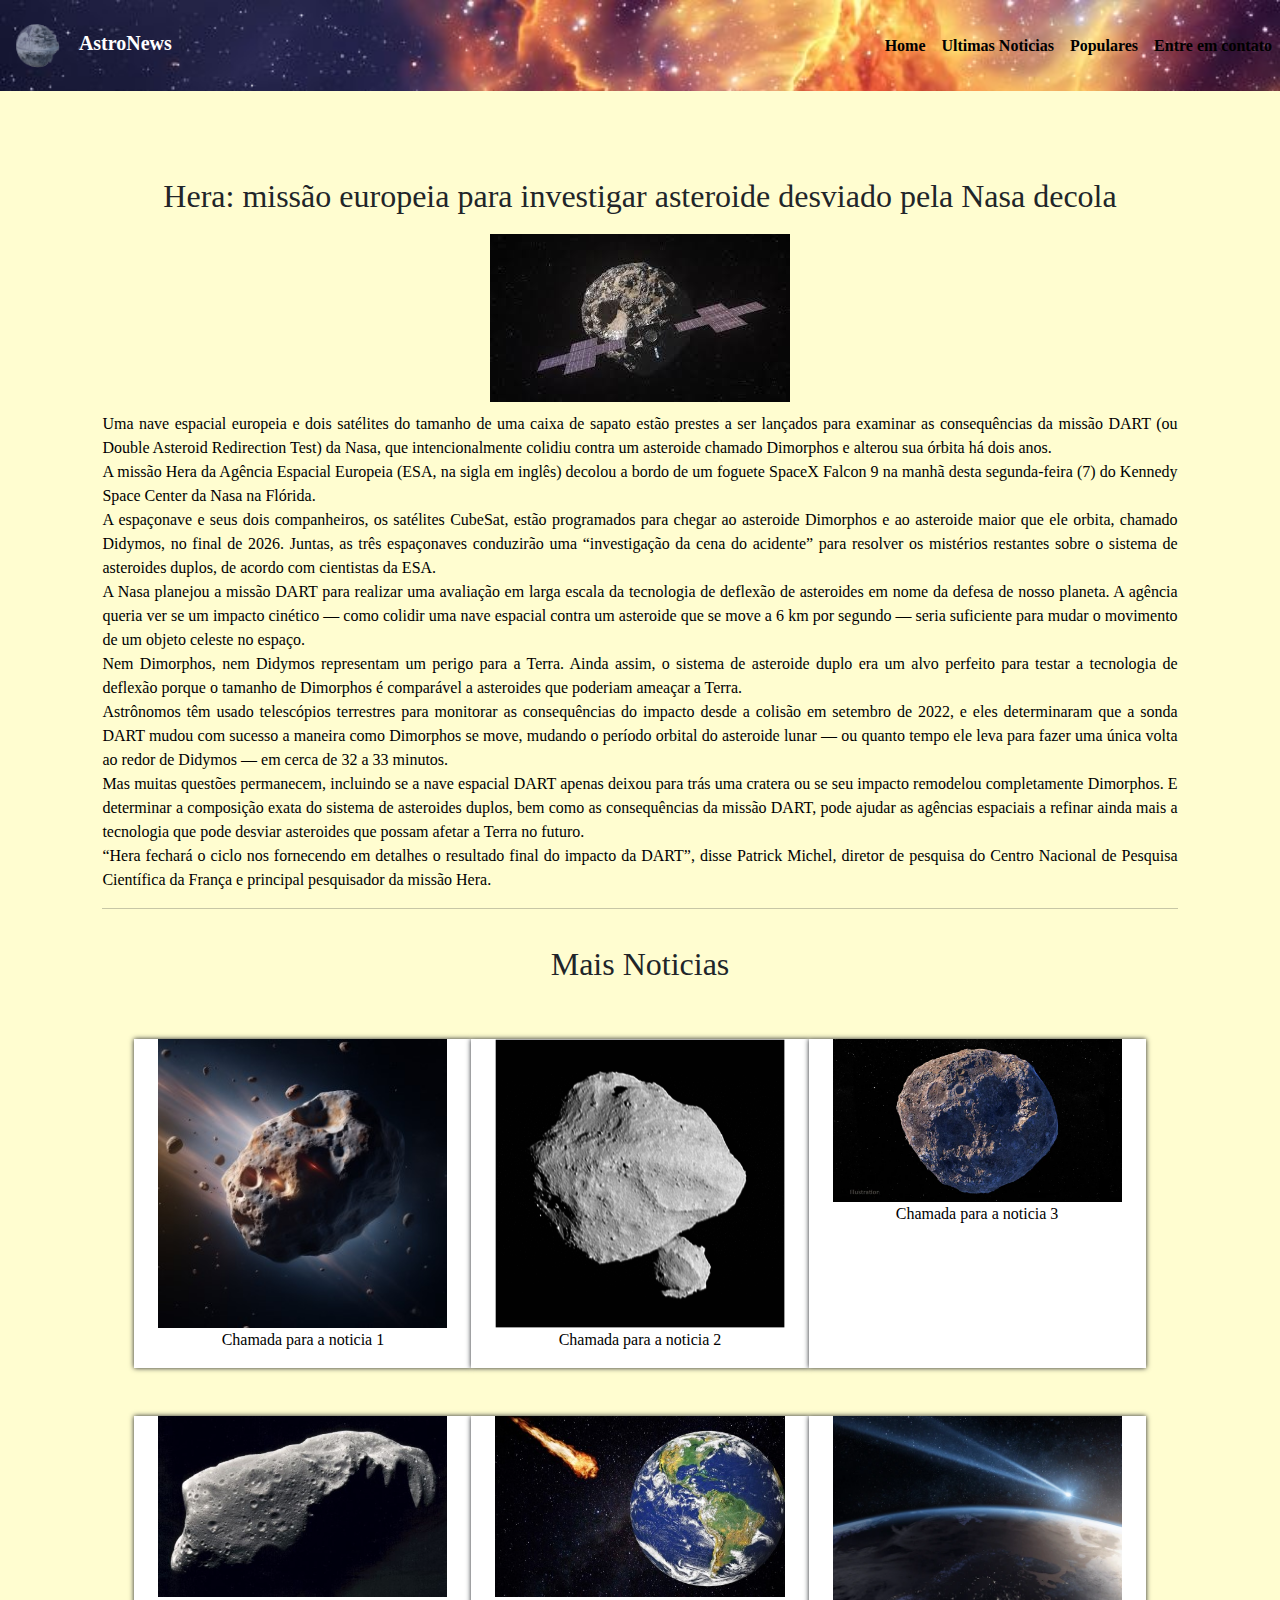
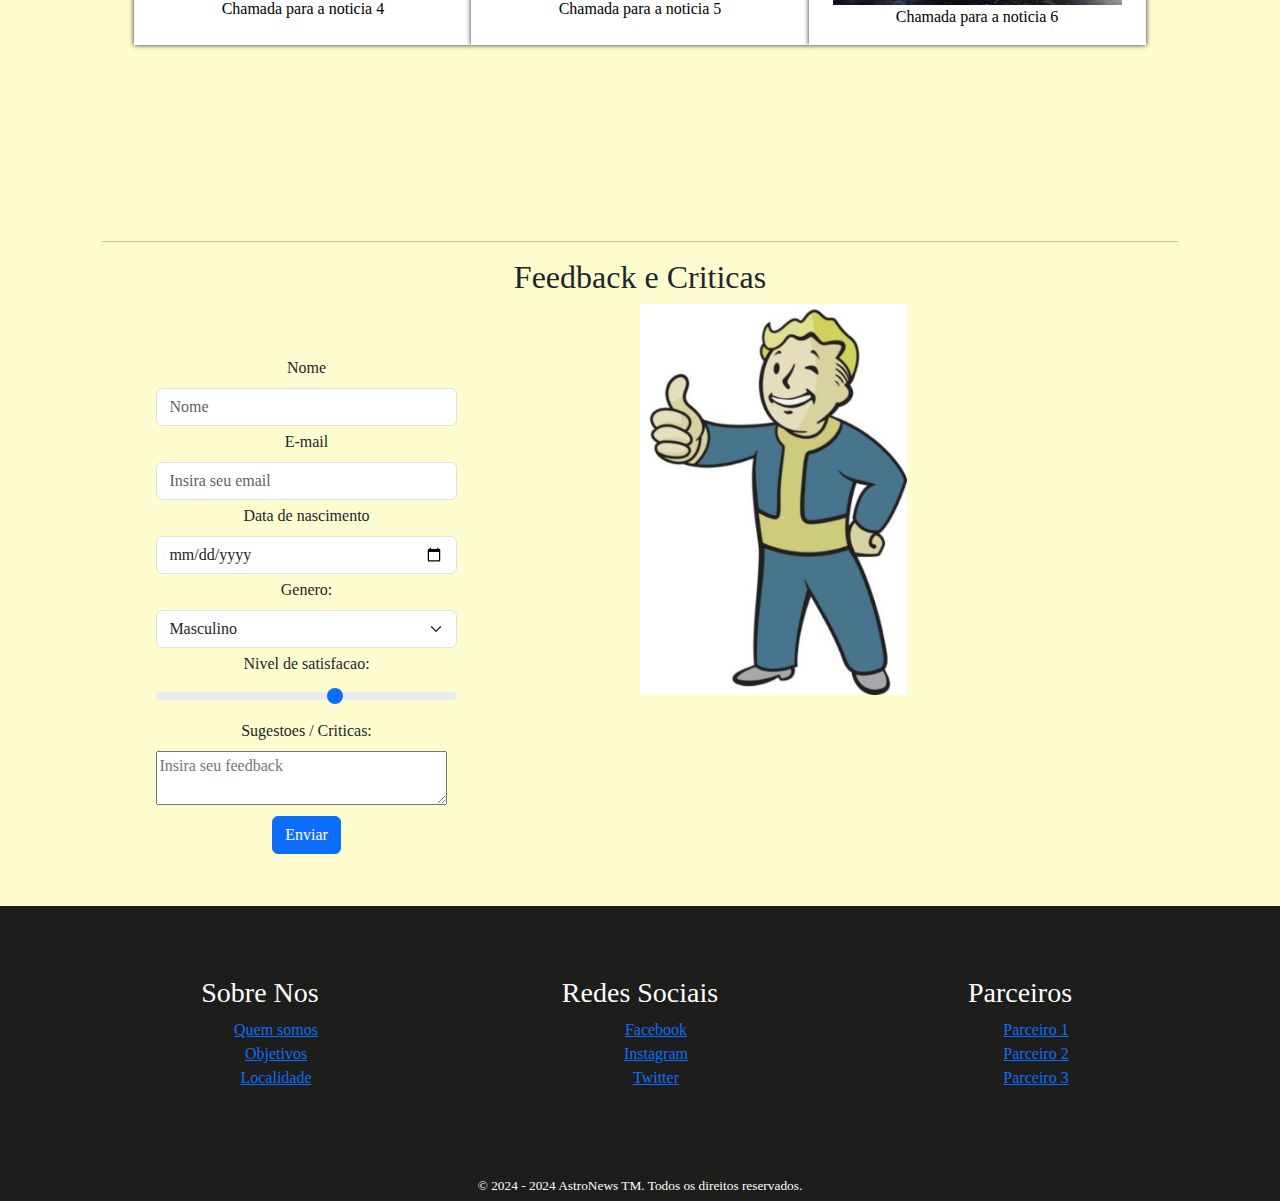
==== index.html @ 1c1b15f2 "Update index.html" ====
<!DOCTYPE html>
<html lang="pt-br">

<head>
    <meta charset="UTF-8">
    <meta name="viewport" content="width=device-width, initial-scale=1.0">
    <!-- Bootstrap -->
    <link href="https://cdn.jsdelivr.net/npm/bootstrap@5.3.3/dist/css/bootstrap.min.css" rel="stylesheet"
        integrity="sha384-QWTKZyjpPEjISv5WaRU9OFeRpok6YctnYmDr5pNlyT2bRjXh0JMhjY6hW+ALEwIH" crossorigin="anonymous">
    <!-- Css -->
    <link rel="stylesheet" href="css/style.css">

    <!-- Primary Meta Tags -->
    <meta name="title" content="AstroNews" />
    <meta name="description" content="Site de noticias desenvolvido na disciplina de Design de Interfaces utilizando html, css e bootstrap 5." />
    
    <!-- Open Graph / Facebook -->
    <meta property="og:type" content="website" />
    <meta property="og:url" content="https://gui-fagundes.github.io/Design-Interfaces/" />
    <meta property="og:title" content="AstroNews" />
    <meta property="og:description" content="Site de noticias desenvolvido na disciplina de Design de Interfaces utilizando html, css e bootstrap 5." />
    <meta property="og:image" content="https://metatags.io/images/meta-tags.png" />
    
    <!-- Twitter -->
    <meta property="twitter:card" content="summary_large_image" />
    <meta property="twitter:url" content="https://gui-fagundes.github.io/Design-Interfaces/" />
    <meta property="twitter:title" content="AstroNews" />
    <meta property="twitter:description" content="Site de noticias desenvolvido na disciplina de Design de Interfaces utilizando html, css e bootstrap 5." />
    <meta property="twitter:image" content="https://metatags.io/images/meta-tags.png" />
    
    <!-- Meta Tags Generated with https://metatags.io -->
    <title>AstroNews</title>

</head>

<body>
    <header>
        <div class="container" id="nav-container">
            <nav class="navbar navbar-expand-lg fixed-top">
                <a href="#" class="navbar-brand">
                    <img id="logo" src="img/logo.png" alt="Logo do site"> AstroNews
                </a>
                <button class="navbar-toggler" type="button" data-toggle="collapse" data-target="#navbar-links"
                    aria-controls="navbar-links" aria-expanded="false" aria-label="Toggle navigation">
                    <span class="navbar-toggler-icon"></span>
                </button>
                <div class="collapse navbar-collapse justify-content-end" id="navbar-links">
                    <div class="navbar-nav">

                        <a class="nav-item nav-link" href="" id="home-menu">Home</a>
                        <a class="nav-item nav-link" href="" id="new-menu">Ultimas Noticias</a>
                        <a class="nav-item nav-link" href="" id="trending-menu">Populares</a>
                        <a class="nav-item nav-link" href="" id="contact-menu">Entre em contato</a>
                    </div>
                </div>
            </nav>
        </div>
    </header>

    <main>
        <!-- coluna principal -->
        <section class="coluna_noticia">
            <h2 class="titulo_noticia">Hera: missão europeia para investigar asteroide desviado pela Nasa decola</h2>
            <img src="img/asteroide.jfif" class="imagem-noticia mx-auto d-block"
                alt="imagem de uma sonda espacial indo em direção a um asteroide">

            <p class="conteudo_noticia text-justify">
                Uma nave espacial europeia e dois satélites do tamanho de uma caixa de sapato estão prestes a ser
                lançados para examinar as consequências da missão DART (ou Double Asteroid Redirection Test) da Nasa,
                que intencionalmente colidiu contra um asteroide chamado Dimorphos e alterou sua órbita há dois
                anos.<br>
                A missão Hera da Agência Espacial Europeia (ESA, na sigla em inglês) decolou a bordo de um foguete
                SpaceX Falcon 9 na manhã desta segunda-feira (7) do Kennedy Space Center da Nasa na Flórida.<br>
                A espaçonave e seus dois companheiros, os satélites CubeSat, estão programados para chegar ao asteroide
                Dimorphos e ao asteroide maior que ele orbita, chamado Didymos, no final de 2026. Juntas, as três
                espaçonaves conduzirão uma “investigação da cena do acidente” para resolver os mistérios restantes sobre
                o sistema de asteroides duplos, de acordo com cientistas da ESA.<br>
                A Nasa planejou a missão DART para realizar uma avaliação em larga escala da tecnologia de deflexão de
                asteroides em nome da defesa de nosso planeta. A agência queria ver se um impacto cinético — como
                colidir uma nave espacial contra um asteroide que se move a 6 km por segundo — seria suficiente para
                mudar o movimento de um objeto celeste no espaço. <br>
                Nem Dimorphos, nem Didymos representam um perigo para a Terra. Ainda assim, o sistema de asteroide duplo
                era um alvo perfeito para testar a tecnologia de deflexão porque o tamanho de Dimorphos é comparável a
                asteroides que poderiam ameaçar a Terra.<br>
                Astrônomos têm usado telescópios terrestres para monitorar as consequências do impacto desde a colisão
                em setembro de 2022, e eles determinaram que a sonda DART mudou com sucesso a maneira como Dimorphos se
                move, mudando o período orbital do asteroide lunar — ou quanto tempo ele leva para fazer uma única volta
                ao redor de Didymos — em cerca de 32 a 33 minutos.<br>
                Mas muitas questões permanecem, incluindo se a nave espacial DART apenas deixou para trás uma cratera ou
                se seu impacto remodelou completamente Dimorphos. E determinar a composição exata do sistema de
                asteroides duplos, bem como as consequências da missão DART, pode ajudar as agências espaciais a refinar
                ainda mais a tecnologia que pode desviar asteroides que possam afetar a Terra no futuro.<br>
                “Hera fechará o ciclo nos fornecendo em detalhes o resultado final do impacto da DART”, disse Patrick
                Michel, diretor de pesquisa do Centro Nacional de Pesquisa Científica da França e principal pesquisador
                da missão Hera.<br>


            </p>
        </section>
        <hr>


        <!-- galeria -->
        <section class="galeria min-vh-100" id="galeria">
            <h2 class="titulo-galeria">Mais Noticias</h2>
            <div class="container-lg">
                <div class="row g-5 row-cols-1 row-cols-sm-2 row-cols-md-3">
                    <div class="col galeria-item">
                        <img src="/img/asteroid-1.jpg" class="gallery-item" alt="galeria" data-bs-toggle="modal"
                            data-bs-target="#galeria-modal-01">
                        <p>Chamada para a noticia 1</p>
                    </div>
                    <div class="col galeria-item">
                        <img src="/img/asteroid-2.webp" class="gallery-item" alt="galeria" data-bs-toggle="modal"
                        data-bs-target="#galeria-modal-02">
                        <p>Chamada para a noticia 2</p>
                    </div>
                    <div class="col galeria-item">
                        <img src="/img/asteroid-3.webp" class="gallery-item" alt="galeria" data-bs-toggle="modal"
                        data-bs-target="#galeria-modal-03">
                        <p>Chamada para a noticia 3</p>
                    </div>
                    <div class="col galeria-item ">
                        <img src="/img/asteroid-4.jpg" class="gallery-item" alt="galeria" data-bs-toggle="modal"
                        data-bs-target="#galeria-modal-04">
                        <p>Chamada para a noticia 4</p>
                    </div>
                    <div class="col galeria-item">
                        <img src="/img/asteroid-5.jpg" class="gallery-item" alt="galeria" data-bs-toggle="modal"
                        data-bs-target="#galeria-modal-05">
                        <p>Chamada para a noticia 5</p>
                    </div>
                    <div class="col galeria-item">
                        <img src="/img/asteroid-6.webp" class="gallery-item" alt="galeria" data-bs-toggle="modal"
                        data-bs-target="#galeria-modal-06">
                        <p>Chamada para a noticia 6</p>
                    </div>
                </div>
            </div>



            <!-- Modals -->
            <div class="modal fade" id="galeria-modal-01" tabindex="-1" aria-labelledby="titulo-galeria-modal-01"
                aria-hidden="true">
                <div class="modal-dialog">
                    <div class="modal-content">
                        <div class="modal-header">
                            <h5 class="modal-title" id="titulo-galeria-modal-01">Breve Titulo da Noticia</h5>
                            <button type="button" class="btn-close" data-bs-dismiss="modal" aria-label="Close"></button>
                        </div>
                        <div class="modal-body">
                            <img src="img/asteroid-1.jpg" alt="imagem">
                            <p>Uma breve descrição da noticia</p>
                        </div>
                        <div class="modal-footer">
                            <button type="button" class="btn btn-secondary" data-bs-dismiss="modal">Fechar</button>
                            <button type="button" class="btn btn-primary">Acessar Noticia</button>
                        </div>
                    </div>
                </div>
            </div>

            <div class="modal fade" id="galeria-modal-02" tabindex="-1" aria-labelledby="titulo-galeria-modal-02"
                aria-hidden="true">
                <div class="modal-dialog">
                    <div class="modal-content">
                        <div class="modal-header">
                            <h5 class="modal-title" id="titulo-galeria-modal-02">Breve Titulo da Noticia</h5>
                            <button type="button" class="btn-close" data-bs-dismiss="modal" aria-label="Close"></button>
                        </div>
                        <div class="modal-body">
                            <img src="img/asteroid-2.webp" alt="imagem">
                            <p>Uma breve descrição da noticia</p>
                        </div>
                        <div class="modal-footer">
                            <button type="button" class="btn btn-secondary" data-bs-dismiss="modal">Fechar</button>
                            <button type="button" class="btn btn-primary">Acessar Noticia</button>
                        </div>
                    </div>
                </div>
            </div>

            <div class="modal fade" id="galeria-modal-03" tabindex="-1" aria-labelledby="titulo-galeria-modal-03"
                aria-hidden="true">
                <div class="modal-dialog">
                    <div class="modal-content">
                        <div class="modal-header">
                            <h5 class="modal-title" id="titulo-galeria-modal-03">Breve Titulo da Noticia</h5>
                            <button type="button" class="btn-close" data-bs-dismiss="modal" aria-label="Close"></button>
                        </div>
                        <div class="modal-body">
                            <img src="img/asteroid-3.webp" alt="imagem">
                            <p>Uma breve descrição da noticia</p>
                        </div>
                        <div class="modal-footer">
                            <button type="button" class="btn btn-secondary" data-bs-dismiss="modal">Fechar</button>
                            <button type="button" class="btn btn-primary">Acessar Noticia</button>
                        </div>
                    </div>
                </div>
            </div>
            <div class="modal fade" id="galeria-modal-04" tabindex="-1" aria-labelledby="titulo-galeria-modal-04"
                aria-hidden="true">
                <div class="modal-dialog">
                    <div class="modal-content">
                        <div class="modal-header">
                            <h5 class="modal-title" id="titulo-galeria-modal-04">Breve Titulo da Noticia</h5>
                            <button type="button" class="btn-close" data-bs-dismiss="modal" aria-label="Close"></button>
                        </div>
                        <div class="modal-body">
                            <img src="img/asteroid-4.jpg" alt="imagem">
                            <p>Uma breve descrição da noticia</p>
                        </div>
                        <div class="modal-footer">
                            <button type="button" class="btn btn-secondary" data-bs-dismiss="modal">Fechar</button>
                            <button type="button" class="btn btn-primary">Acessar Noticia</button>
                        </div>
                    </div>
                </div>
            </div>
            <div class="modal fade" id="galeria-modal-05" tabindex="-1" aria-labelledby="titulo-galeria-modal-05"
                aria-hidden="true">
                <div class="modal-dialog">
                    <div class="modal-content">
                        <div class="modal-header">
                            <h5 class="modal-title" id="titulo-galeria-modal-05">Breve Titulo da Noticia</h5>
                            <button type="button" class="btn-close" data-bs-dismiss="modal" aria-label="Close"></button>
                        </div>
                        <div class="modal-body">
                            <img src="img/asteroid-5.jpg" alt="imagem">
                            <p>Uma breve descrição da noticia</p>
                        </div>
                        <div class="modal-footer">
                            <button type="button" class="btn btn-secondary" data-bs-dismiss="modal">Fechar</button>
                            <button type="button" class="btn btn-primary">Acessar Noticia</button>
                        </div>
                    </div>
                </div>
            </div>
            <div class="modal fade" id="galeria-modal-06" tabindex="-1" aria-labelledby="titulo-galeria-modal-06"
                aria-hidden="true">
                <div class="modal-dialog">
                    <div class="modal-content">
                        <div class="modal-header">
                            <h5 class="modal-title" id="titulo-galeria-modal-06">Breve Titulo da Noticia</h5>
                            <button type="button" class="btn-close" data-bs-dismiss="modal" aria-label="Close"></button>
                        </div>
                        <div class="modal-body">
                            <img src="img/asteroid-6.webp" alt="imagem">
                            <p>Uma breve descrição da noticia</p>
                        </div>
                        <div class="modal-footer">
                            <button type="button" class="btn btn-secondary" data-bs-dismiss="modal">Fechar</button>
                            <button type="button" class="btn btn-primary">Acessar Noticia</button>
                        </div>
                    </div>
                </div>
            </div>
        </section>
        <hr>




        <!-- formulario -->
        <section id="formulario">
            <h2>Feedback e Criticas</h2>
            <div class="row g-0 m-1">
                <div class="col-md-6">

                    <form class="col-md-9">
                        <fieldset class="row g-1 m-5">

                            <div class="col-md-12">
                                <label for="nome" class="form-label">Nome</label>
                                <input type="text" class="form-control" id="nome" placeholder="Nome">
                            </div>
                            <div class="col-md-12">
                                <label for="email" class="form-label">E-mail</label>
                                <input type="email" class="form-control" id="email" placeholder="Insira seu email">
                            </div>
                            <div class="col-md-12">
                                <label for="nascimento" class="form-label">Data de nascimento</label>
                                <input type="date" class="form-control" name="nascimento" id="nascimento">
                            </div>
                            <div class="col-md-12">
                                <label for="genero" class="form-label"> Genero:</label>
                                <select name="genero" class="form-select" id="genero">
                                    <option value="masculino">Masculino</option>
                                    <option value="feminino">Feminino</option>
                                    <option value="outros">Outros</option>
                                </select>
                            </div>
                            <div class="col-md-12">
                                <label for="satisfacao" class="form-label ">Nivel de satisfacao:</label>
                                <input type="range" class="form-range" name="satisfacao" id="satisfacao" step="1"
                                    min="0" max="5">
                            </div>
                            <div class="col-md-12">
                                <label for="sugestoes" class="form-label">Sugestoes / Criticas:</label><br>
                                <textarea name="sugestoes" class="form-check-inline" id="sugestoes" cols="30" rows="2"
                                    placeholder="Insira seu feedback"></textarea>
                            </div>
                            <div>
                                <button type="submit" class="btn btn-primary">Enviar</button>
                            </div>
                        </fieldset>
                    </form>
                </div>
                <div class="col-md-3">
                    <img src="img/vb.jfif" alt="imagem">
                </div>
            </div>
        </section>



    </main>
    <!-- rodape -->
    <footer class="rodape">
        <div id="contact-area">
            <div class="container">
                <div class="row">
                    <div class="col-md-4 rodapeinfo">
                        <h3>Sobre Nos</h3>
                        <ul class="rodape_lista">
                            <li><a href="">Quem somos</a> </li>
                            <li><a href="">Objetivos</a></li>
                            <li><a href="">Localidade</a></li>
                        </ul>
                    </div>
                    <div class="col-md-4 rodapeinfo">
                        <h3>Redes Sociais</h3>
                        <ul class="rodape_lista">
                            <li><a href="">Facebook</a></li>
                            <li><a href="">Instagram</a></li>
                            <li><a href="">Twitter</a></li>
                        </ul>
                    </div>
                    <div class="col-md-4 rodapeinfo">

                        <h3>Parceiros</h3>
                        <ul class="rodape_lista">
                            <li><a href="">Parceiro 1</a></li>
                            <li><a href="">Parceiro 2</a></li>
                            <li><a href="">Parceiro 3</a></li>
                        </ul>
                    </div>
                </div>
            </div>
            <div class="d-flex justify-content-center copyright"> © 2024 - 2024 AstroNews TM. Todos os direitos
                reservados.</div>
        </div>



    </footer>

    <script src="https://cdn.jsdelivr.net/npm/bootstrap@5.3.3/dist/js/bootstrap.bundle.min.js"
        integrity="sha384-YvpcrYf0tY3lHB60NNkmXc5s9fDVZLESaAA55NDzOxhy9GkcIdslK1eN7N6jIeHz"
        crossorigin="anonymous"></script>
</body>

</html>
---- css/style.css ----
/* Regras Gerais */
body {
    min-height: 100vh;
    padding-top: 75px;
    font-family: 'roboto', 'sans-serif';
    background-color: #FFFDD0;
    margin: 8%;
    justify-content: center;
    justify-items: center;
    text-align: center;

}

.row {
    margin: 0;

}

.container {
    padding: 70px 0;
}

p,
li {
    color: black;
}

.text-justify {
    text-align: justify;
}

/* Navegacao */

header,
.navbar {
    background-image: url(../img/banner-topo.jpg);
    background-size: cover;
    background-color: #131862;
}

#nav-container {
    padding-top: 0;
    padding-bottom: 0;
}

#logo {
    width: 75px;
}

.navbar-brand {
    padding: 0;
    color: white;
    font-weight: bold;
}

.navbar-brand:hover {
    color: white;
}

#navbar-links a {
    color: black;
    font-weight: bolder;
}

.navbar-expand-lg .navbar-nav .nav-ling {
    padding: 1rem .8rem;
}

/* noticia principal */

.imagem-noticia {
    padding: 10px
}

.titulo-noticia {
    text-align: center;
}

.coluna-noticia {
    justify-content: center;
}

/* galeria */
img {
    max-width: 100%;
}

.galeria {
    padding: 20px 20px;
}

.titulo-galeria {
    text-align: center;
}

.galeria-item {
    background-color: white;
    box-shadow: 0 0 5px;
    cursor: pointer;
}


/* formulario */

.formulario {
    justify-content: center;
    justify-items: center;
}

.form {
    width: 84%;
    margin: 8%;
    background-color: white;
}

/* rodape */

.rodape {
    background: #1d1d1c;
    color: white;
    width: 100%;
    margin: 0;
    left: 0;
    right: 0;
    position: absolute;
}

.rodape_lista {
    list-style: none;

}

.copyright {
    font-weight: lighter;
    font-size: smaller;
    margin-bottom: 5px;
}
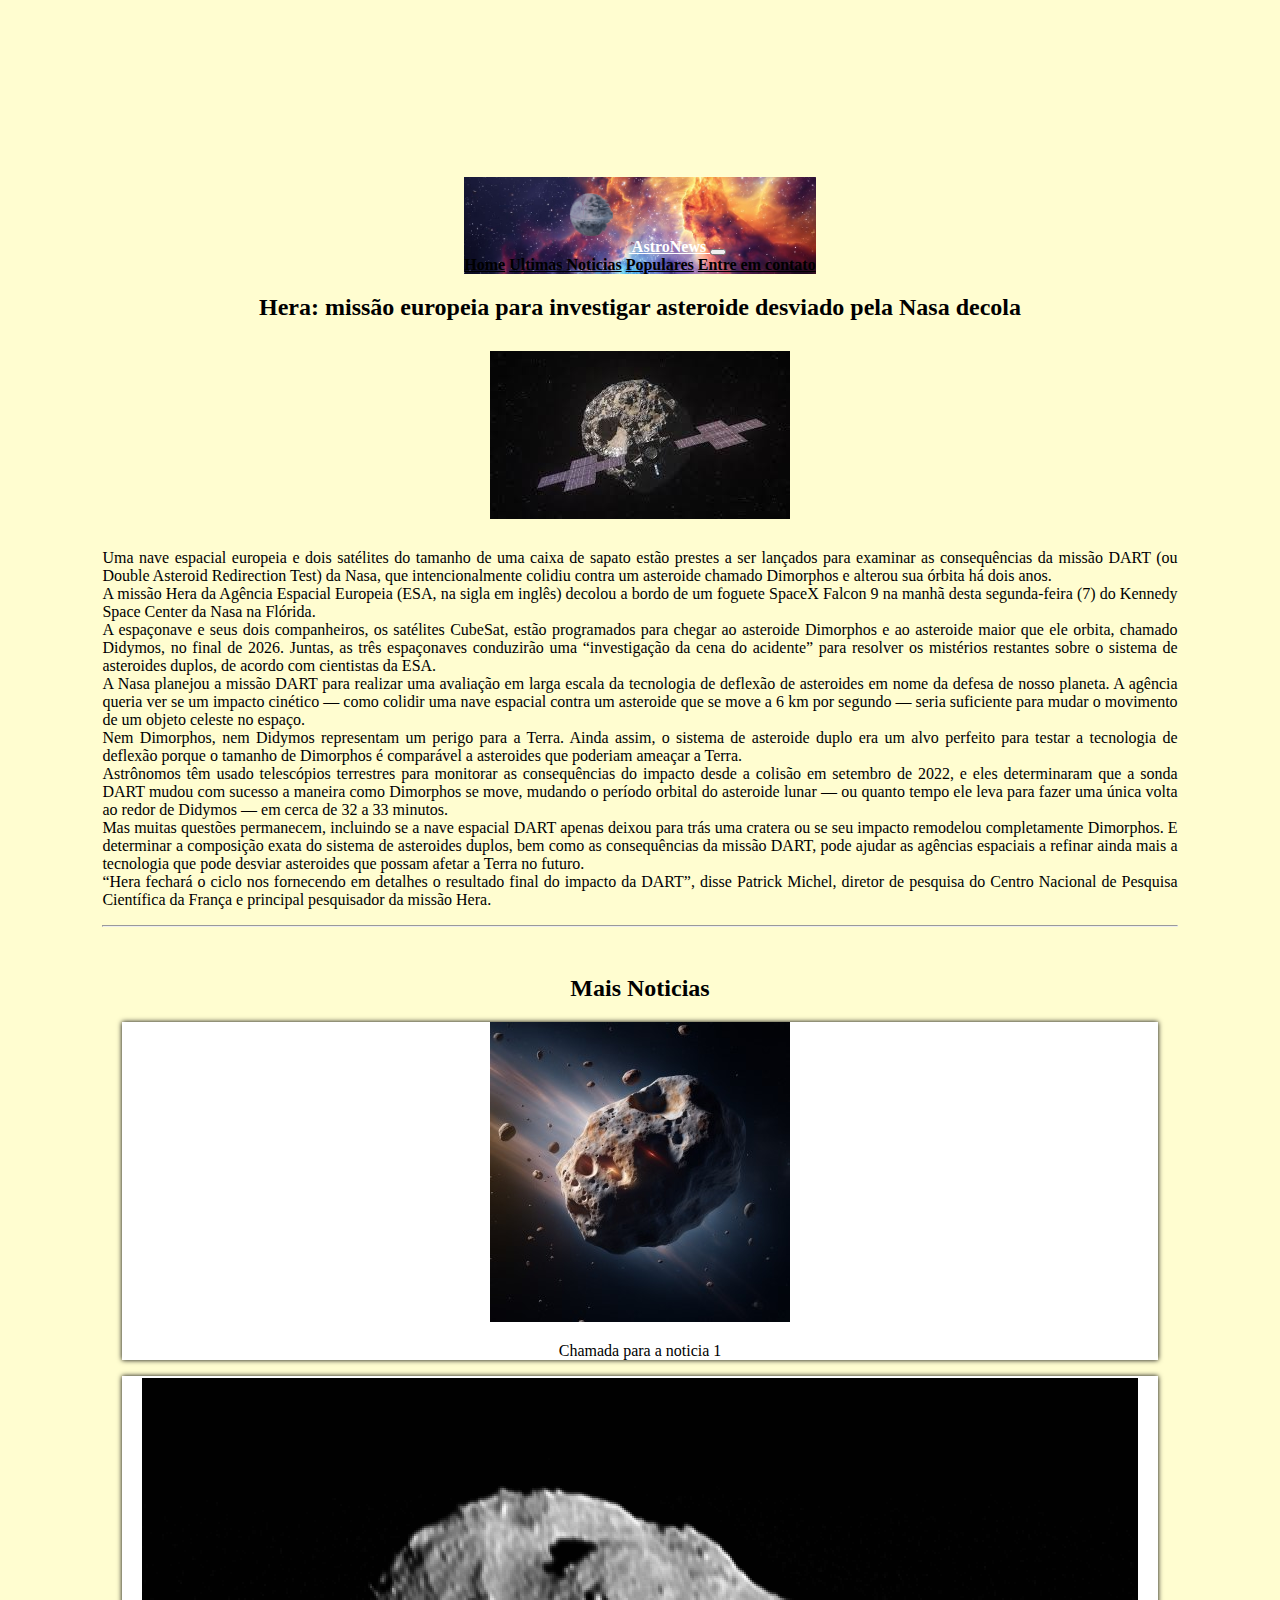
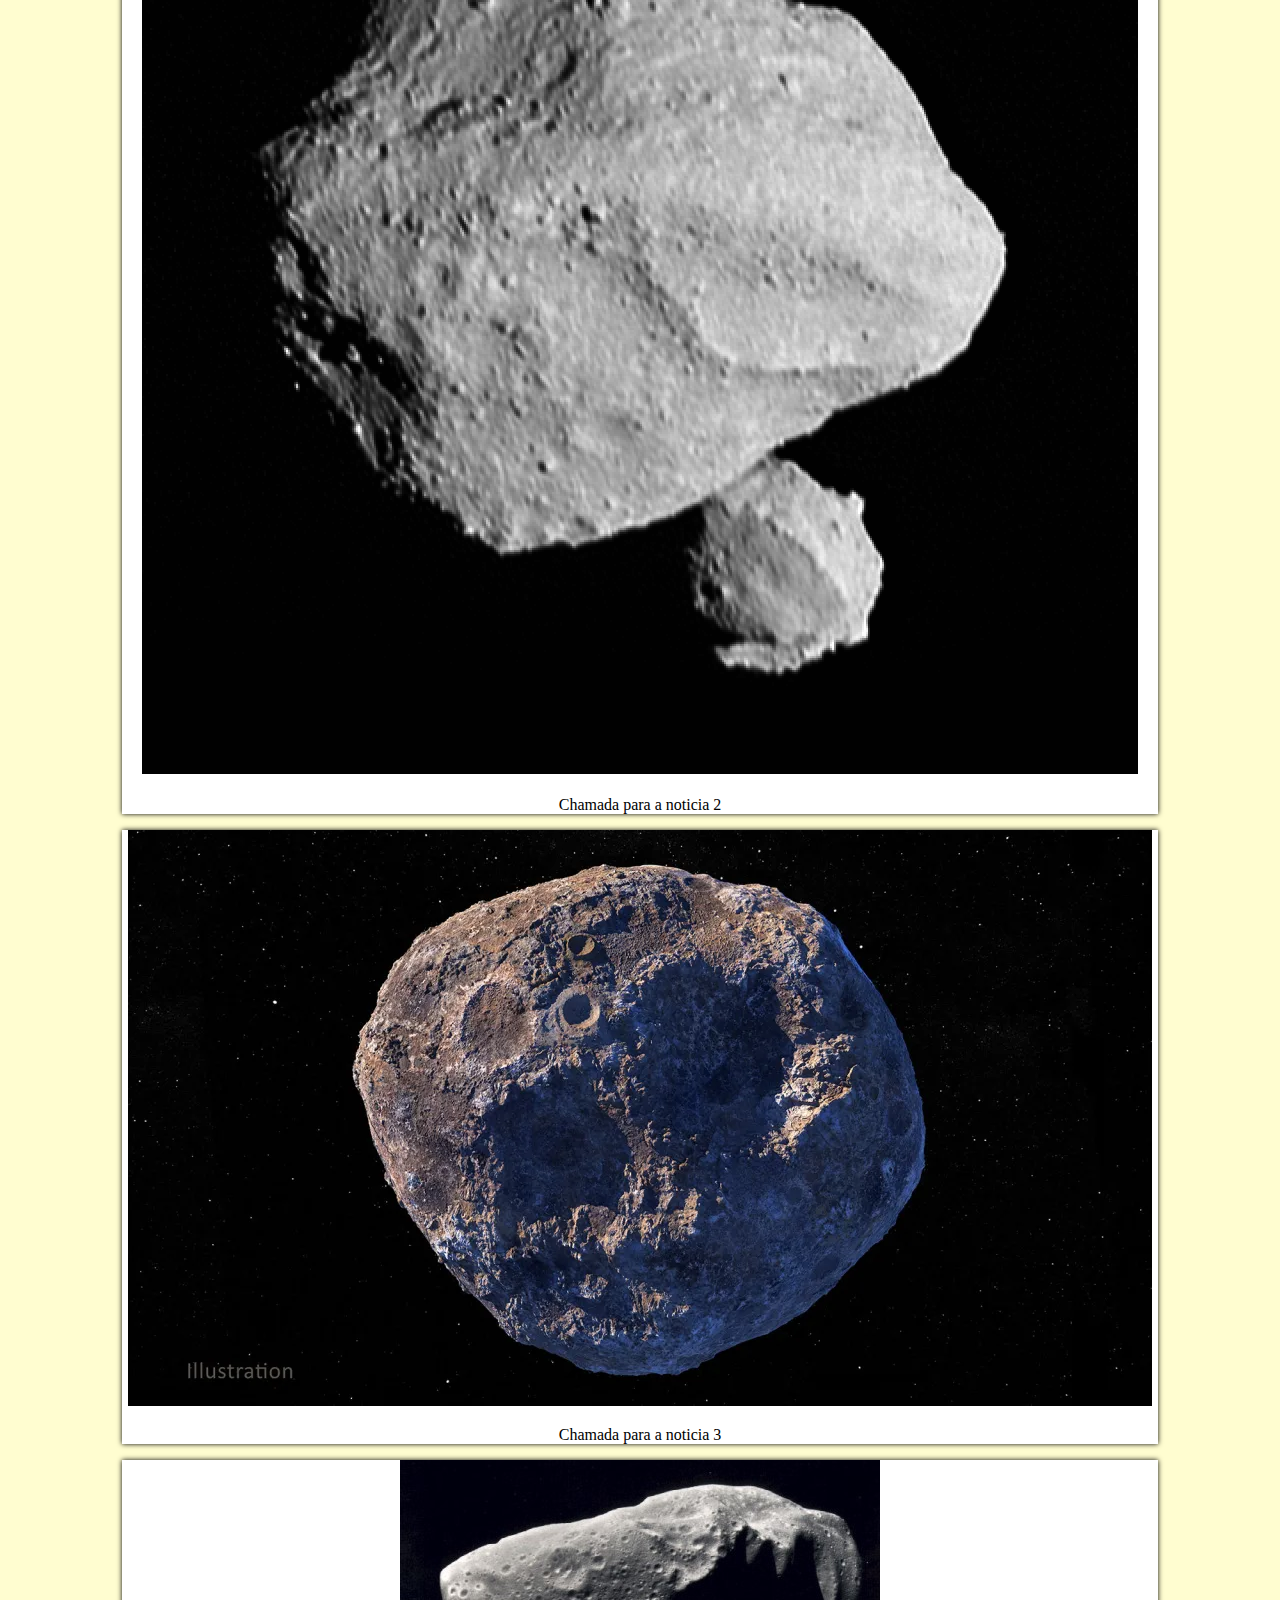
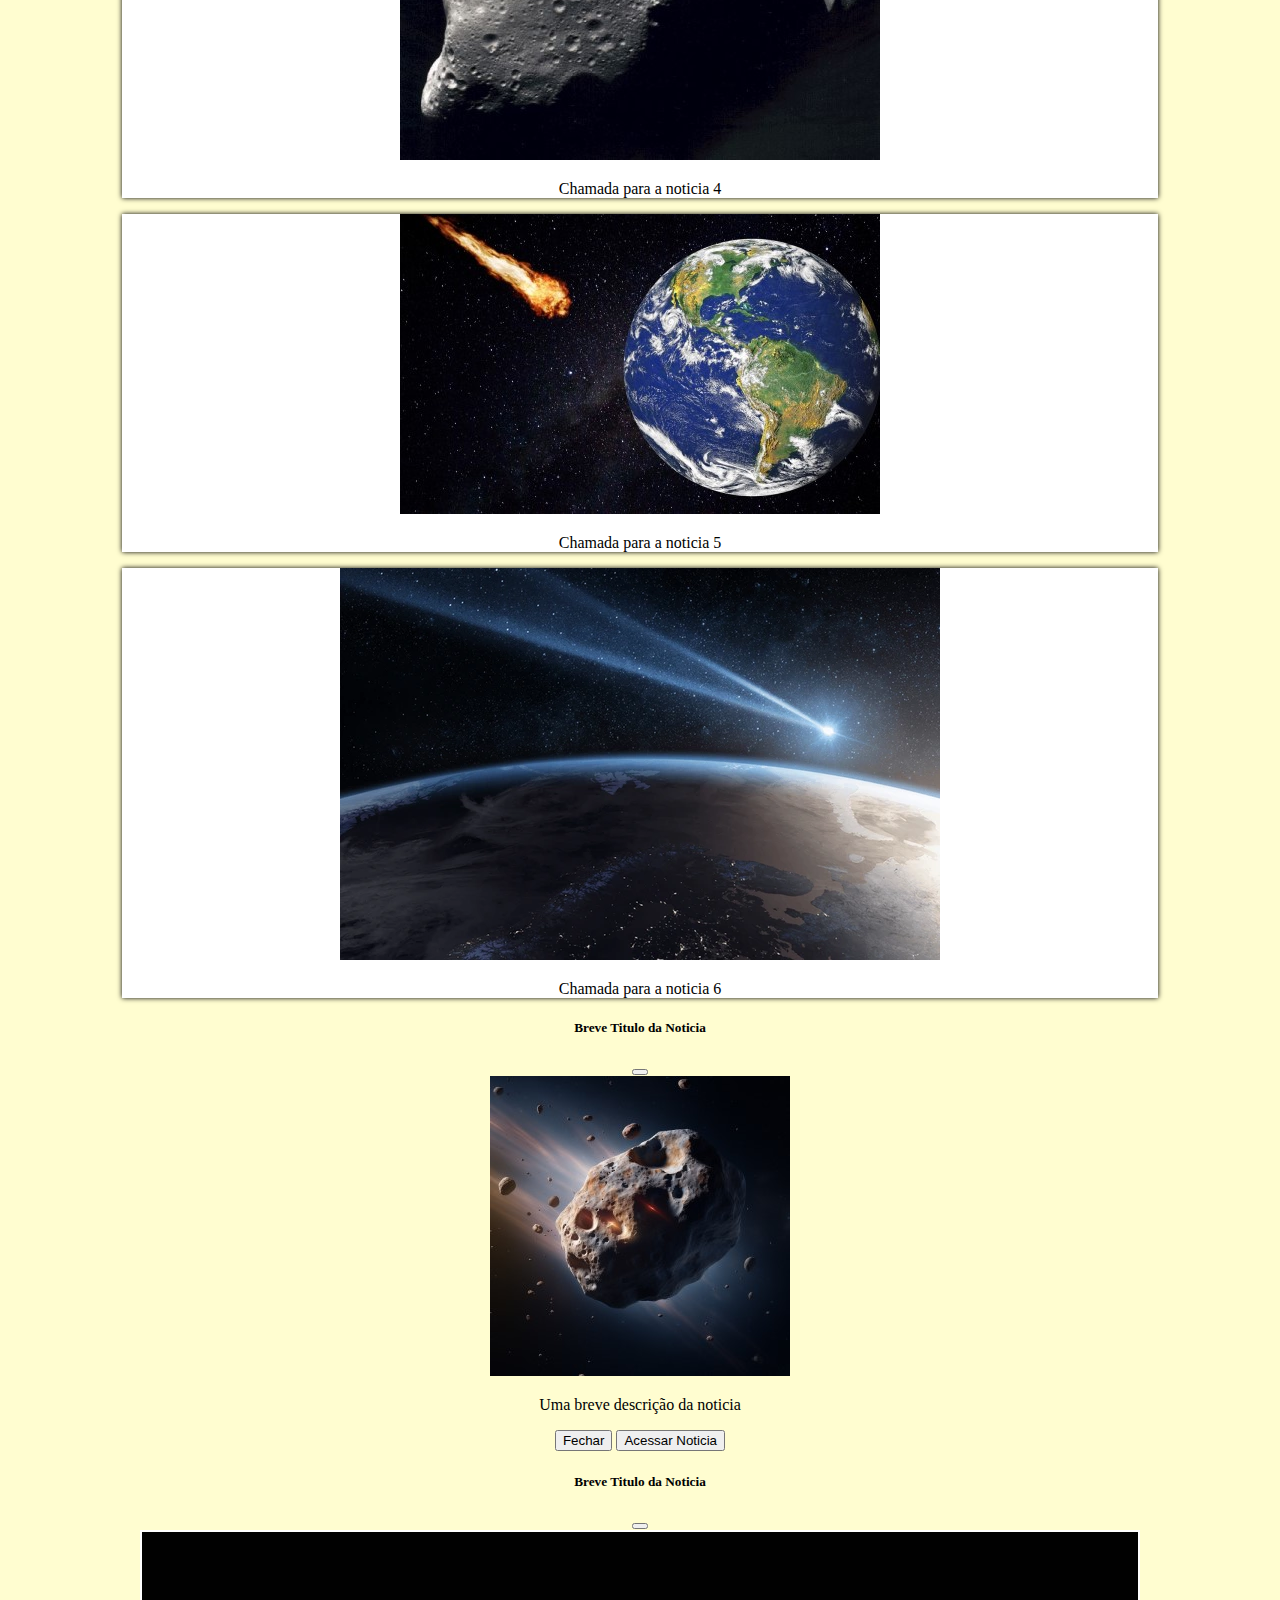
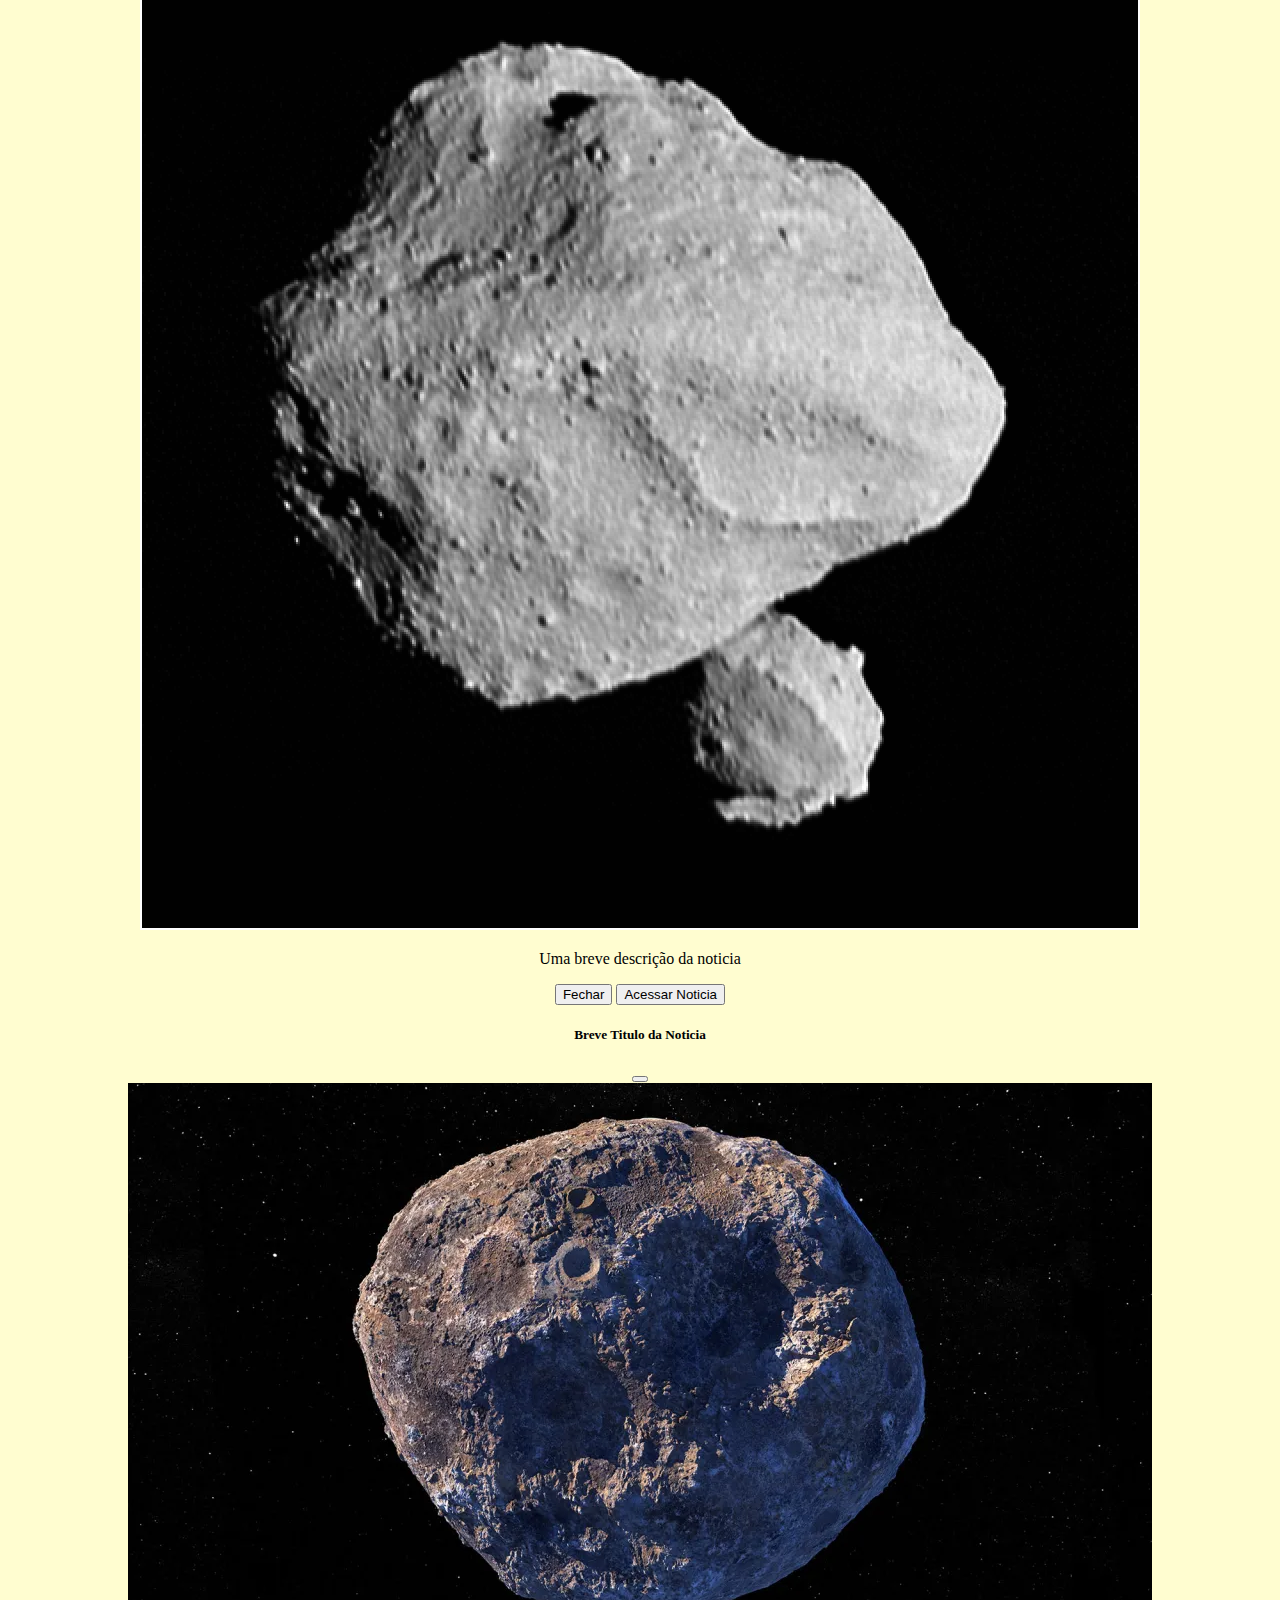
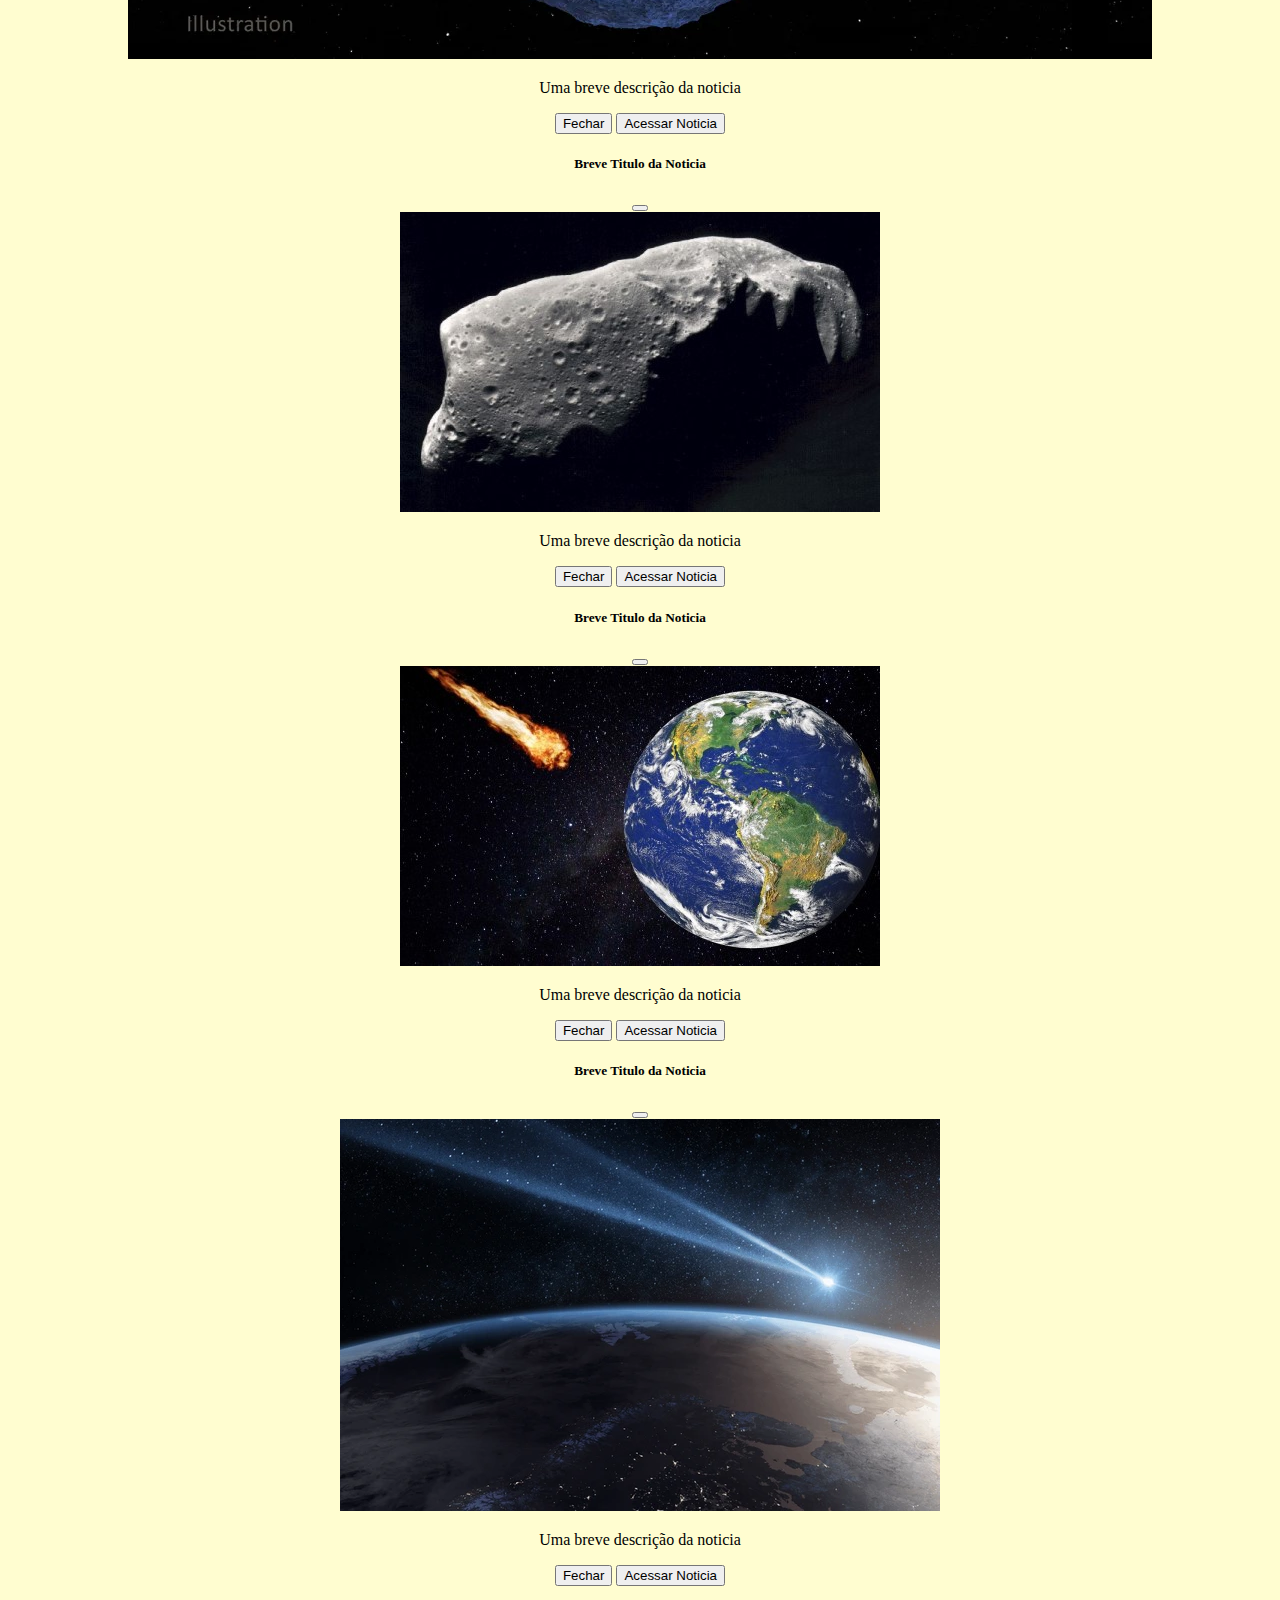
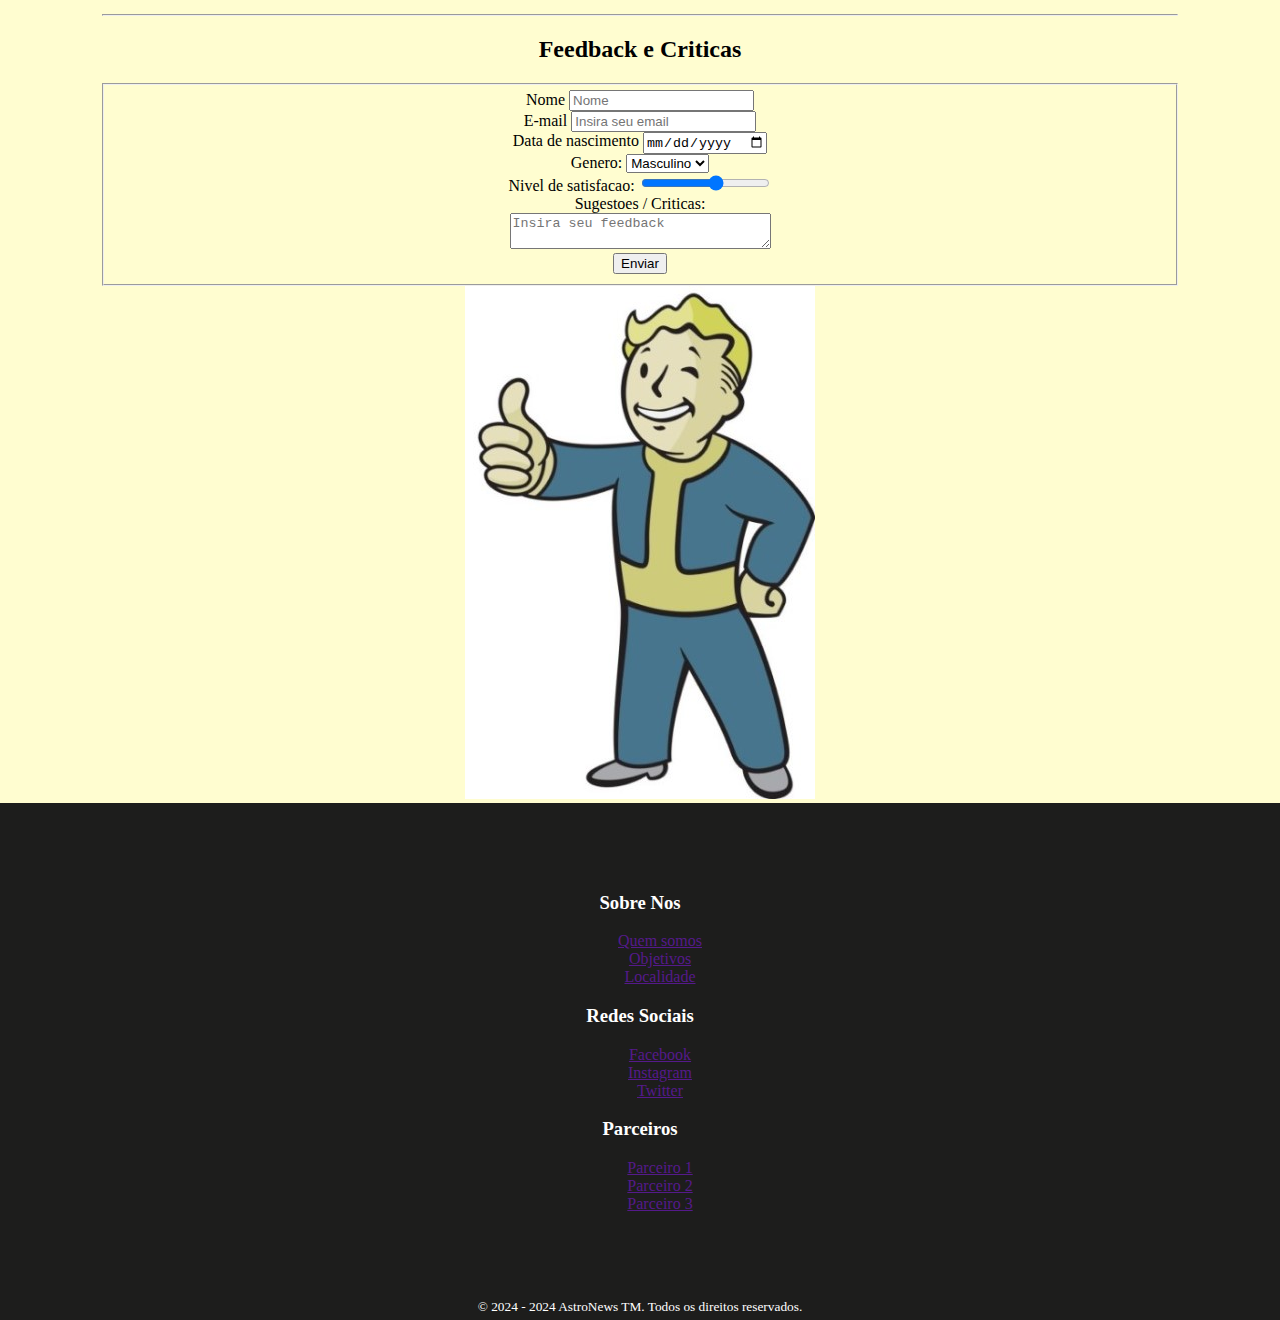
==== commit 43c84bf0: "Add files via upload" ====
--- a/index.html
+++ b/index.html
@@ -5,31 +5,39 @@
     <meta charset="UTF-8">
     <meta name="viewport" content="width=device-width, initial-scale=1.0">
     <!-- Bootstrap -->
-    <link href="https://cdn.jsdelivr.net/npm/bootstrap@5.3.3/dist/css/bootstrap.min.css" rel="stylesheet"
-        integrity="sha384-QWTKZyjpPEjISv5WaRU9OFeRpok6YctnYmDr5pNlyT2bRjXh0JMhjY6hW+ALEwIH" crossorigin="anonymous">
+    <link href="https://cdn.jsdelivr.net/npm/bootstrap@5.0.2/dist/css/bootstrap.min.css" rel="stylesheet"
+        integrity="sha384-EVSTQN3/azprG1Anm3QDgpJLIm9Nao0Yz1ztcQTwFspd3yD65VohhpuuCOmLASjC" crossorigin="anonymous">
+    <script src="https://cdn.jsdelivr.net/npm/bootstrap@5.0.2/dist/js/bootstrap.bundle.min.js"
+        integrity="sha384-MrcW6ZMFYlzcLA8Nl+NtUVF0sA7MsXsP1UyJoMp4YLEuNSfAP+JcXn/tWtIaxVXM"
+        crossorigin="anonymous"></script>
+
     <!-- Css -->
     <link rel="stylesheet" href="css/style.css">
 
     <!-- Primary Meta Tags -->
     <meta name="title" content="AstroNews" />
-    <meta name="description" content="Site de noticias desenvolvido na disciplina de Design de Interfaces utilizando html, css e bootstrap 5." />
-    
+    <meta name="description"
+        content="Site de noticias desenvolvido na disciplina de Design de Interfaces utilizando html, css e bootstrap 5." />
+
     <!-- Open Graph / Facebook -->
     <meta property="og:type" content="website" />
     <meta property="og:url" content="https://gui-fagundes.github.io/Design-Interfaces/" />
     <meta property="og:title" content="AstroNews" />
-    <meta property="og:description" content="Site de noticias desenvolvido na disciplina de Design de Interfaces utilizando html, css e bootstrap 5." />
+    <meta property="og:description"
+        content="Site de noticias desenvolvido na disciplina de Design de Interfaces utilizando html, css e bootstrap 5." />
     <meta property="og:image" content="https://metatags.io/images/meta-tags.png" />
-    
+
     <!-- Twitter -->
     <meta property="twitter:card" content="summary_large_image" />
     <meta property="twitter:url" content="https://gui-fagundes.github.io/Design-Interfaces/" />
     <meta property="twitter:title" content="AstroNews" />
-    <meta property="twitter:description" content="Site de noticias desenvolvido na disciplina de Design de Interfaces utilizando html, css e bootstrap 5." />
+    <meta property="twitter:description"
+        content="Site de noticias desenvolvido na disciplina de Design de Interfaces utilizando html, css e bootstrap 5." />
     <meta property="twitter:image" content="https://metatags.io/images/meta-tags.png" />
-    
+
     <!-- Meta Tags Generated with https://metatags.io -->
     <title>AstroNews</title>
+
 
 </head>
 
@@ -61,7 +69,7 @@
         <!-- coluna principal -->
         <section class="coluna_noticia">
             <h2 class="titulo_noticia">Hera: missão europeia para investigar asteroide desviado pela Nasa decola</h2>
-            <img src="img/asteroide.jfif" class="imagem-noticia mx-auto d-block"
+            <img src="./img/asteroide.jfif" class="imagem-noticia mx-auto d-block"
                 alt="imagem de uma sonda espacial indo em direção a um asteroide">
 
             <p class="conteudo_noticia text-justify">
@@ -105,34 +113,28 @@
             <h2 class="titulo-galeria">Mais Noticias</h2>
             <div class="container-lg">
                 <div class="row g-5 row-cols-1 row-cols-sm-2 row-cols-md-3">
-                    <div class="col galeria-item">
-                        <img src="/img/asteroid-1.jpg" class="gallery-item" alt="galeria" data-bs-toggle="modal"
-                            data-bs-target="#galeria-modal-01">
+                    <div class="col galeria-item" data-bs-toggle="modal" data-bs-target="#galeria-modal-01">
+                        <img src="./img/asteroid-1.jpg" class="gallery-item" alt="galeria">
                         <p>Chamada para a noticia 1</p>
                     </div>
-                    <div class="col galeria-item">
-                        <img src="/img/asteroid-2.webp" class="gallery-item" alt="galeria" data-bs-toggle="modal"
-                        data-bs-target="#galeria-modal-02">
+                    <div class="col galeria-item" data-bs-toggle="modal" data-bs-target="#galeria-modal-02">
+                        <img src="./img/asteroid-2.webp" class="gallery-item" alt="galeria">
                         <p>Chamada para a noticia 2</p>
                     </div>
-                    <div class="col galeria-item">
-                        <img src="/img/asteroid-3.webp" class="gallery-item" alt="galeria" data-bs-toggle="modal"
-                        data-bs-target="#galeria-modal-03">
+                    <div class="col galeria-item" data-bs-toggle="modal" data-bs-target="#galeria-modal-03">
+                        <img src="./img/asteroid-3.webp" class="gallery-item" alt="galeria">
                         <p>Chamada para a noticia 3</p>
                     </div>
-                    <div class="col galeria-item ">
-                        <img src="/img/asteroid-4.jpg" class="gallery-item" alt="galeria" data-bs-toggle="modal"
-                        data-bs-target="#galeria-modal-04">
+                    <div class="col galeria-item " data-bs-toggle="modal" data-bs-target="#galeria-modal-04">
+                        <img src="./img/asteroid-4.jpg" class="gallery-item" alt="galeria">
                         <p>Chamada para a noticia 4</p>
                     </div>
-                    <div class="col galeria-item">
-                        <img src="/img/asteroid-5.jpg" class="gallery-item" alt="galeria" data-bs-toggle="modal"
-                        data-bs-target="#galeria-modal-05">
+                    <div class="col galeria-item" data-bs-toggle="modal" data-bs-target="#galeria-modal-05">
+                        <img src="./img/asteroid-5.jpg" class="gallery-item" alt="galeria">
                         <p>Chamada para a noticia 5</p>
                     </div>
-                    <div class="col galeria-item">
-                        <img src="/img/asteroid-6.webp" class="gallery-item" alt="galeria" data-bs-toggle="modal"
-                        data-bs-target="#galeria-modal-06">
+                    <div class="col galeria-item" data-bs-toggle="modal" data-bs-target="#galeria-modal-06">
+                        <img src="./img/asteroid-6.webp" class="gallery-item" alt="galeria">
                         <p>Chamada para a noticia 6</p>
                     </div>
                 </div>
@@ -150,7 +152,7 @@
                             <button type="button" class="btn-close" data-bs-dismiss="modal" aria-label="Close"></button>
                         </div>
                         <div class="modal-body">
-                            <img src="img/asteroid-1.jpg" alt="imagem">
+                            <img src="./img/asteroid-1.jpg" alt="imagem">
                             <p>Uma breve descrição da noticia</p>
                         </div>
                         <div class="modal-footer">
@@ -170,7 +172,7 @@
                             <button type="button" class="btn-close" data-bs-dismiss="modal" aria-label="Close"></button>
                         </div>
                         <div class="modal-body">
-                            <img src="img/asteroid-2.webp" alt="imagem">
+                            <img src="./img/asteroid-2.webp" alt="imagem">
                             <p>Uma breve descrição da noticia</p>
                         </div>
                         <div class="modal-footer">
@@ -190,7 +192,7 @@
                             <button type="button" class="btn-close" data-bs-dismiss="modal" aria-label="Close"></button>
                         </div>
                         <div class="modal-body">
-                            <img src="img/asteroid-3.webp" alt="imagem">
+                            <img src="./img/asteroid-3.webp" alt="imagem">
                             <p>Uma breve descrição da noticia</p>
                         </div>
                         <div class="modal-footer">
@@ -209,7 +211,7 @@
                             <button type="button" class="btn-close" data-bs-dismiss="modal" aria-label="Close"></button>
                         </div>
                         <div class="modal-body">
-                            <img src="img/asteroid-4.jpg" alt="imagem">
+                            <img src="./img/asteroid-4.jpg" alt="imagem">
                             <p>Uma breve descrição da noticia</p>
                         </div>
                         <div class="modal-footer">
@@ -228,7 +230,7 @@
                             <button type="button" class="btn-close" data-bs-dismiss="modal" aria-label="Close"></button>
                         </div>
                         <div class="modal-body">
-                            <img src="img/asteroid-5.jpg" alt="imagem">
+                            <img src="./img/asteroid-5.jpg" alt="imagem">
                             <p>Uma breve descrição da noticia</p>
                         </div>
                         <div class="modal-footer">
@@ -247,7 +249,7 @@
                             <button type="button" class="btn-close" data-bs-dismiss="modal" aria-label="Close"></button>
                         </div>
                         <div class="modal-body">
-                            <img src="img/asteroid-6.webp" alt="imagem">
+                            <img src="./img/asteroid-6.webp" alt="imagem">
                             <p>Uma breve descrição da noticia</p>
                         </div>
                         <div class="modal-footer">
@@ -356,10 +358,6 @@
 
 
     </footer>
-
-    <script src="https://cdn.jsdelivr.net/npm/bootstrap@5.3.3/dist/js/bootstrap.bundle.min.js"
-        integrity="sha384-YvpcrYf0tY3lHB60NNkmXc5s9fDVZLESaAA55NDzOxhy9GkcIdslK1eN7N6jIeHz"
-        crossorigin="anonymous"></script>
 </body>
 
-</html>
+</html>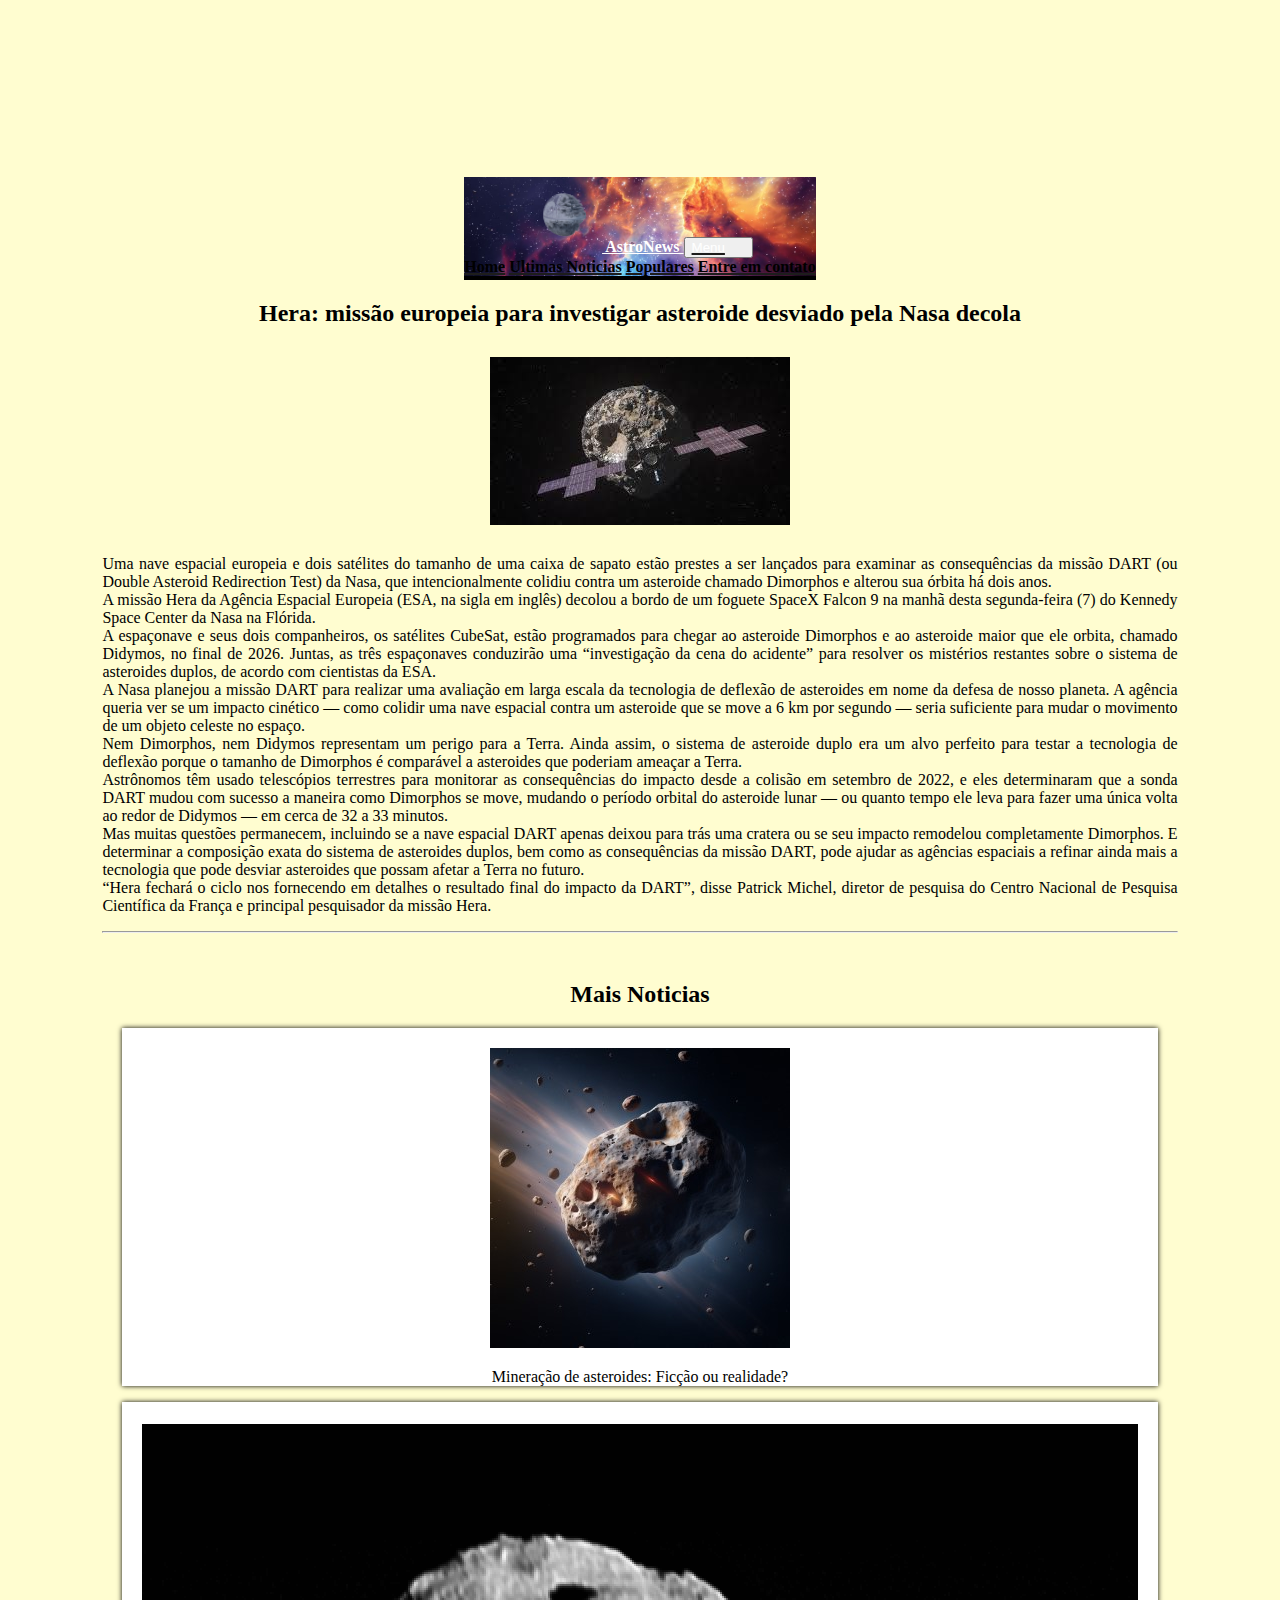
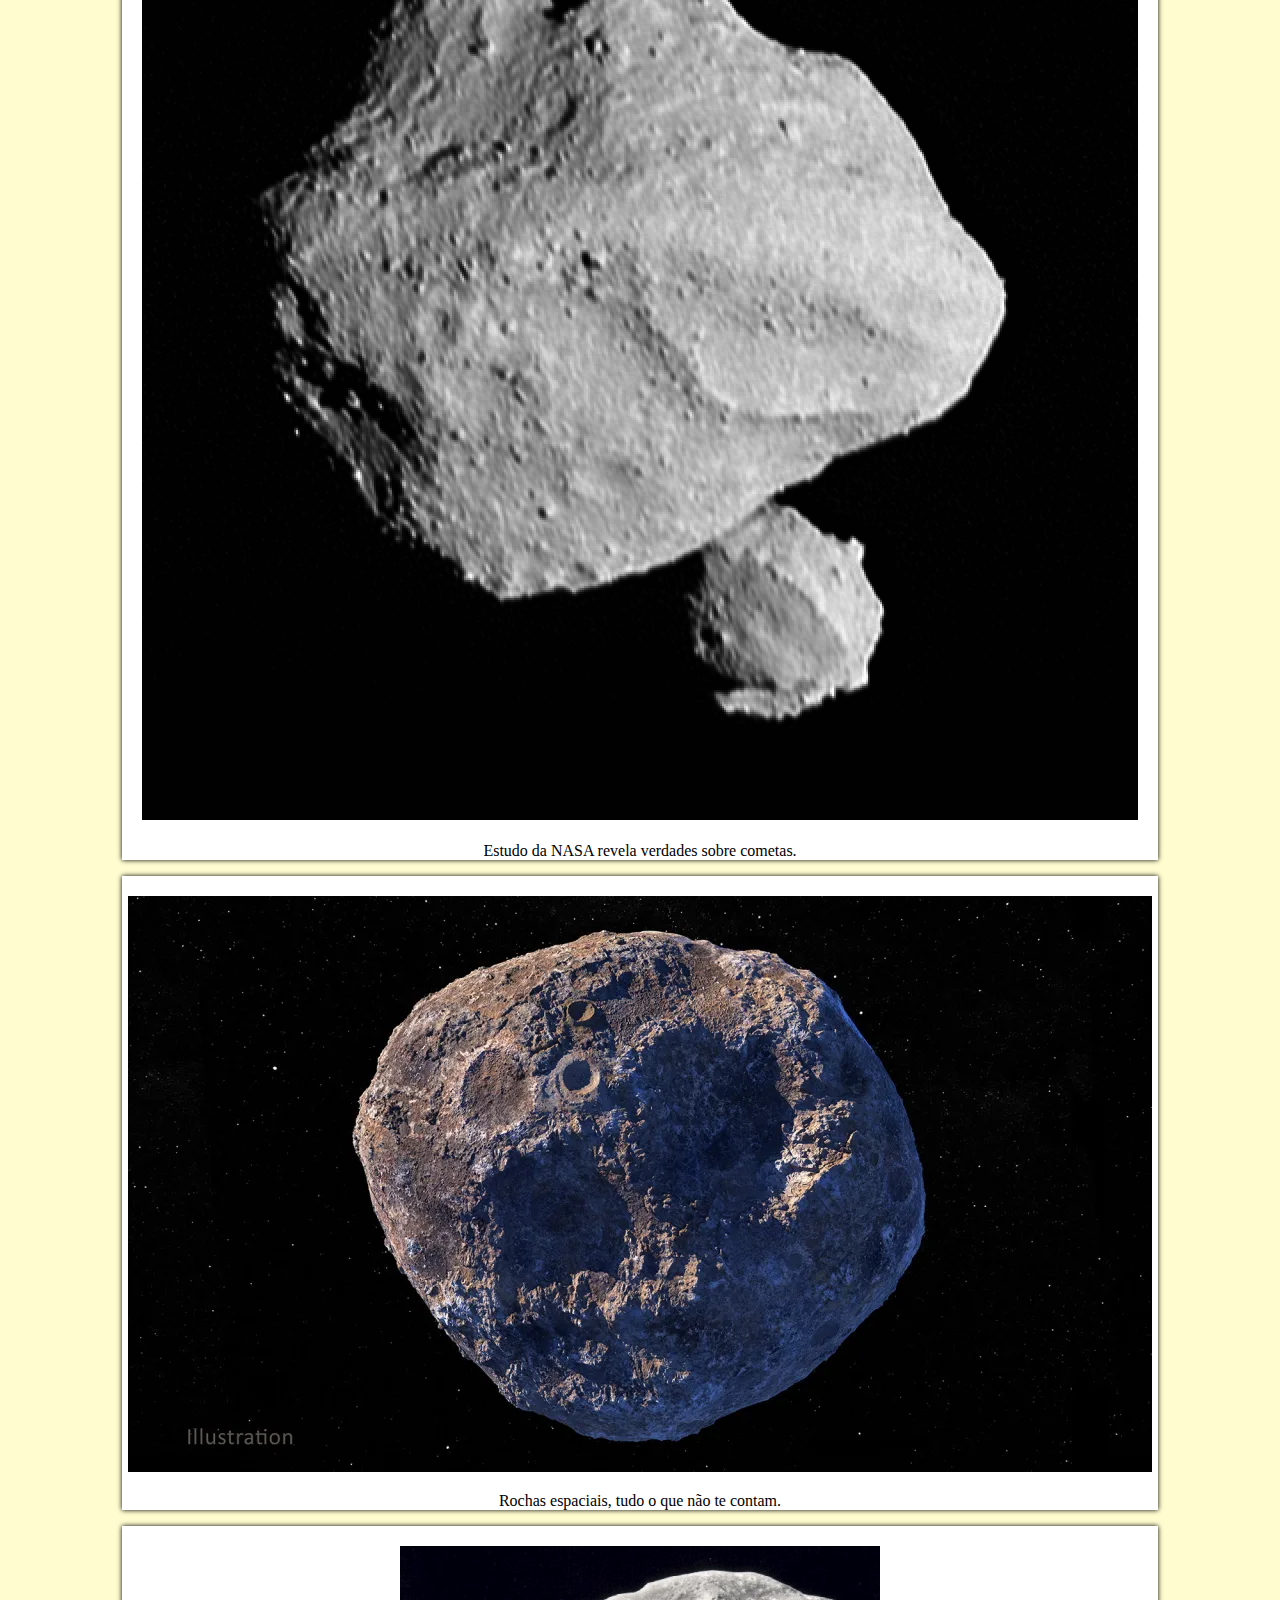
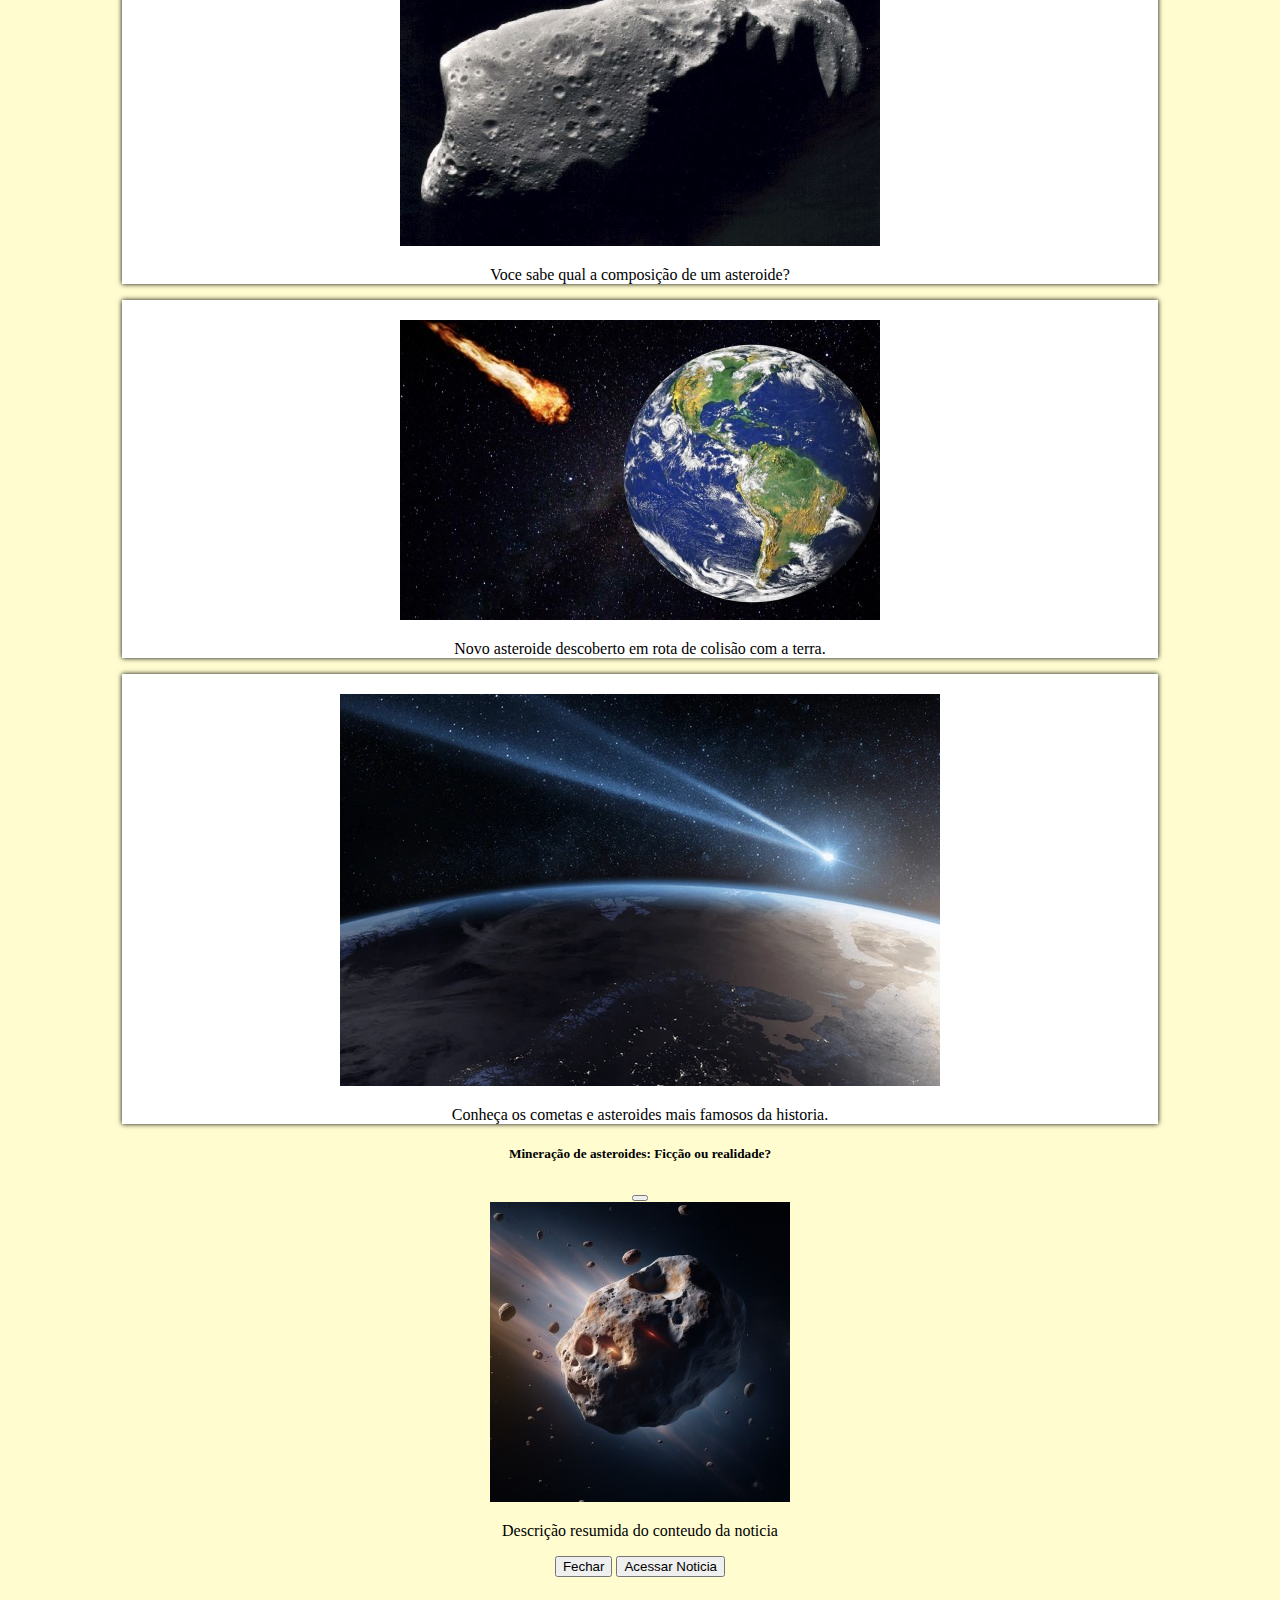
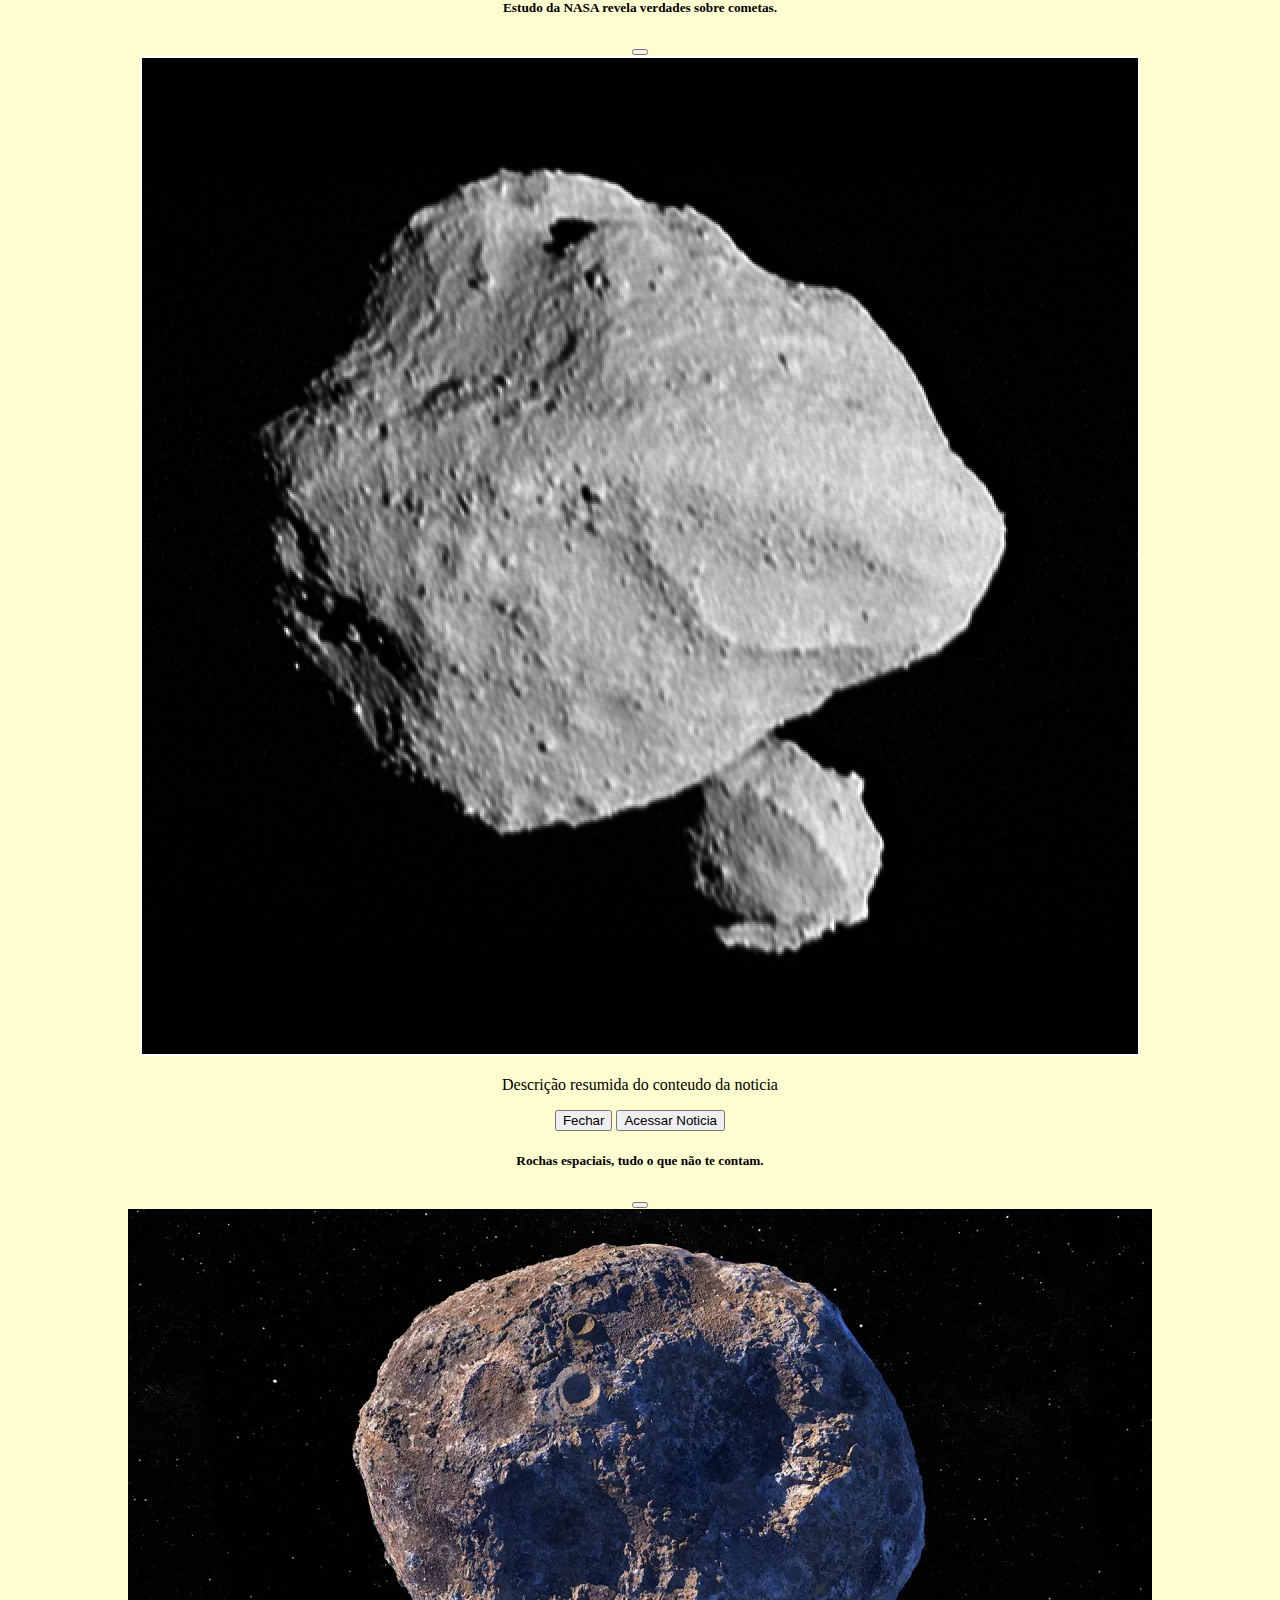
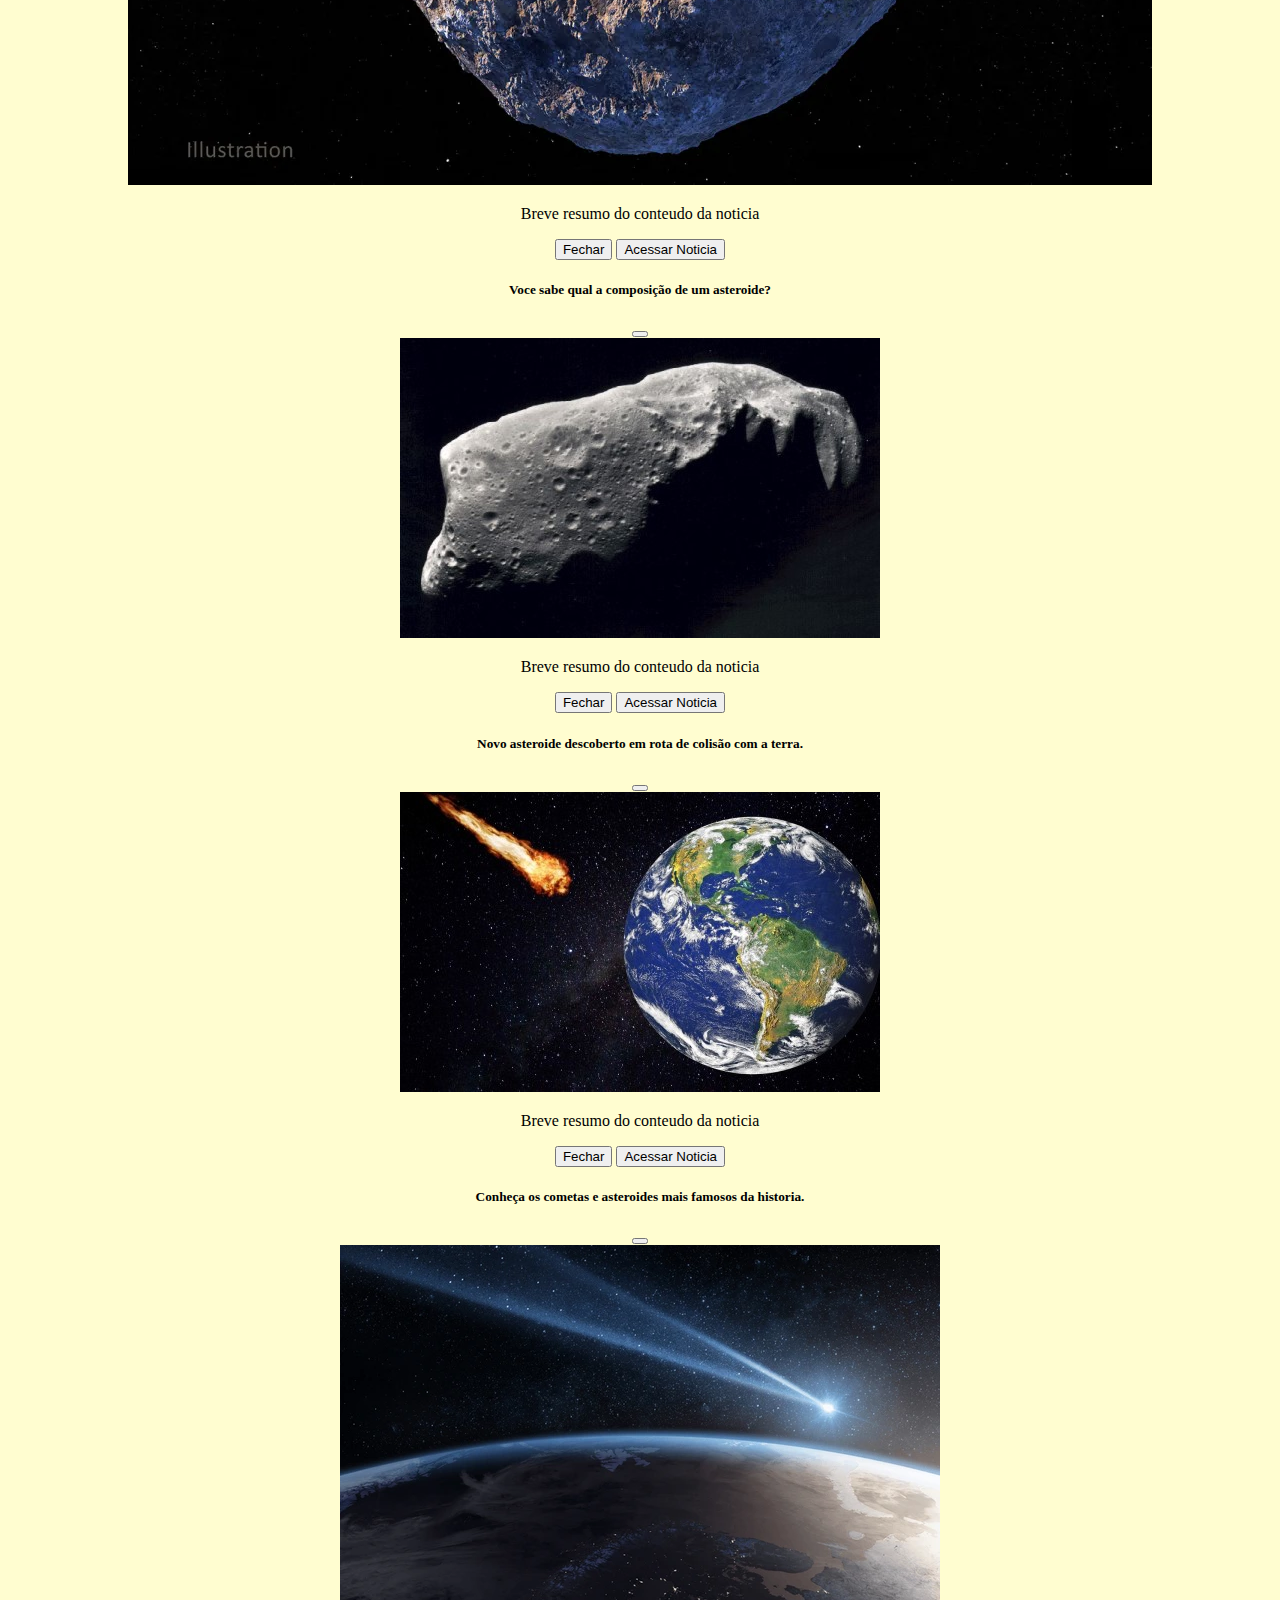
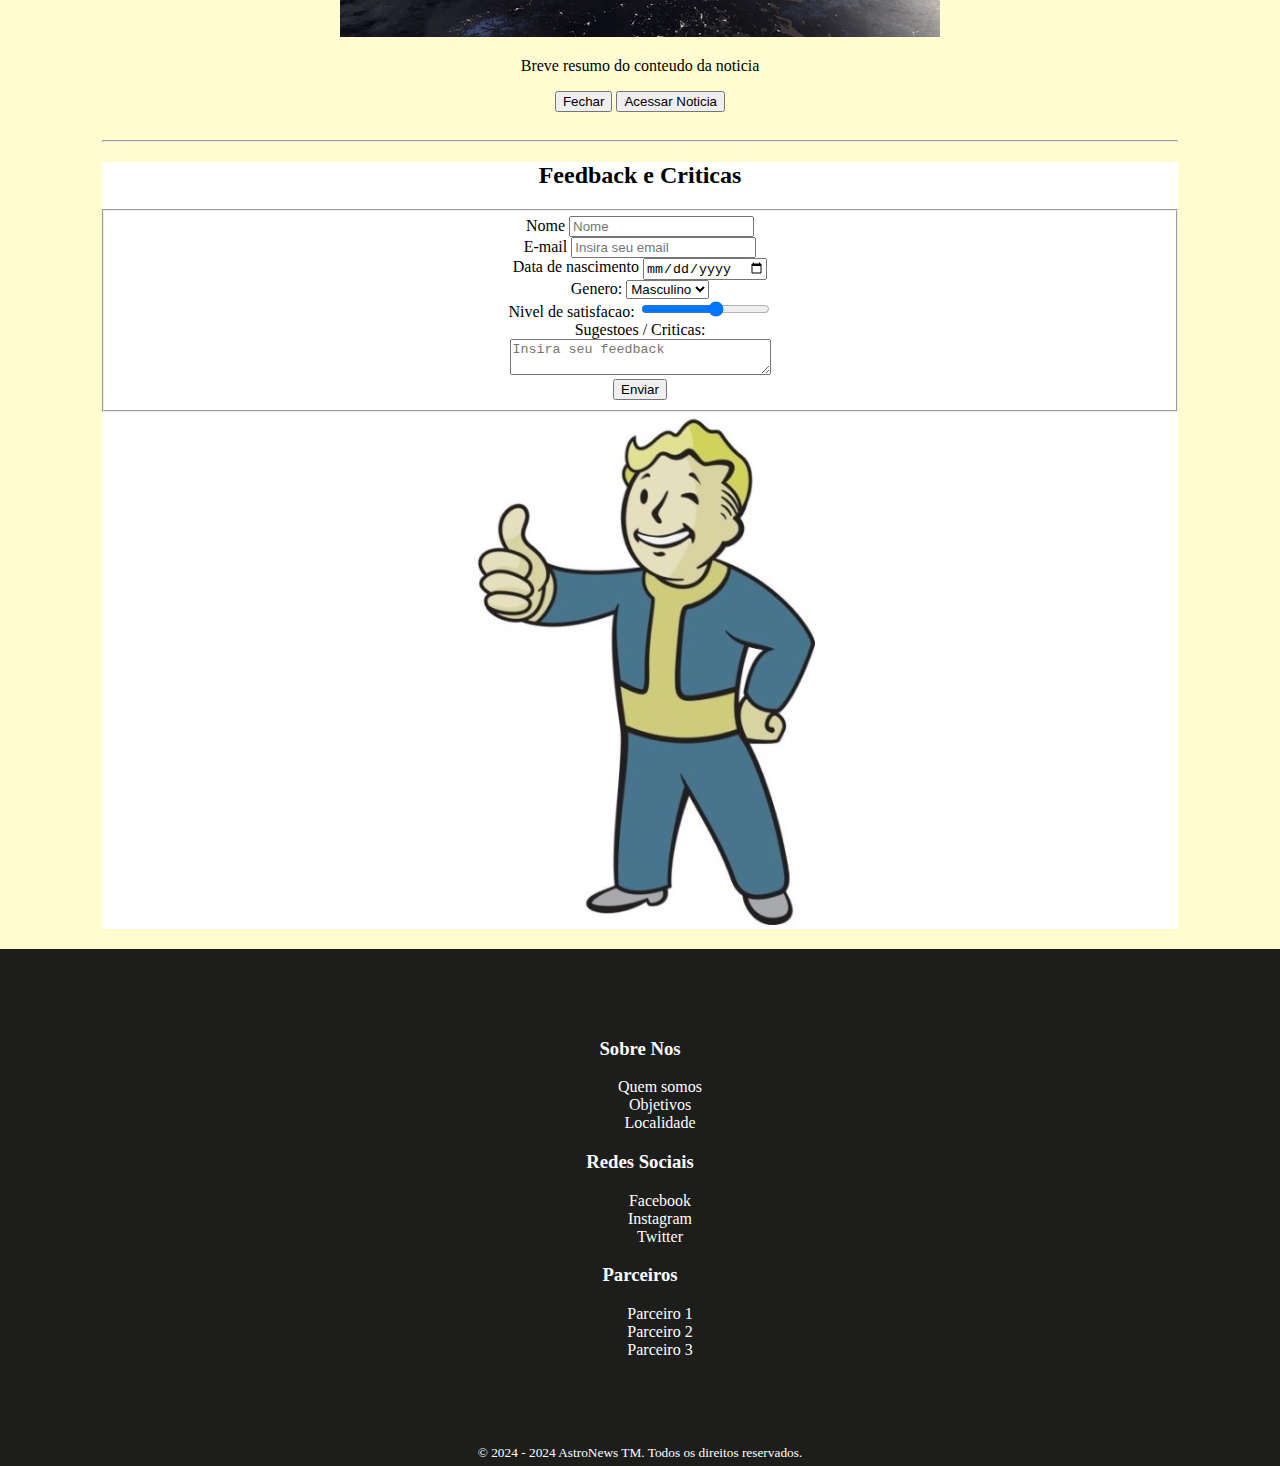
==== commit 7e066dfc: "Add files via upload" ====
--- a/index.html
+++ b/index.html
@@ -42,17 +42,18 @@
 </head>
 
 <body>
+    <!-- Navegacao -->
     <header>
         <div class="container" id="nav-container">
             <nav class="navbar navbar-expand-lg fixed-top">
                 <a href="#" class="navbar-brand">
                     <img id="logo" src="img/logo.png" alt="Logo do site"> AstroNews
                 </a>
-                <button class="navbar-toggler" type="button" data-toggle="collapse" data-target="#navbar-links"
-                    aria-controls="navbar-links" aria-expanded="false" aria-label="Toggle navigation">
-                    <span class="navbar-toggler-icon"></span>
+                <button class="navbar-toggler ms-auto " type="button" data-bs-toggle="collapse" data-bs-target="#navbar-links"
+                    aria-controls="navbar-links" aria-expanded="true" aria-label="Toggle navigation">
+                    <span class="navbar-toggler-icon">Menu</span>
                 </button>
-                <div class="collapse navbar-collapse justify-content-end" id="navbar-links">
+                <div class="collapse navbar-collapse collapse justify-content-end" id="navbar-links">
                     <div class="navbar-nav">
 
                         <a class="nav-item nav-link" href="" id="home-menu">Home</a>
@@ -115,27 +116,27 @@
                 <div class="row g-5 row-cols-1 row-cols-sm-2 row-cols-md-3">
                     <div class="col galeria-item" data-bs-toggle="modal" data-bs-target="#galeria-modal-01">
                         <img src="./img/asteroid-1.jpg" class="gallery-item" alt="galeria">
-                        <p>Chamada para a noticia 1</p>
+                        <p>Mineração de asteroides: Ficção ou realidade?</p>
                     </div>
                     <div class="col galeria-item" data-bs-toggle="modal" data-bs-target="#galeria-modal-02">
                         <img src="./img/asteroid-2.webp" class="gallery-item" alt="galeria">
-                        <p>Chamada para a noticia 2</p>
+                        <p>Estudo da NASA revela verdades sobre cometas.</p>
                     </div>
                     <div class="col galeria-item" data-bs-toggle="modal" data-bs-target="#galeria-modal-03">
                         <img src="./img/asteroid-3.webp" class="gallery-item" alt="galeria">
-                        <p>Chamada para a noticia 3</p>
+                        <p>Rochas espaciais, tudo o que não te contam.</p>
                     </div>
                     <div class="col galeria-item " data-bs-toggle="modal" data-bs-target="#galeria-modal-04">
                         <img src="./img/asteroid-4.jpg" class="gallery-item" alt="galeria">
-                        <p>Chamada para a noticia 4</p>
+                        <p>Voce sabe qual a composição de um asteroide?</p>
                     </div>
                     <div class="col galeria-item" data-bs-toggle="modal" data-bs-target="#galeria-modal-05">
                         <img src="./img/asteroid-5.jpg" class="gallery-item" alt="galeria">
-                        <p>Chamada para a noticia 5</p>
+                        <p>Novo asteroide descoberto em rota de colisão com a terra.</p>
                     </div>
                     <div class="col galeria-item" data-bs-toggle="modal" data-bs-target="#galeria-modal-06">
                         <img src="./img/asteroid-6.webp" class="gallery-item" alt="galeria">
-                        <p>Chamada para a noticia 6</p>
+                        <p>Conheça os cometas e asteroides mais famosos da historia.</p>
                     </div>
                 </div>
             </div>
@@ -148,12 +149,12 @@
                 <div class="modal-dialog">
                     <div class="modal-content">
                         <div class="modal-header">
-                            <h5 class="modal-title" id="titulo-galeria-modal-01">Breve Titulo da Noticia</h5>
+                            <h5 class="modal-title" id="titulo-galeria-modal-01">Mineração de asteroides: Ficção ou realidade?</h5>
                             <button type="button" class="btn-close" data-bs-dismiss="modal" aria-label="Close"></button>
                         </div>
                         <div class="modal-body">
                             <img src="./img/asteroid-1.jpg" alt="imagem">
-                            <p>Uma breve descrição da noticia</p>
+                            <p>Descrição resumida do conteudo da noticia</p>
                         </div>
                         <div class="modal-footer">
                             <button type="button" class="btn btn-secondary" data-bs-dismiss="modal">Fechar</button>
@@ -168,12 +169,12 @@
                 <div class="modal-dialog">
                     <div class="modal-content">
                         <div class="modal-header">
-                            <h5 class="modal-title" id="titulo-galeria-modal-02">Breve Titulo da Noticia</h5>
+                            <h5 class="modal-title" id="titulo-galeria-modal-02">Estudo da NASA revela verdades sobre cometas.</h5>
                             <button type="button" class="btn-close" data-bs-dismiss="modal" aria-label="Close"></button>
                         </div>
                         <div class="modal-body">
                             <img src="./img/asteroid-2.webp" alt="imagem">
-                            <p>Uma breve descrição da noticia</p>
+                            <p>Descrição resumida do conteudo da noticia</p>
                         </div>
                         <div class="modal-footer">
                             <button type="button" class="btn btn-secondary" data-bs-dismiss="modal">Fechar</button>
@@ -188,12 +189,12 @@
                 <div class="modal-dialog">
                     <div class="modal-content">
                         <div class="modal-header">
-                            <h5 class="modal-title" id="titulo-galeria-modal-03">Breve Titulo da Noticia</h5>
+                            <h5 class="modal-title" id="titulo-galeria-modal-03">Rochas espaciais, tudo o que não te contam.</h5>
                             <button type="button" class="btn-close" data-bs-dismiss="modal" aria-label="Close"></button>
                         </div>
                         <div class="modal-body">
                             <img src="./img/asteroid-3.webp" alt="imagem">
-                            <p>Uma breve descrição da noticia</p>
+                            <p>Breve resumo do conteudo da noticia</p>
                         </div>
                         <div class="modal-footer">
                             <button type="button" class="btn btn-secondary" data-bs-dismiss="modal">Fechar</button>
@@ -207,12 +208,12 @@
                 <div class="modal-dialog">
                     <div class="modal-content">
                         <div class="modal-header">
-                            <h5 class="modal-title" id="titulo-galeria-modal-04">Breve Titulo da Noticia</h5>
+                            <h5 class="modal-title" id="titulo-galeria-modal-04">Voce sabe qual a composição de um asteroide?</h5>
                             <button type="button" class="btn-close" data-bs-dismiss="modal" aria-label="Close"></button>
                         </div>
                         <div class="modal-body">
                             <img src="./img/asteroid-4.jpg" alt="imagem">
-                            <p>Uma breve descrição da noticia</p>
+                            <p>Breve resumo do conteudo da noticia</p>
                         </div>
                         <div class="modal-footer">
                             <button type="button" class="btn btn-secondary" data-bs-dismiss="modal">Fechar</button>
@@ -226,12 +227,12 @@
                 <div class="modal-dialog">
                     <div class="modal-content">
                         <div class="modal-header">
-                            <h5 class="modal-title" id="titulo-galeria-modal-05">Breve Titulo da Noticia</h5>
+                            <h5 class="modal-title" id="titulo-galeria-modal-05">Novo asteroide descoberto em rota de colisão com a terra.</h5>
                             <button type="button" class="btn-close" data-bs-dismiss="modal" aria-label="Close"></button>
                         </div>
                         <div class="modal-body">
                             <img src="./img/asteroid-5.jpg" alt="imagem">
-                            <p>Uma breve descrição da noticia</p>
+                            <p>Breve resumo do conteudo da noticia</p>
                         </div>
                         <div class="modal-footer">
                             <button type="button" class="btn btn-secondary" data-bs-dismiss="modal">Fechar</button>
@@ -245,12 +246,12 @@
                 <div class="modal-dialog">
                     <div class="modal-content">
                         <div class="modal-header">
-                            <h5 class="modal-title" id="titulo-galeria-modal-06">Breve Titulo da Noticia</h5>
+                            <h5 class="modal-title" id="titulo-galeria-modal-06">Conheça os cometas e asteroides mais famosos da historia.</h5>
                             <button type="button" class="btn-close" data-bs-dismiss="modal" aria-label="Close"></button>
                         </div>
                         <div class="modal-body">
                             <img src="./img/asteroid-6.webp" alt="imagem">
-                            <p>Uma breve descrição da noticia</p>
+                            <p>Breve resumo do conteudo da noticia</p>
                         </div>
                         <div class="modal-footer">
                             <button type="button" class="btn btn-secondary" data-bs-dismiss="modal">Fechar</button>
--- a/css/style.css
+++ b/css/style.css
@@ -35,7 +35,8 @@
 .navbar {
     background-image: url(../img/banner-topo.jpg);
     background-size: cover;
-    background-color: #131862;
+    /* background-color: #131862; */
+    border-bottom: solid 2px black;
 }
 
 #nav-container {
@@ -60,11 +61,23 @@
 #navbar-links a {
     color: black;
     font-weight: bolder;
+    text-decoration: underline #1d1d1c;
+    text-decoration-thickness: 2px;
+
 }
 
 .navbar-expand-lg .navbar-nav .nav-ling {
     padding: 1rem .8rem;
 }
+
+.navbar-toggler-icon {
+    margin-right: 20px;
+    text-align: center;
+    color: white;
+    text-decoration: underline #1d1d1c;
+    text-decoration-thickness: 2px;
+}
+
 
 /* noticia principal */
 
@@ -94,6 +107,7 @@
 }
 
 .galeria-item {
+    padding-top: 20px;
     background-color: white;
     box-shadow: 0 0 5px;
     cursor: pointer;
@@ -102,6 +116,10 @@
 
 /* formulario */
 
+#formulario{
+    background-color: white;
+    margin-bottom: 20px;
+}
 .formulario {
     justify-content: center;
     justify-items: center;
@@ -130,6 +148,12 @@
 
 }
 
+.rodape_lista a {
+    text-decoration: none;
+    color: white;
+    text-align: center;
+}
+
 .copyright {
     font-weight: lighter;
     font-size: smaller;
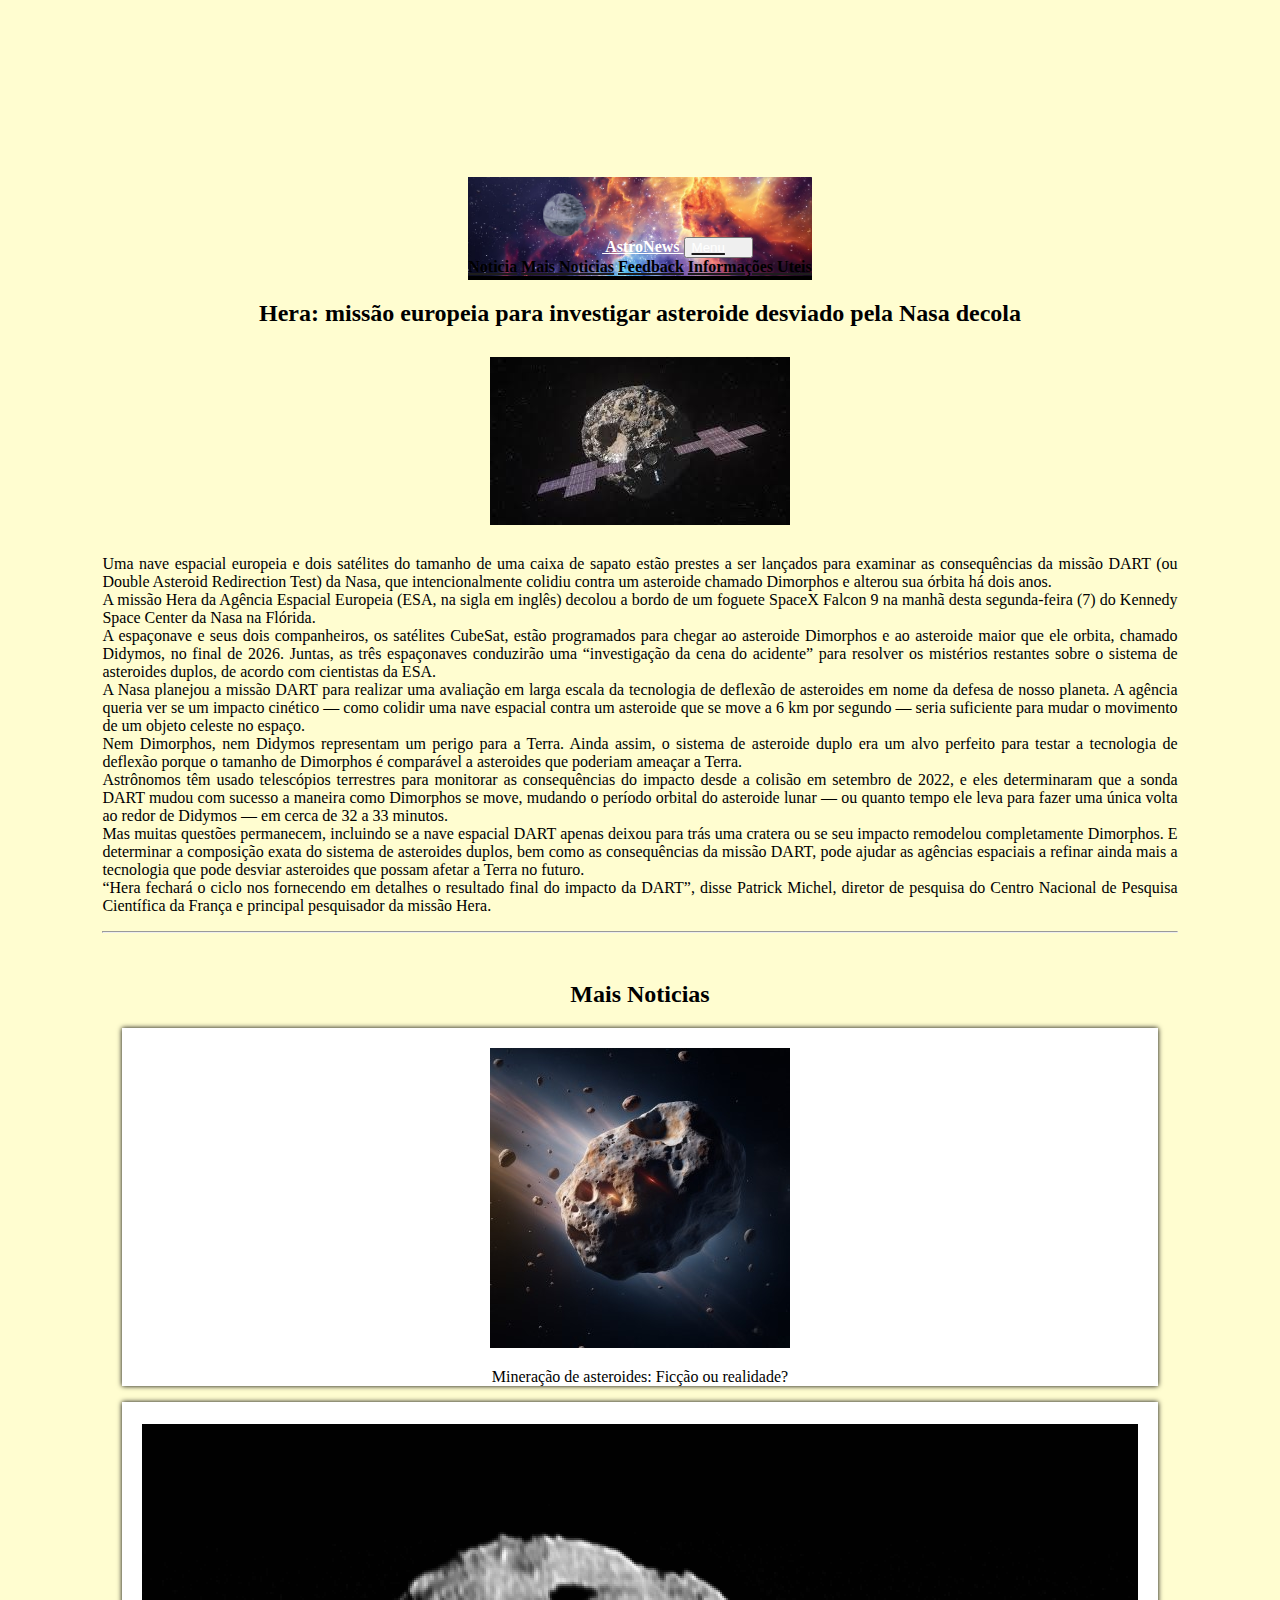
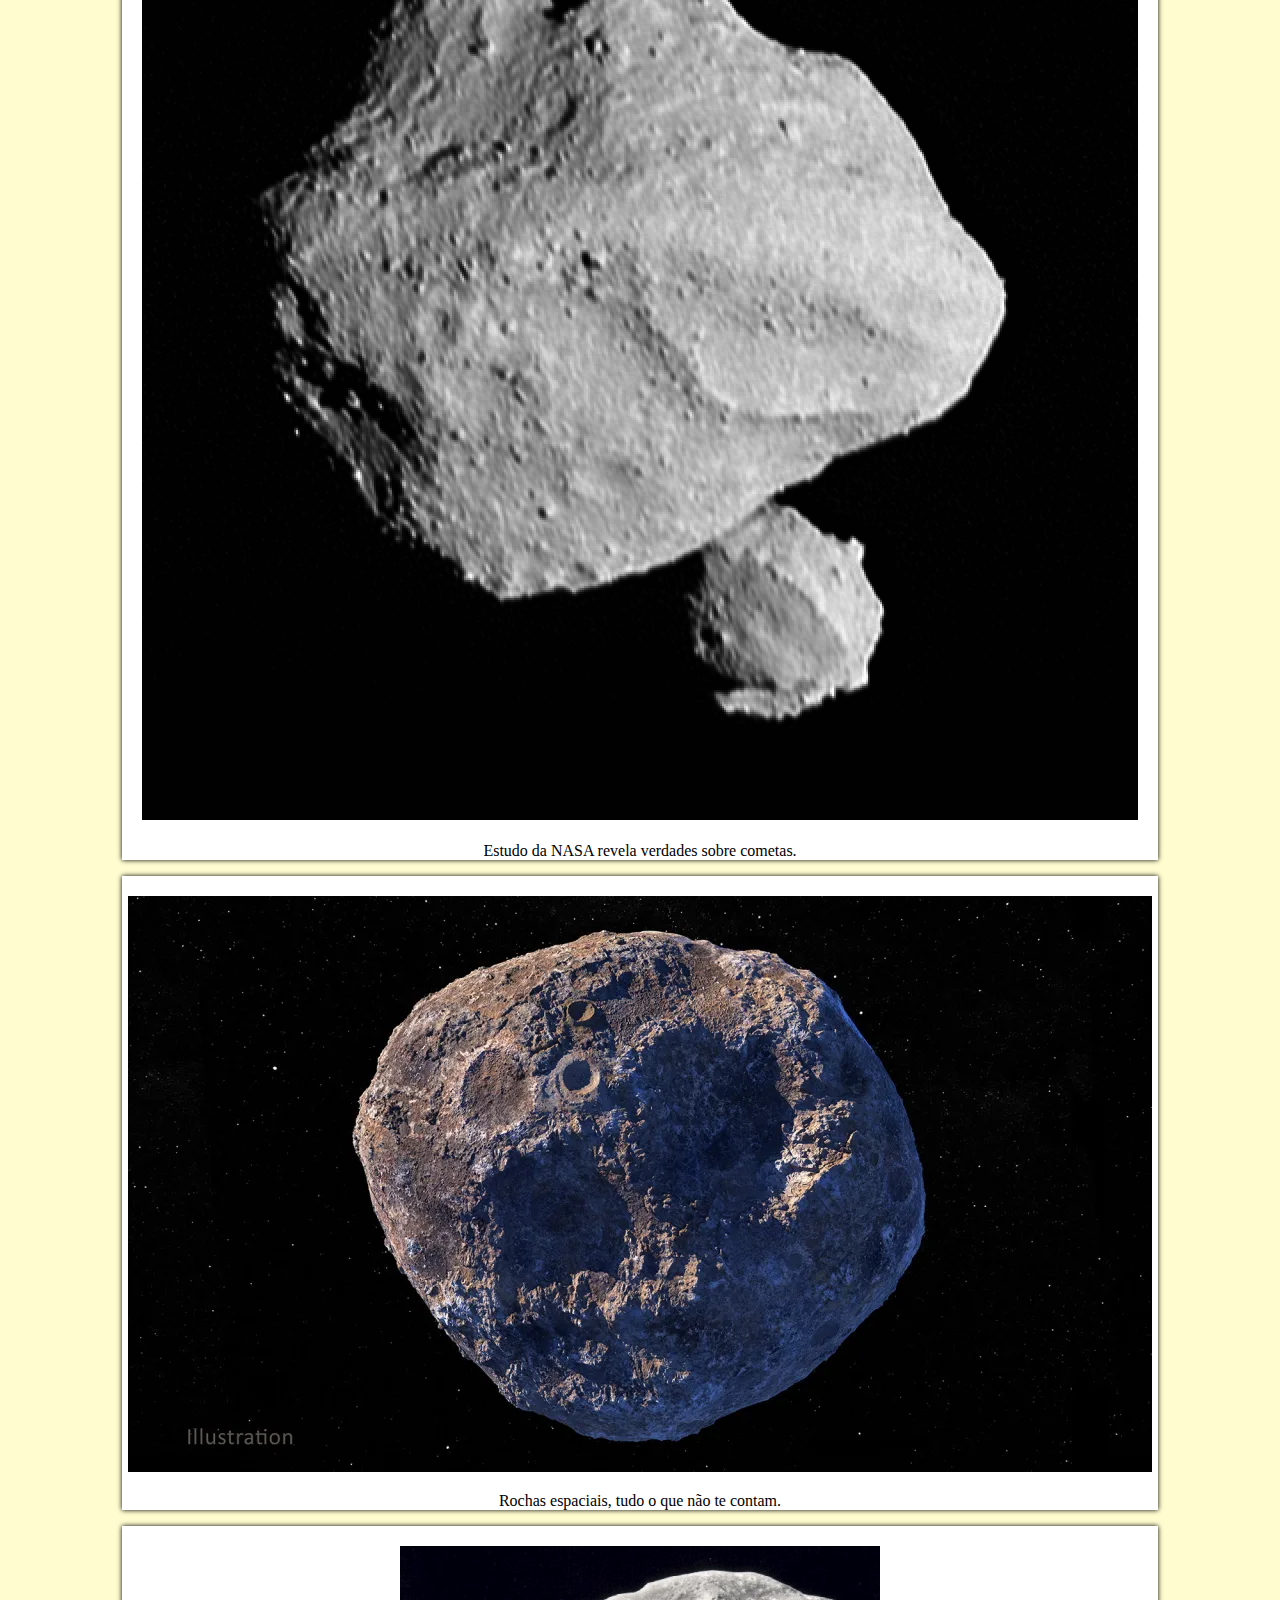
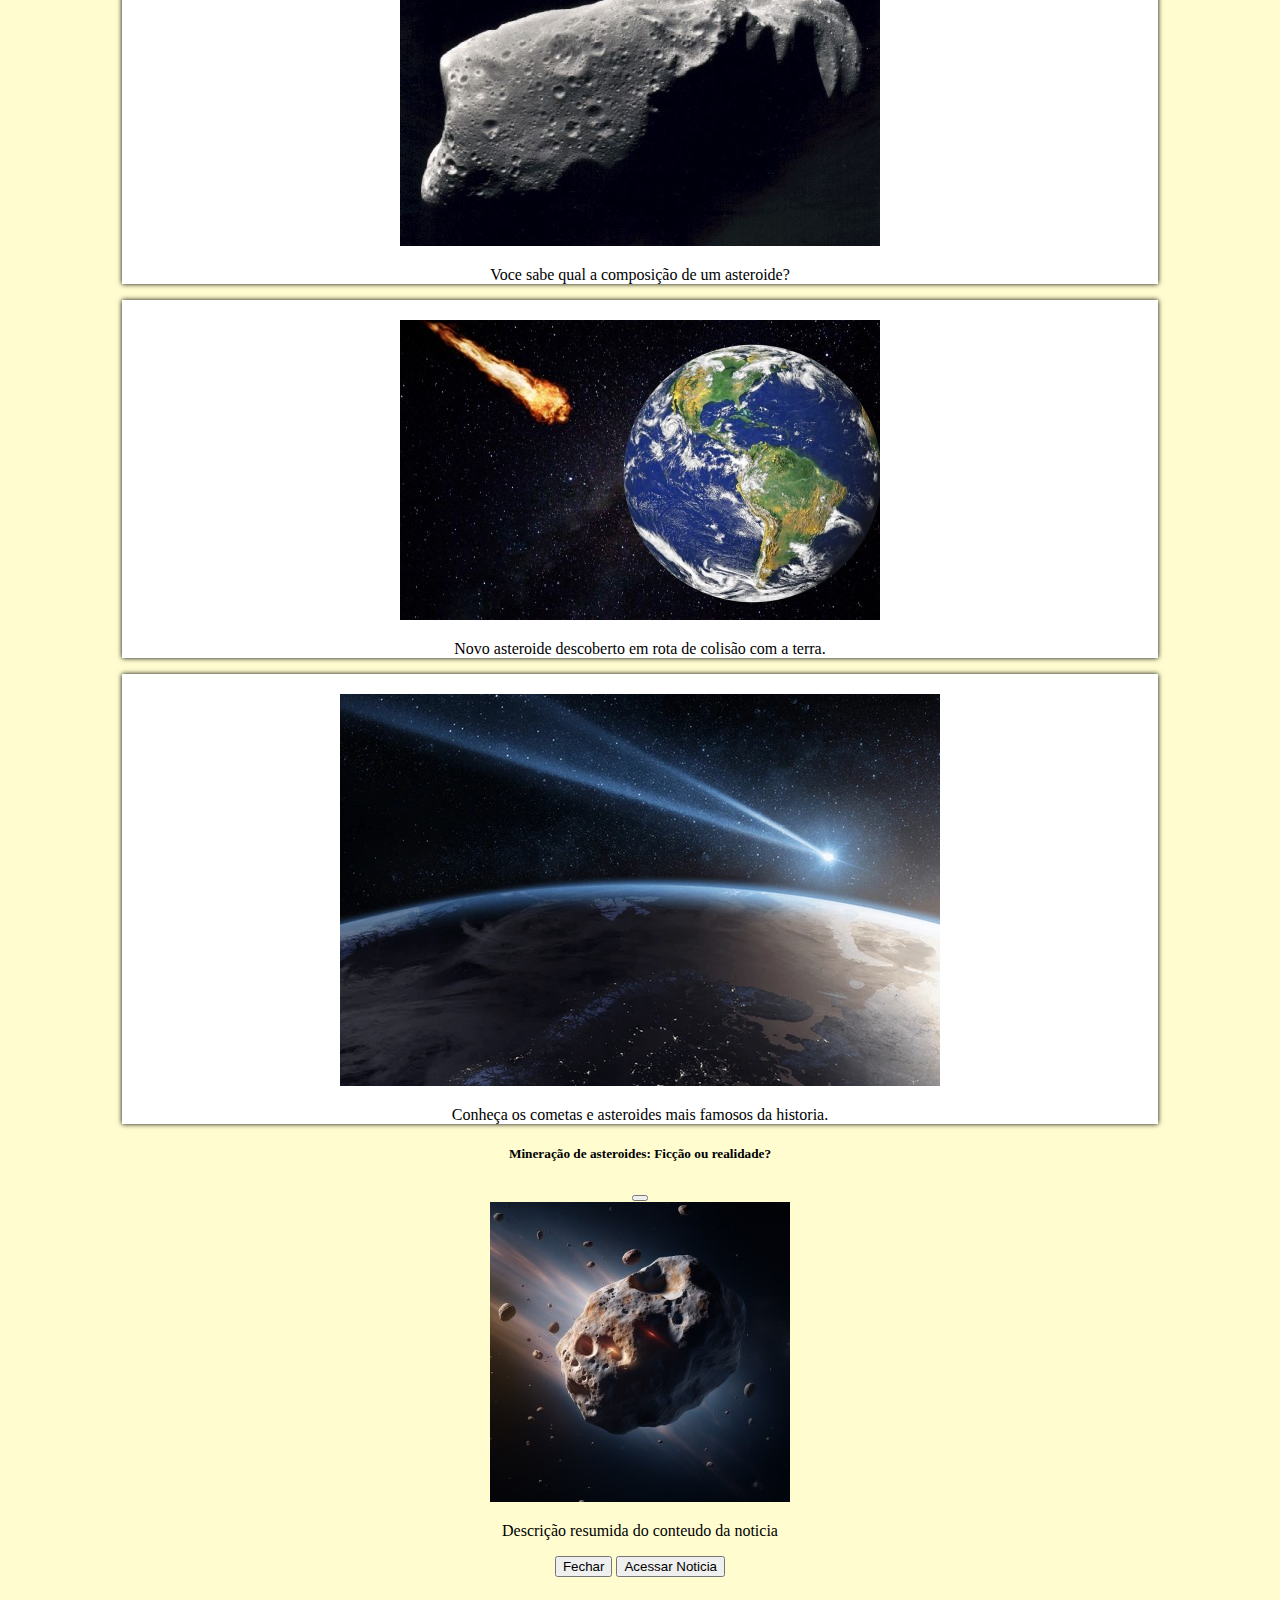
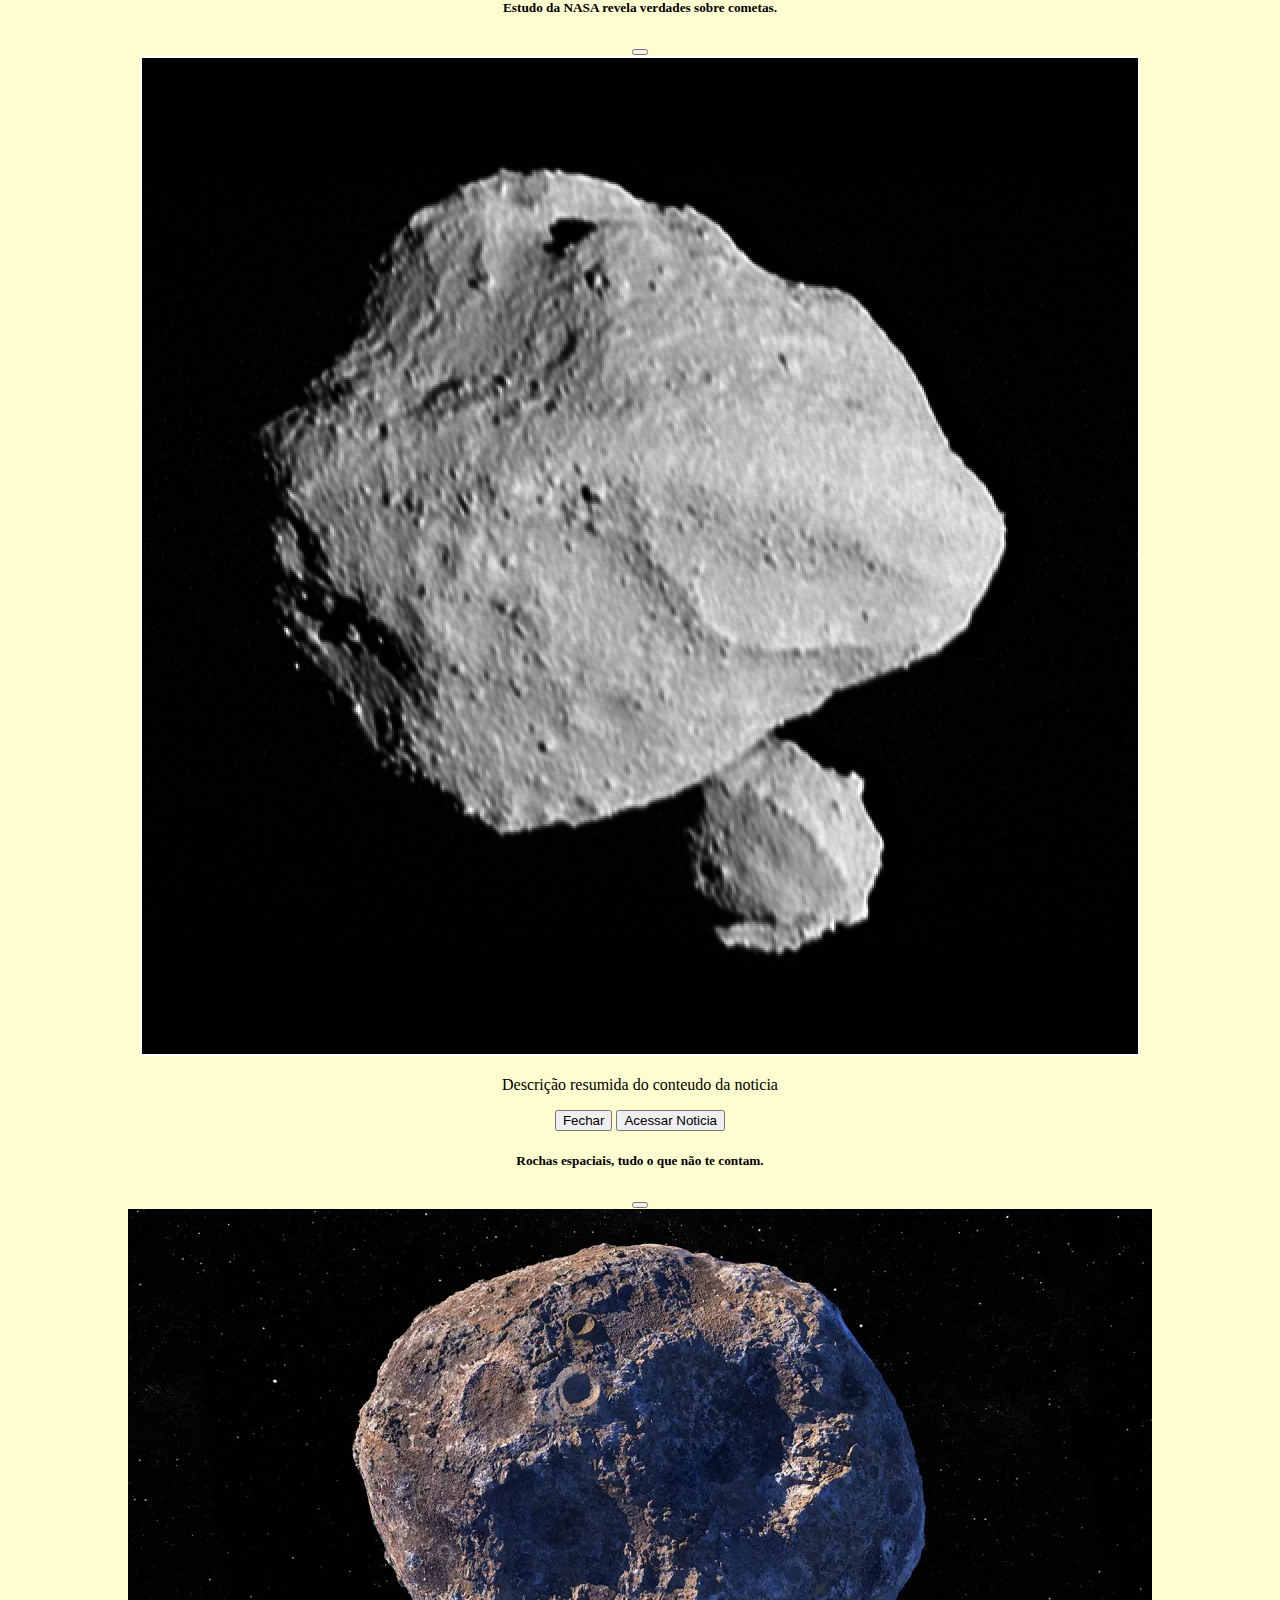
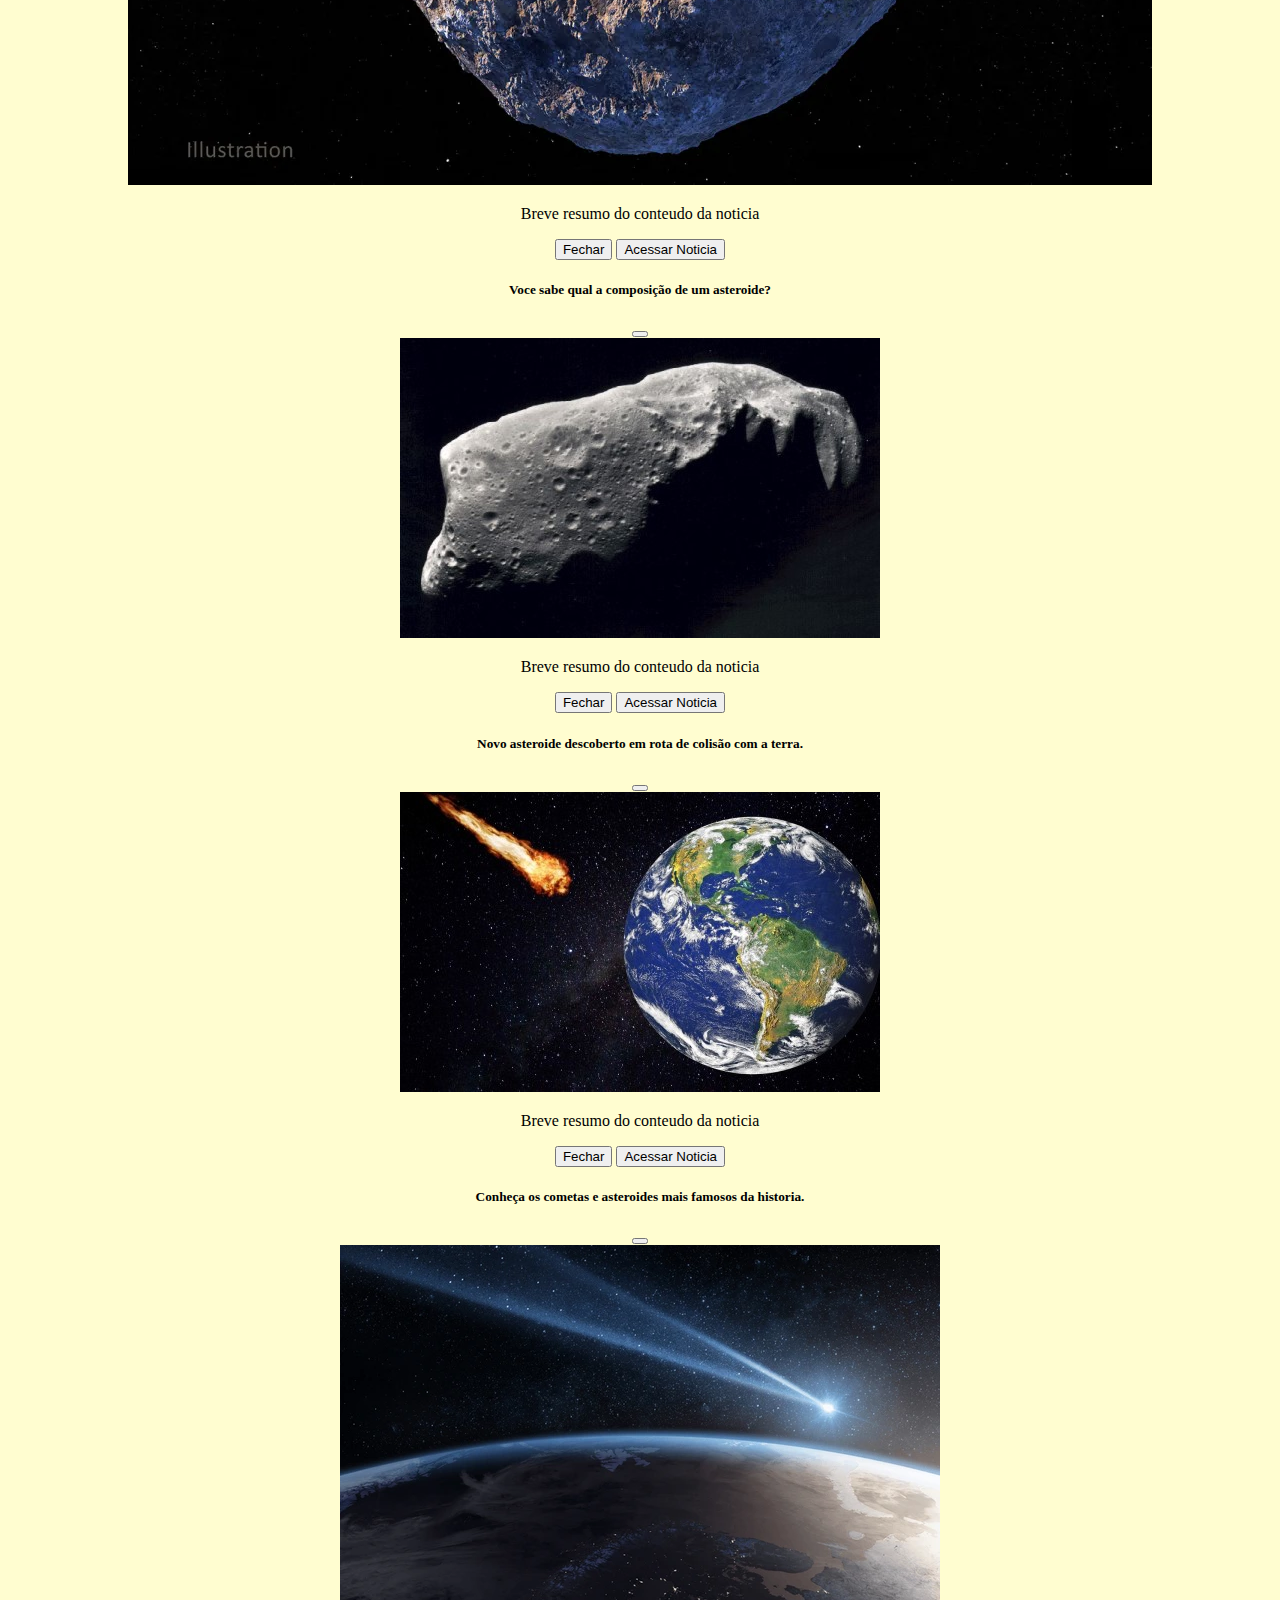
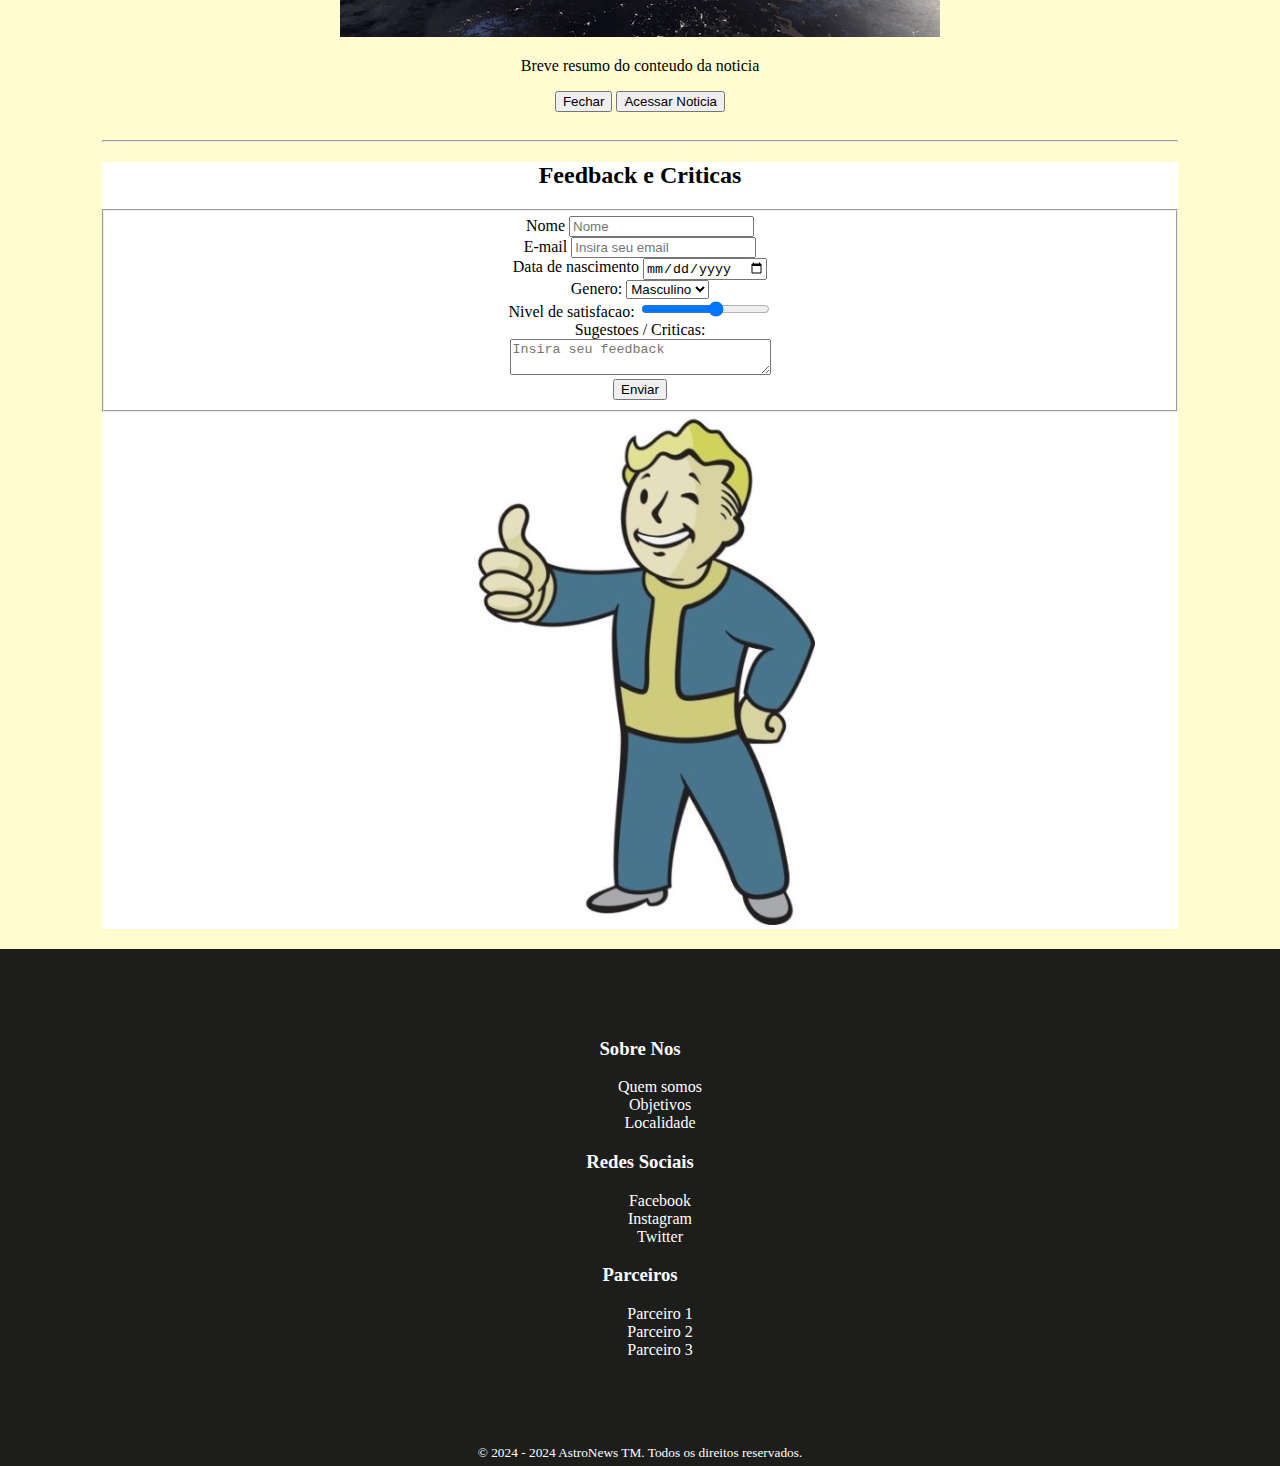
==== commit fc3cc573: "Update index.html" ====
--- a/index.html
+++ b/index.html
@@ -56,10 +56,10 @@
                 <div class="collapse navbar-collapse collapse justify-content-end" id="navbar-links">
                     <div class="navbar-nav">
 
-                        <a class="nav-item nav-link" href="" id="home-menu">Home</a>
-                        <a class="nav-item nav-link" href="" id="new-menu">Ultimas Noticias</a>
-                        <a class="nav-item nav-link" href="" id="trending-menu">Populares</a>
-                        <a class="nav-item nav-link" href="" id="contact-menu">Entre em contato</a>
+                        <a class="nav-item nav-link" href="#coluna_noticia" id="home-menu">Noticia</a>
+                        <a class="nav-item nav-link" href="#galeria" id="new-menu">Mais Noticias</a>
+                        <a class="nav-item nav-link" href="#formulario" id="trending-menu">Feedback</a>
+                        <a class="nav-item nav-link" href="#rodape" id="contact-menu">Informações Uteis</a>
                     </div>
                 </div>
             </nav>
@@ -68,7 +68,7 @@
 
     <main>
         <!-- coluna principal -->
-        <section class="coluna_noticia">
+        <section class="coluna_noticia" id="coluna_noticia">
             <h2 class="titulo_noticia">Hera: missão europeia para investigar asteroide desviado pela Nasa decola</h2>
             <img src="./img/asteroide.jfif" class="imagem-noticia mx-auto d-block"
                 alt="imagem de uma sonda espacial indo em direção a um asteroide">
@@ -321,7 +321,7 @@
 
     </main>
     <!-- rodape -->
-    <footer class="rodape">
+    <footer class="rodape" id="rodape">
         <div id="contact-area">
             <div class="container">
                 <div class="row">
@@ -361,4 +361,4 @@
     </footer>
 </body>
 
-</html>+</html>
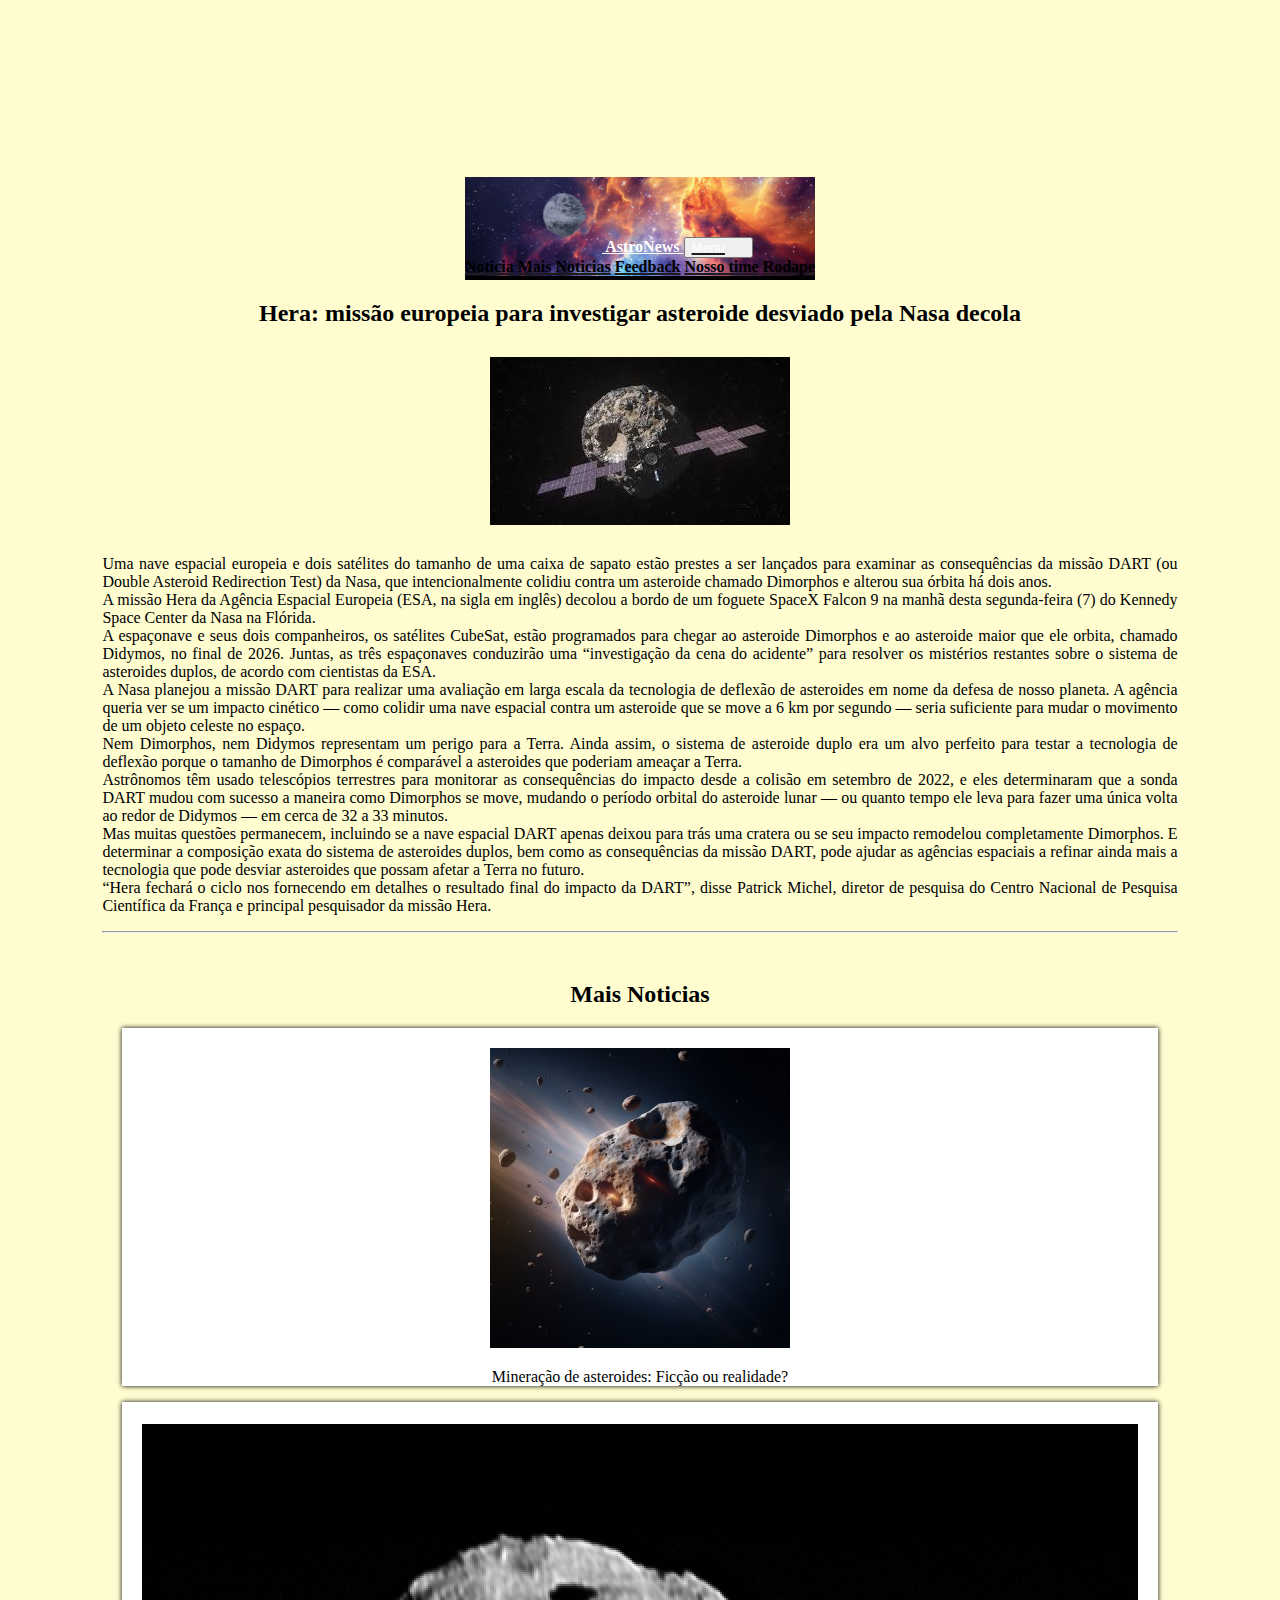
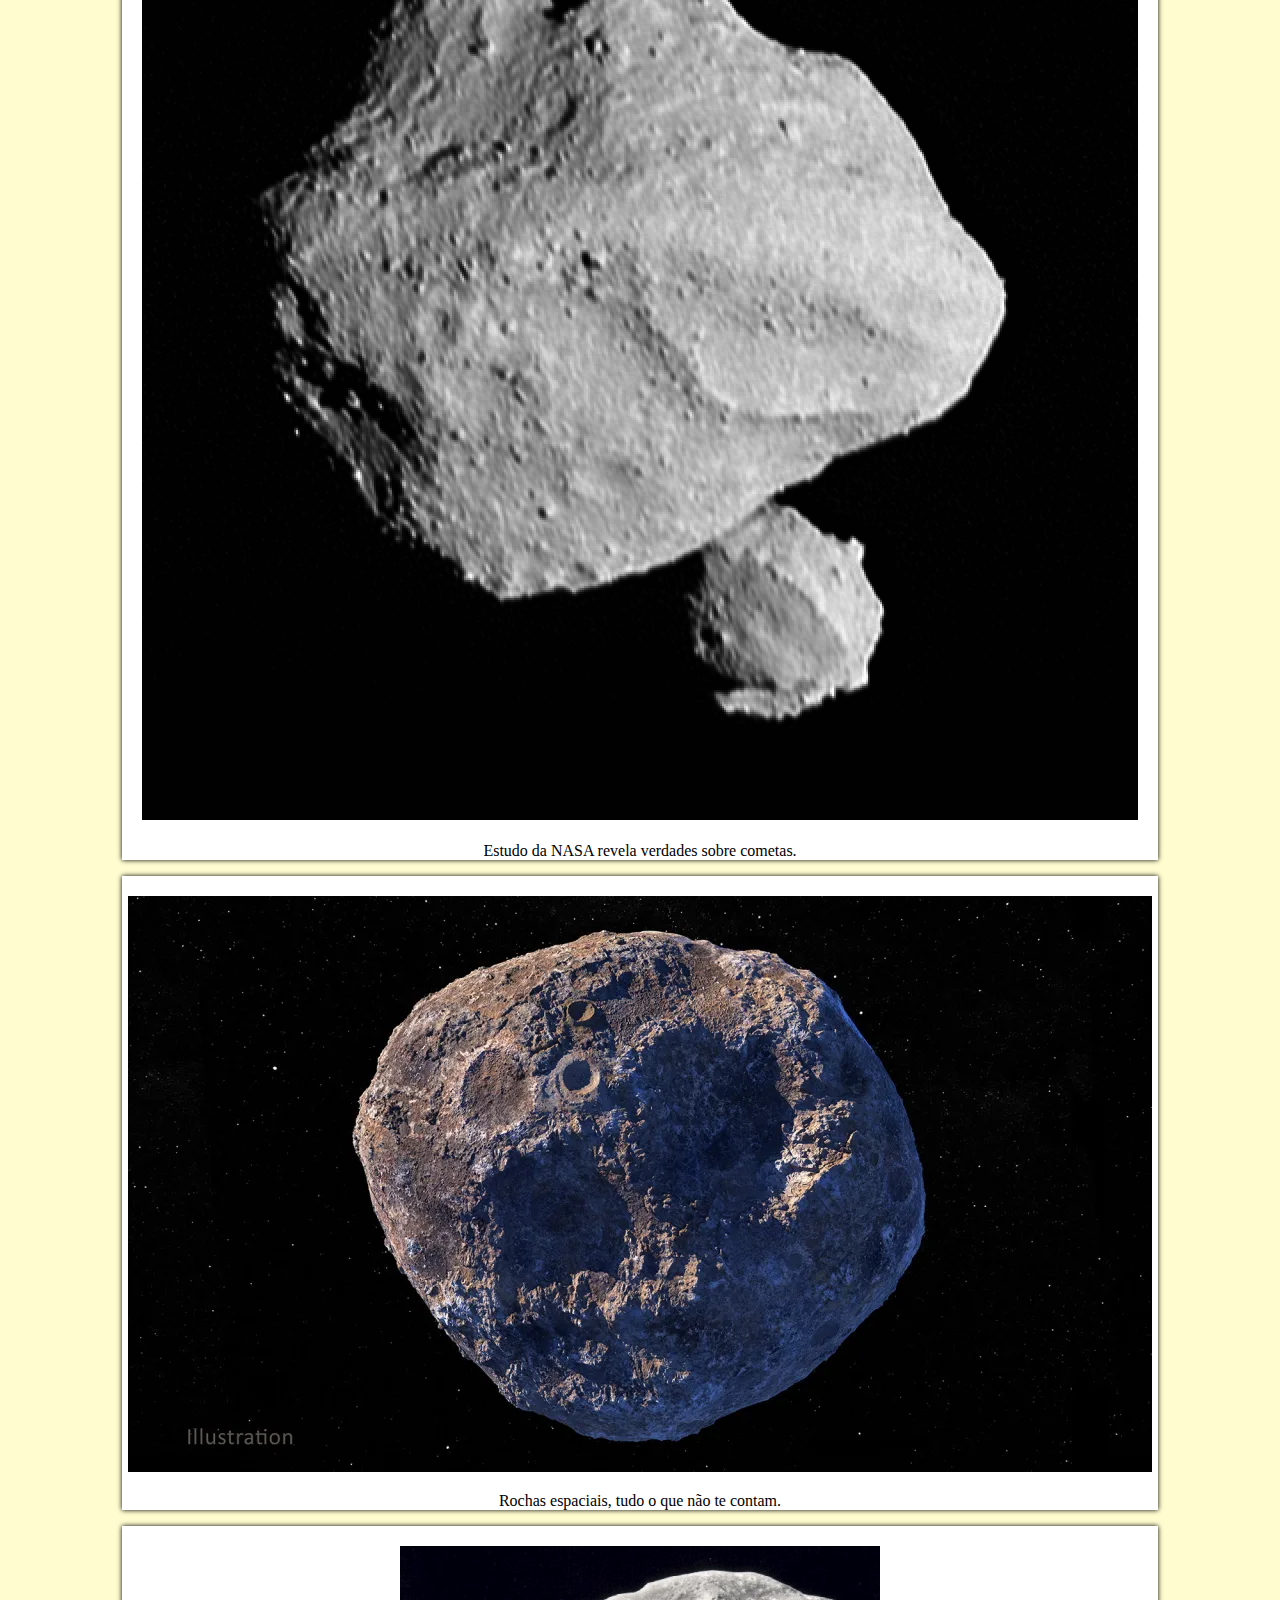
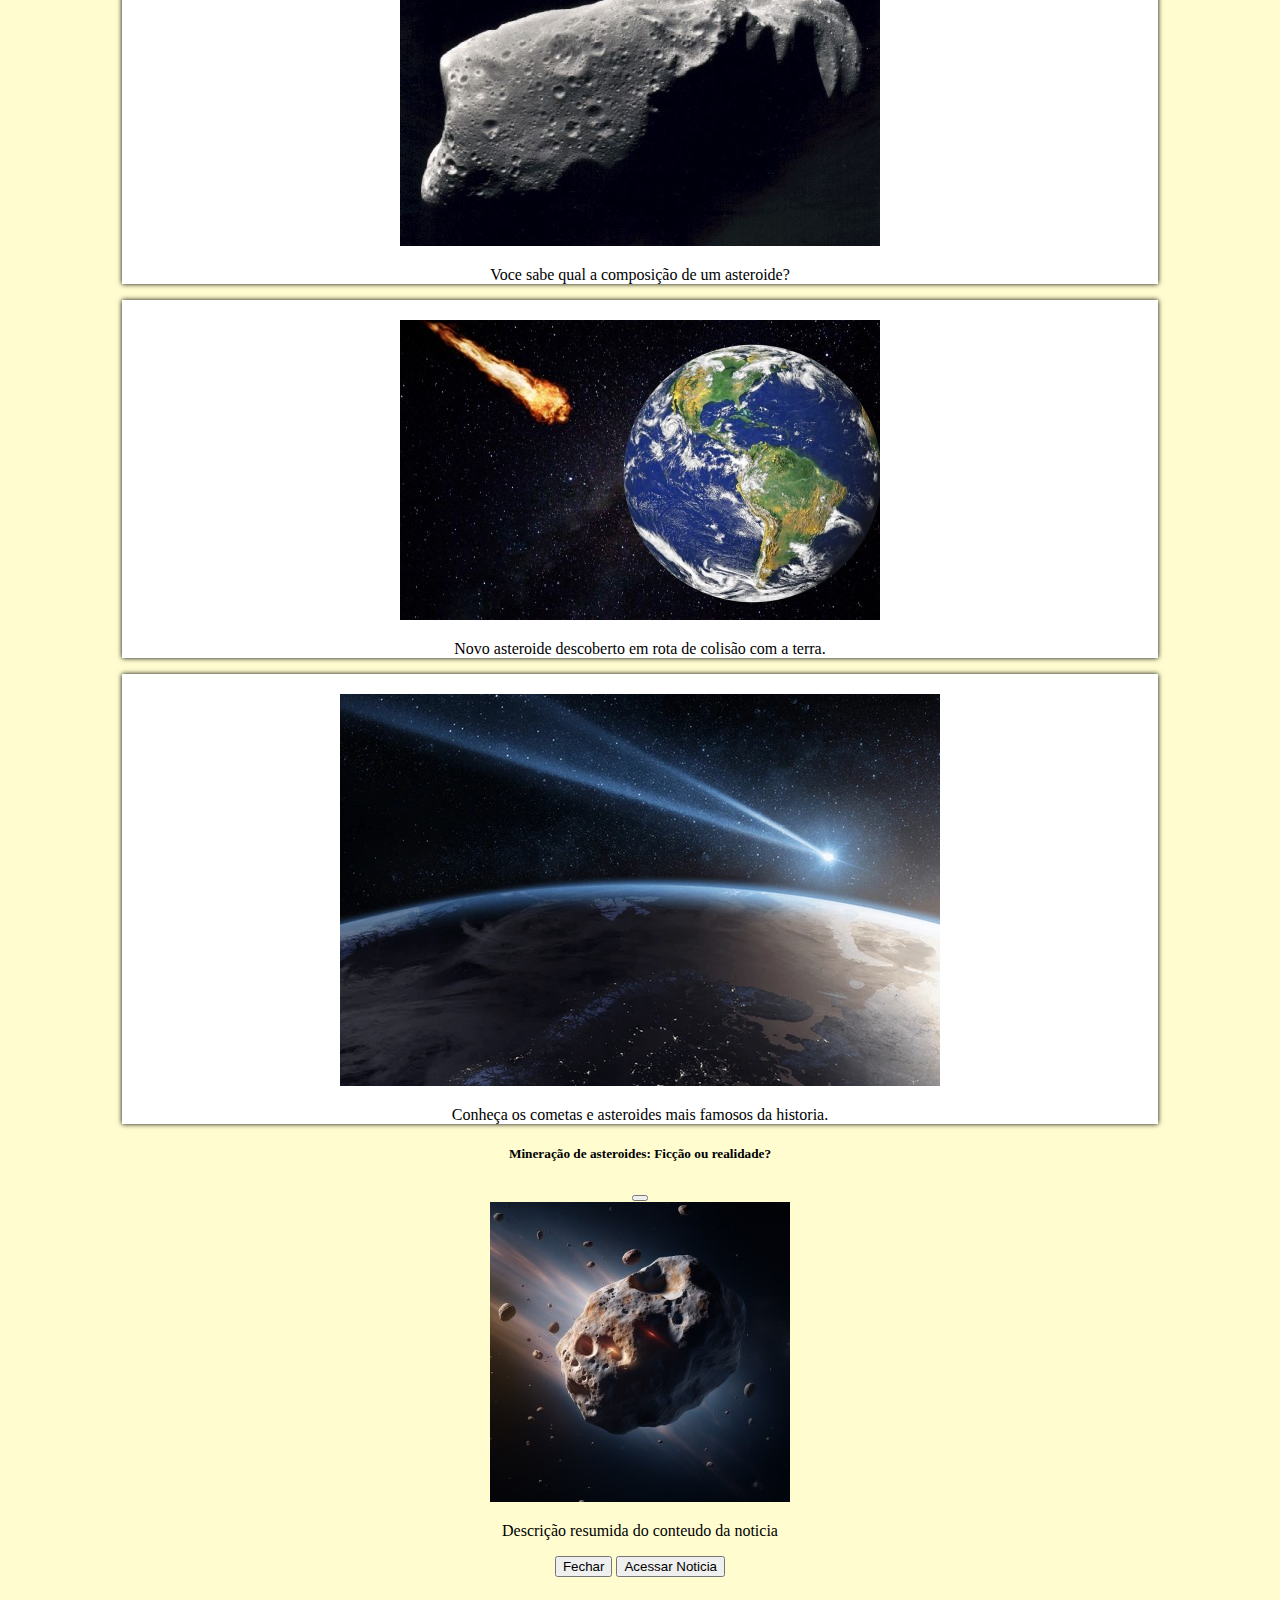
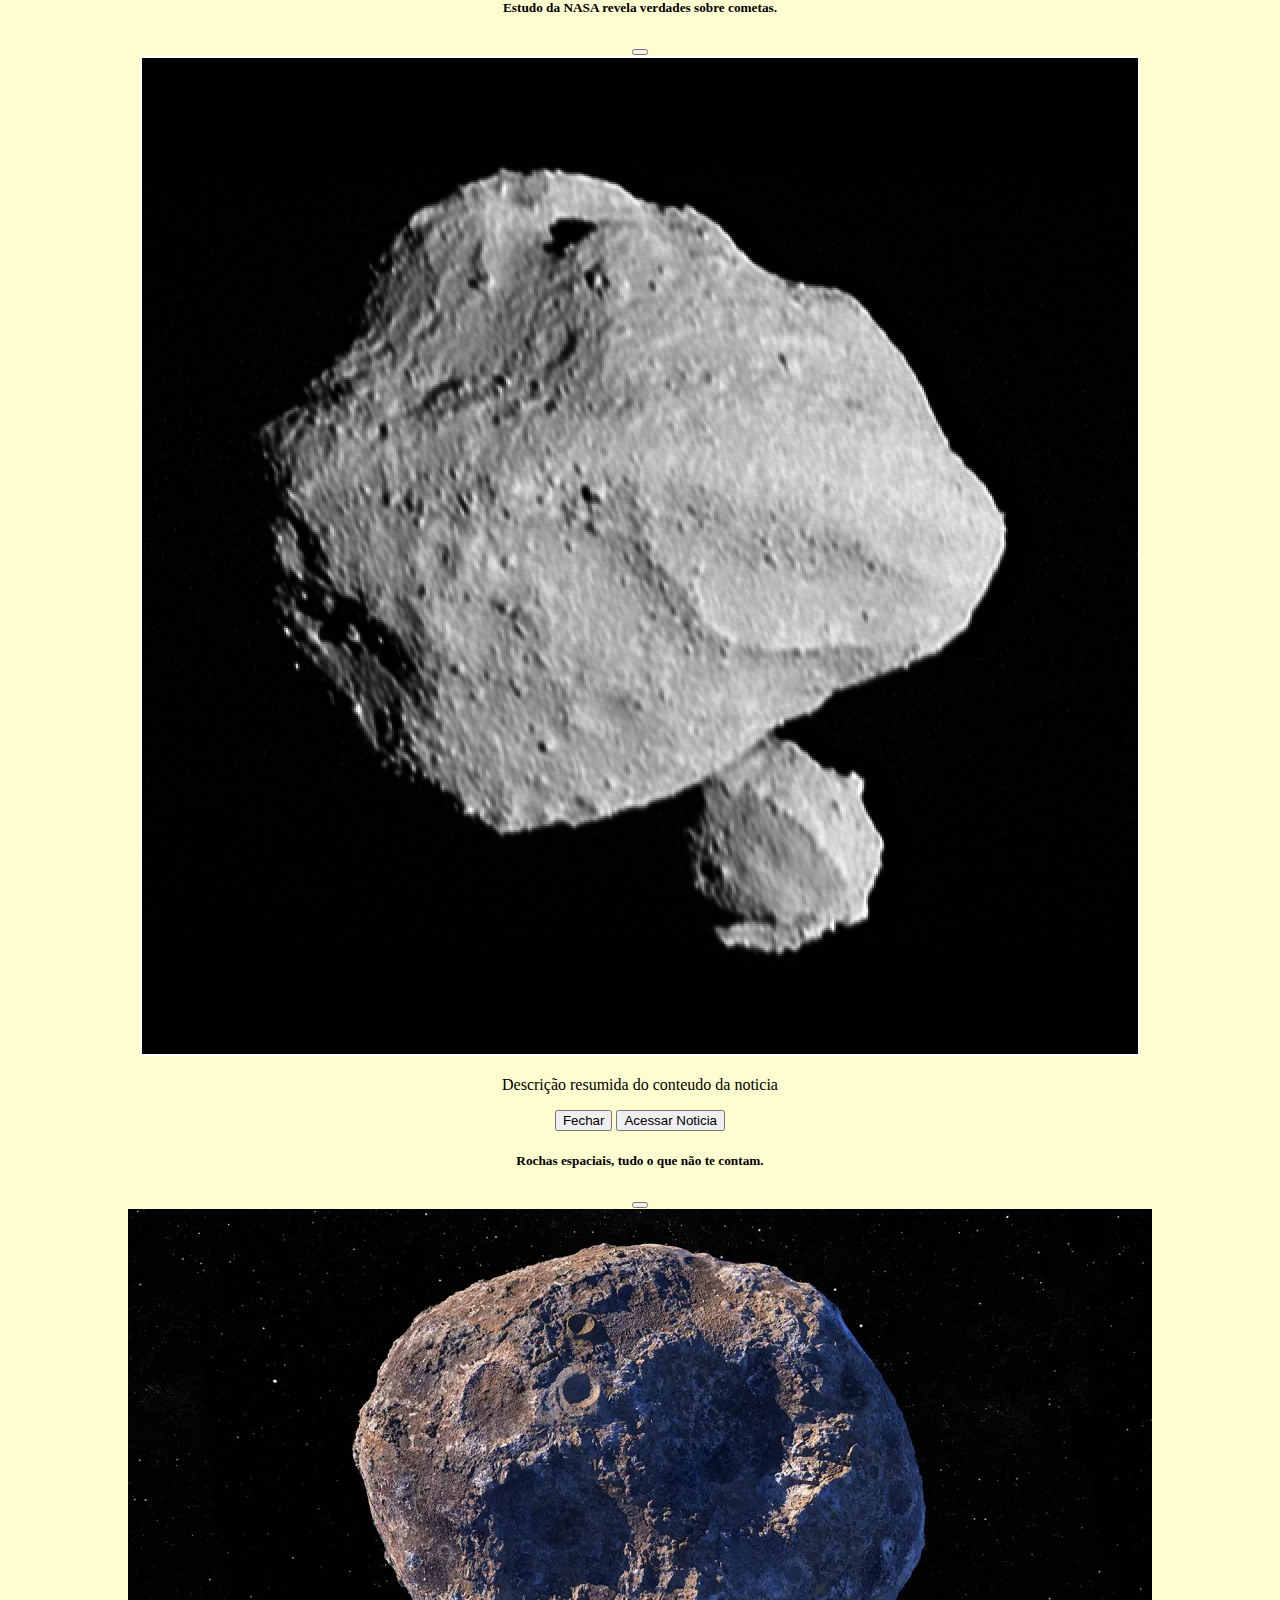
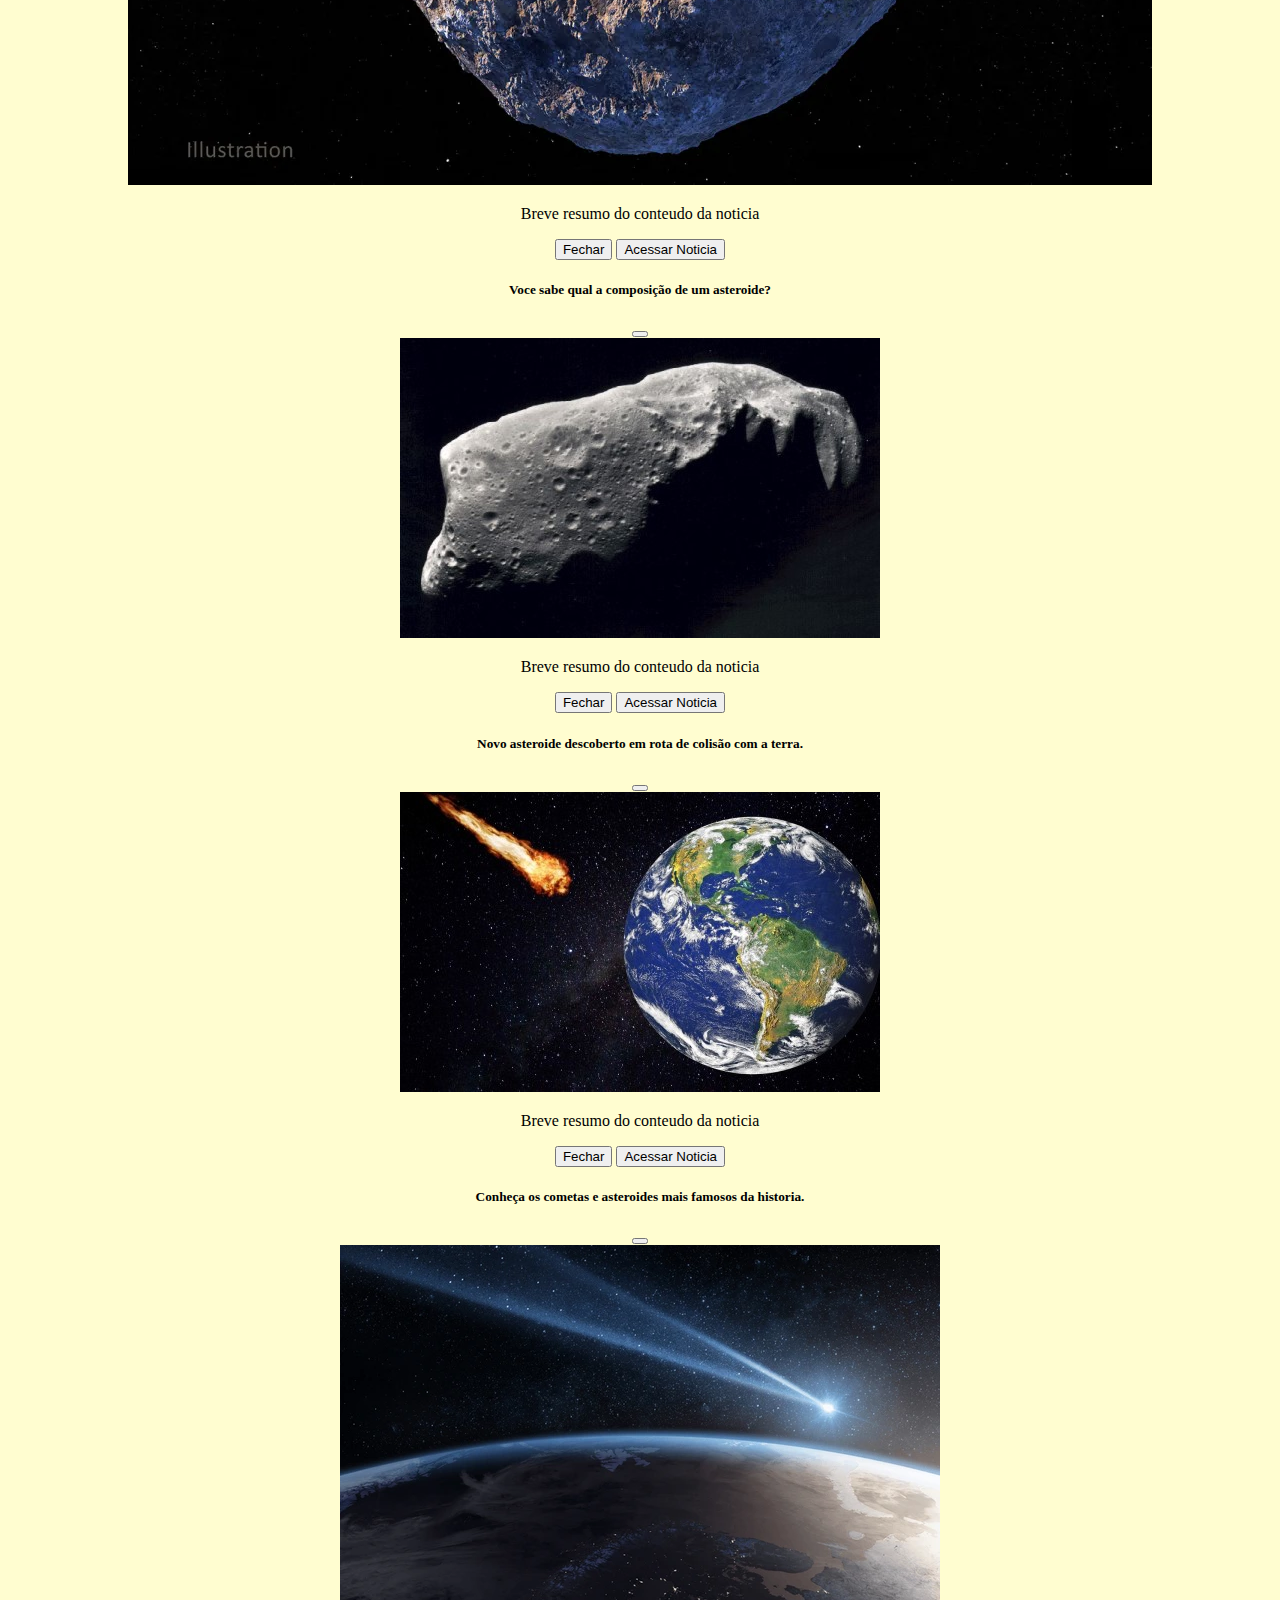
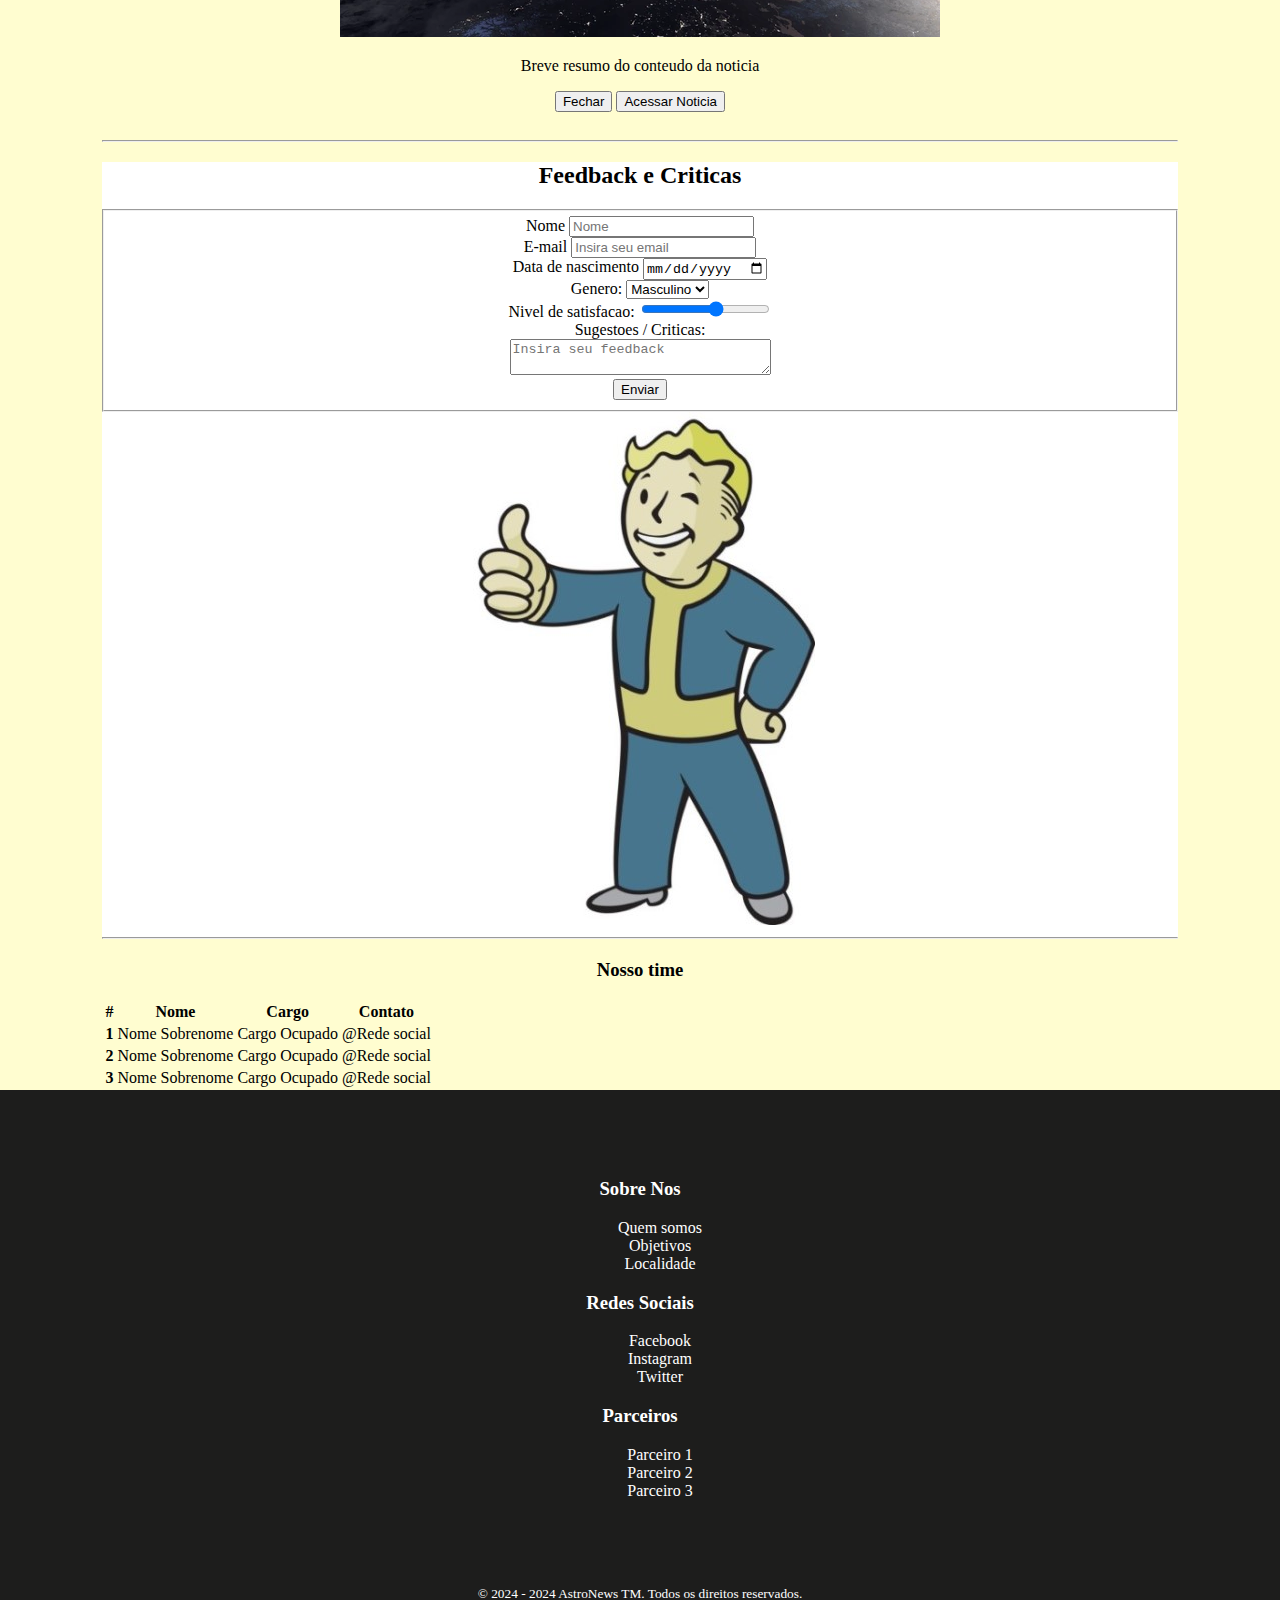
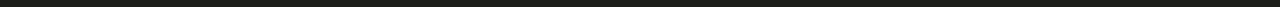
==== commit a9915c02: "Add files via upload" ====
--- a/index.html
+++ b/index.html
@@ -49,17 +49,19 @@
                 <a href="#" class="navbar-brand">
                     <img id="logo" src="img/logo.png" alt="Logo do site"> AstroNews
                 </a>
-                <button class="navbar-toggler ms-auto " type="button" data-bs-toggle="collapse" data-bs-target="#navbar-links"
-                    aria-controls="navbar-links" aria-expanded="true" aria-label="Toggle navigation">
+                <button class="navbar-toggler ms-auto " type="button" data-bs-toggle="collapse"
+                    data-bs-target="#navbar-links" aria-controls="navbar-links" aria-expanded="true"
+                    aria-label="Toggle navigation">
                     <span class="navbar-toggler-icon">Menu</span>
                 </button>
                 <div class="collapse navbar-collapse collapse justify-content-end" id="navbar-links">
                     <div class="navbar-nav">
 
-                        <a class="nav-item nav-link" href="#coluna_noticia" id="home-menu">Noticia</a>
-                        <a class="nav-item nav-link" href="#galeria" id="new-menu">Mais Noticias</a>
-                        <a class="nav-item nav-link" href="#formulario" id="trending-menu">Feedback</a>
-                        <a class="nav-item nav-link" href="#rodape" id="contact-menu">Informações Uteis</a>
+                        <a class="nav-item nav-link" href="#noticia" id="main_content">Noticia</a>
+                        <a class="nav-item nav-link" href="#galeria" id="other_news">Mais Noticias</a>
+                        <a class="nav-item nav-link" href="#formulario" id="feedback_menu">Feedback</a>
+                        <a class="nav-item nav-link" href="#tabela_bootstrap" id="the_team">Nosso time</a>
+                        <a class="nav-item nav-link" href="#rodape" id="footer_menu">Rodape</a>
                     </div>
                 </div>
             </nav>
@@ -68,7 +70,7 @@
 
     <main>
         <!-- coluna principal -->
-        <section class="coluna_noticia" id="coluna_noticia">
+        <section class="coluna_noticia" id="noticia">
             <h2 class="titulo_noticia">Hera: missão europeia para investigar asteroide desviado pela Nasa decola</h2>
             <img src="./img/asteroide.jfif" class="imagem-noticia mx-auto d-block"
                 alt="imagem de uma sonda espacial indo em direção a um asteroide">
@@ -149,7 +151,8 @@
                 <div class="modal-dialog">
                     <div class="modal-content">
                         <div class="modal-header">
-                            <h5 class="modal-title" id="titulo-galeria-modal-01">Mineração de asteroides: Ficção ou realidade?</h5>
+                            <h5 class="modal-title" id="titulo-galeria-modal-01">Mineração de asteroides: Ficção ou
+                                realidade?</h5>
                             <button type="button" class="btn-close" data-bs-dismiss="modal" aria-label="Close"></button>
                         </div>
                         <div class="modal-body">
@@ -169,7 +172,8 @@
                 <div class="modal-dialog">
                     <div class="modal-content">
                         <div class="modal-header">
-                            <h5 class="modal-title" id="titulo-galeria-modal-02">Estudo da NASA revela verdades sobre cometas.</h5>
+                            <h5 class="modal-title" id="titulo-galeria-modal-02">Estudo da NASA revela verdades sobre
+                                cometas.</h5>
                             <button type="button" class="btn-close" data-bs-dismiss="modal" aria-label="Close"></button>
                         </div>
                         <div class="modal-body">
@@ -189,7 +193,8 @@
                 <div class="modal-dialog">
                     <div class="modal-content">
                         <div class="modal-header">
-                            <h5 class="modal-title" id="titulo-galeria-modal-03">Rochas espaciais, tudo o que não te contam.</h5>
+                            <h5 class="modal-title" id="titulo-galeria-modal-03">Rochas espaciais, tudo o que não te
+                                contam.</h5>
                             <button type="button" class="btn-close" data-bs-dismiss="modal" aria-label="Close"></button>
                         </div>
                         <div class="modal-body">
@@ -208,7 +213,8 @@
                 <div class="modal-dialog">
                     <div class="modal-content">
                         <div class="modal-header">
-                            <h5 class="modal-title" id="titulo-galeria-modal-04">Voce sabe qual a composição de um asteroide?</h5>
+                            <h5 class="modal-title" id="titulo-galeria-modal-04">Voce sabe qual a composição de um
+                                asteroide?</h5>
                             <button type="button" class="btn-close" data-bs-dismiss="modal" aria-label="Close"></button>
                         </div>
                         <div class="modal-body">
@@ -227,7 +233,8 @@
                 <div class="modal-dialog">
                     <div class="modal-content">
                         <div class="modal-header">
-                            <h5 class="modal-title" id="titulo-galeria-modal-05">Novo asteroide descoberto em rota de colisão com a terra.</h5>
+                            <h5 class="modal-title" id="titulo-galeria-modal-05">Novo asteroide descoberto em rota de
+                                colisão com a terra.</h5>
                             <button type="button" class="btn-close" data-bs-dismiss="modal" aria-label="Close"></button>
                         </div>
                         <div class="modal-body">
@@ -246,7 +253,8 @@
                 <div class="modal-dialog">
                     <div class="modal-content">
                         <div class="modal-header">
-                            <h5 class="modal-title" id="titulo-galeria-modal-06">Conheça os cometas e asteroides mais famosos da historia.</h5>
+                            <h5 class="modal-title" id="titulo-galeria-modal-06">Conheça os cometas e asteroides mais
+                                famosos da historia.</h5>
                             <button type="button" class="btn-close" data-bs-dismiss="modal" aria-label="Close"></button>
                         </div>
                         <div class="modal-body">
@@ -315,11 +323,47 @@
                     <img src="img/vb.jfif" alt="imagem">
                 </div>
             </div>
+            <hr>
         </section>
 
 
-
+        <!-- bootstrap table -->
+        <section id="tabela_bootstrap">
+            <h3>Nosso time</h3>
+            <table class="table table-dark table-striped table-bordered">
+                <thead>
+                    <tr>
+                        <th scope="col">#</th>
+                        <th scope="col">Nome</th>
+                        <th scope="col">Cargo</th>
+                        <th scope="col">Contato</th>
+                    </tr>
+                </thead>
+                <tbody class="table-group-divider table-divider-color">
+                    <tr>
+                        <th scope="row">1</th>
+                        <td>Nome Sobrenome</td>
+                        <td>Cargo Ocupado</td>
+                        <td>@Rede social</td>
+                    </tr>
+                    <tr>
+                        <th scope="row">2</th>
+                        <td>Nome Sobrenome</td>
+                        <td>Cargo Ocupado</td>
+                        <td>@Rede social</td>
+                    </tr>
+                    <tr>
+                        <th scope="row">3</th>
+                        <td>Nome Sobrenome</td>
+                        <td>Cargo Ocupado</td>
+                        <td>@Rede social</td>
+                    </tr>
+                </tbody>
+            </table>
+
+        </section>
     </main>
+    
     <!-- rodape -->
     <footer class="rodape" id="rodape">
         <div id="contact-area">
@@ -355,10 +399,6 @@
             <div class="d-flex justify-content-center copyright"> © 2024 - 2024 AstroNews TM. Todos os direitos
                 reservados.</div>
         </div>
-
-
-
     </footer>
 </body>
-
-</html>
+</html>--- a/css/style.css
+++ b/css/style.css
@@ -1,5 +1,7 @@
 /* Regras Gerais */
 body {
+    min-width: 375px;
+    max-width: 1920px;
     min-height: 100vh;
     padding-top: 75px;
     font-family: 'roboto', 'sans-serif';
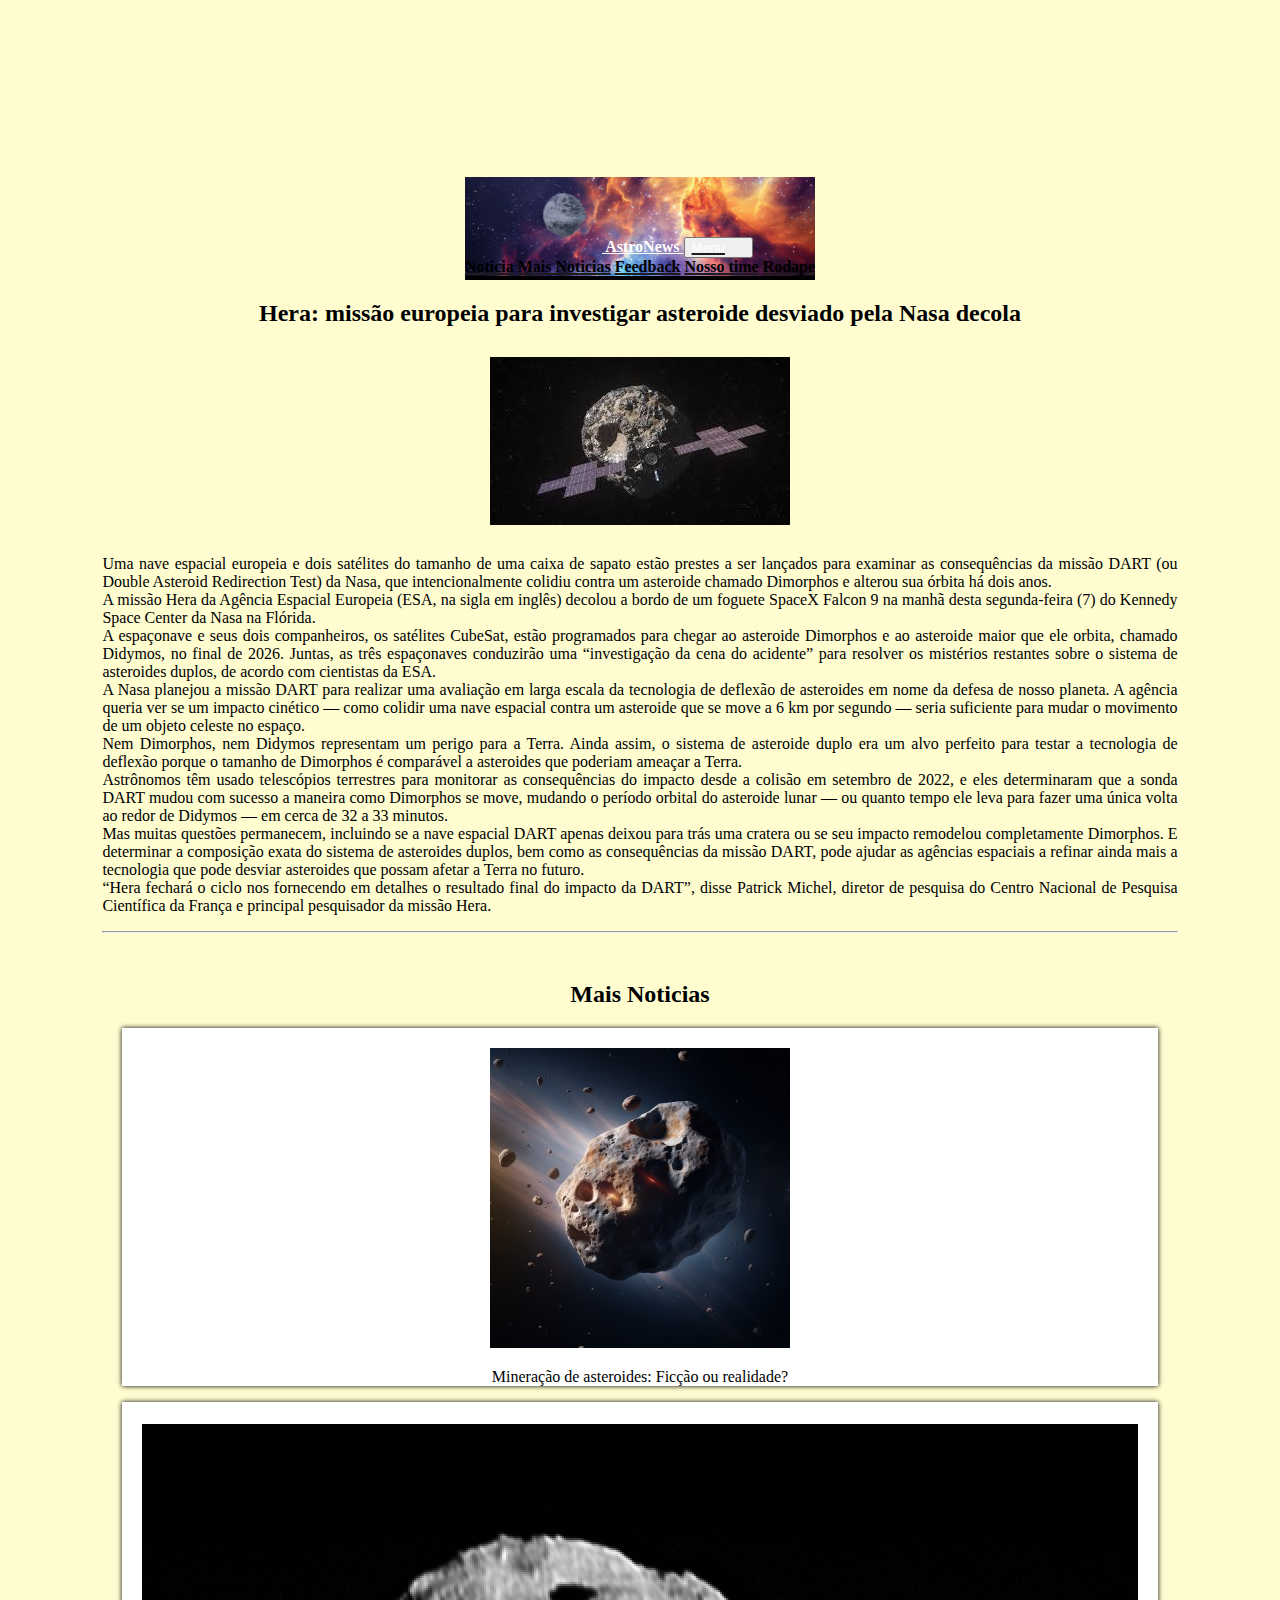
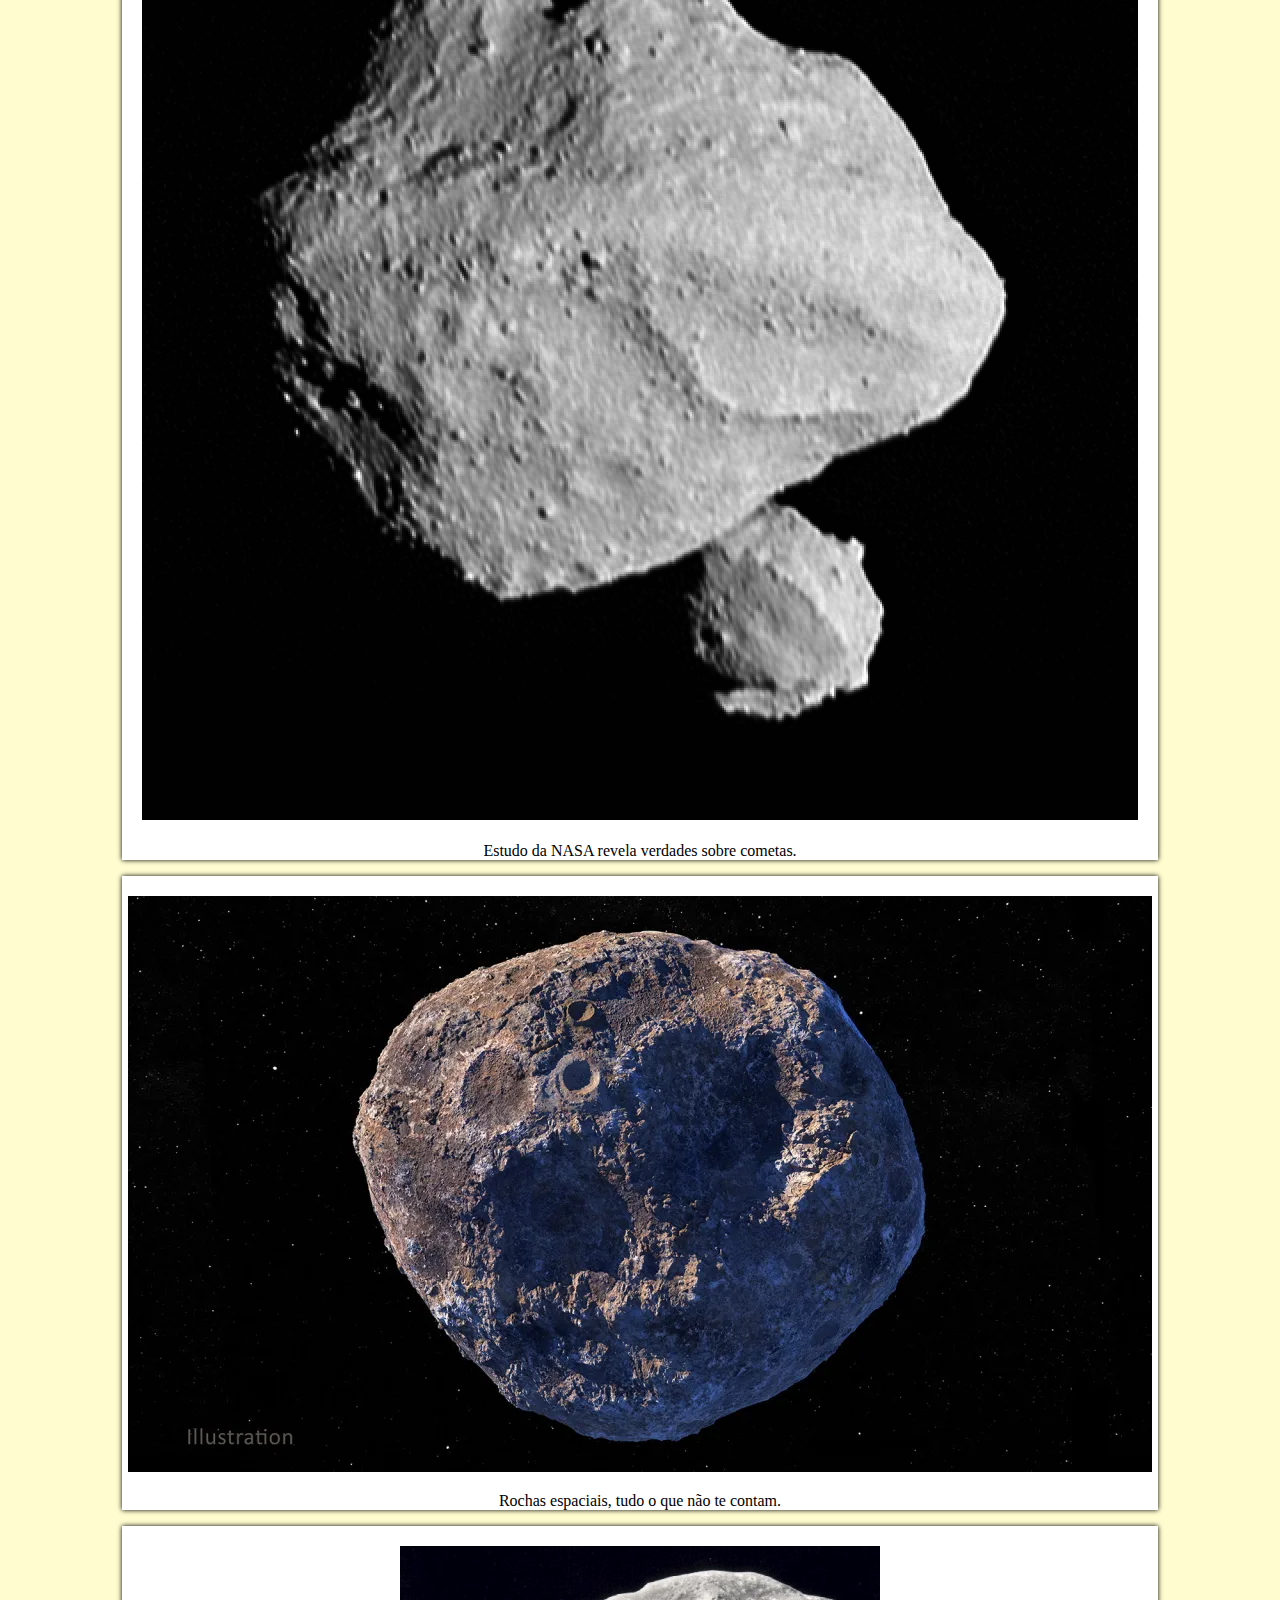
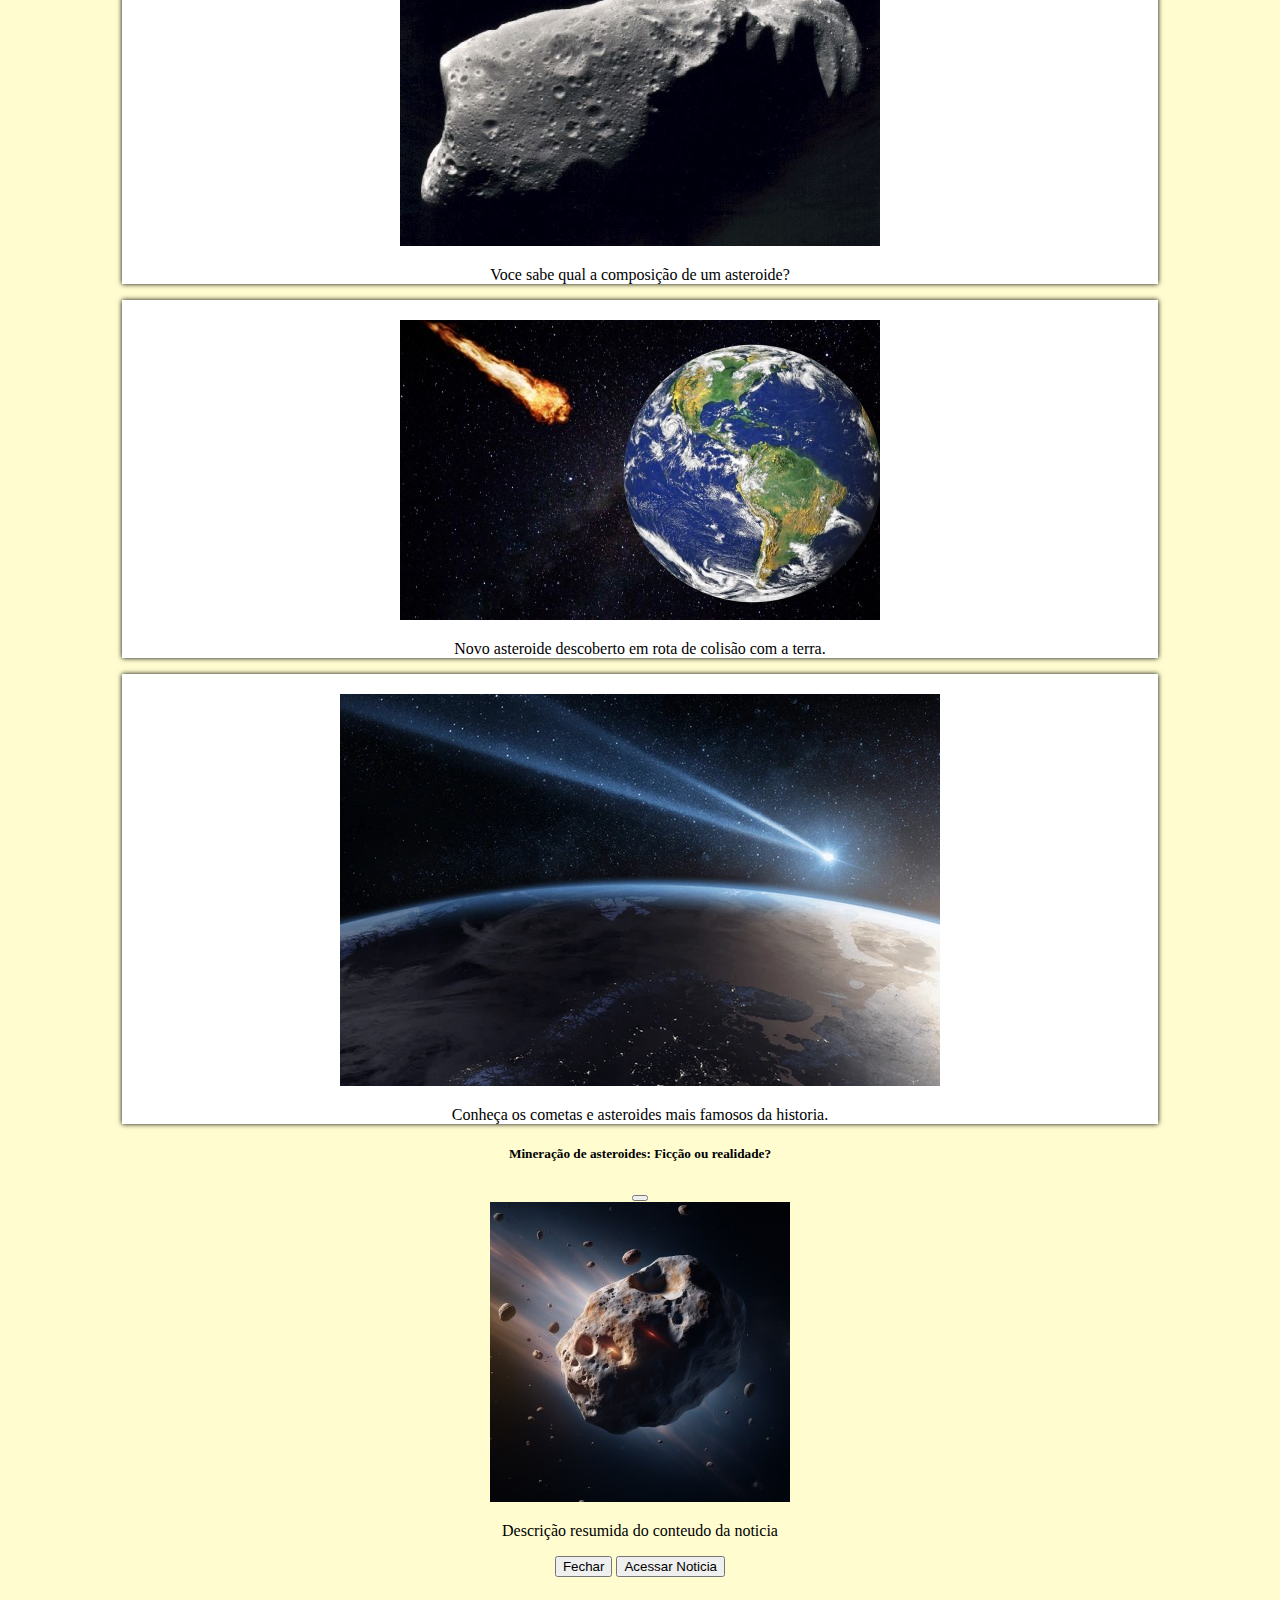
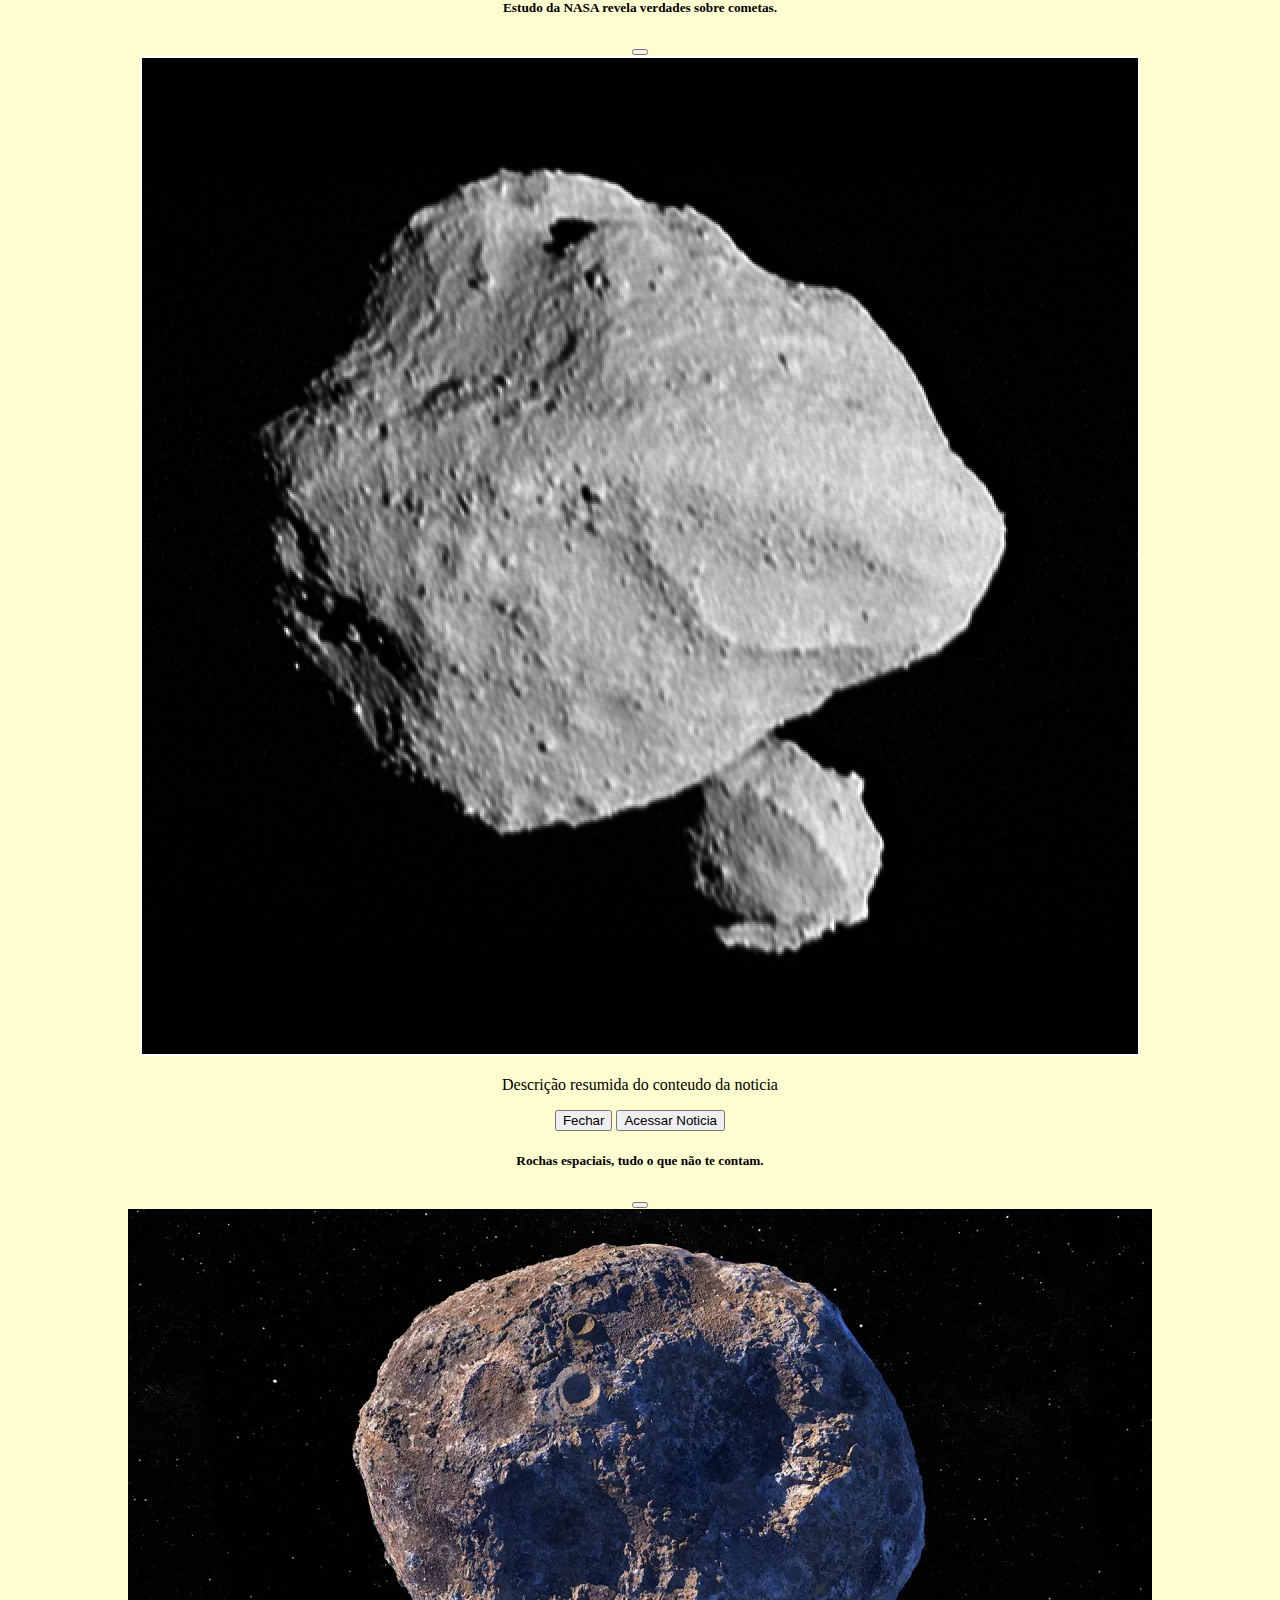
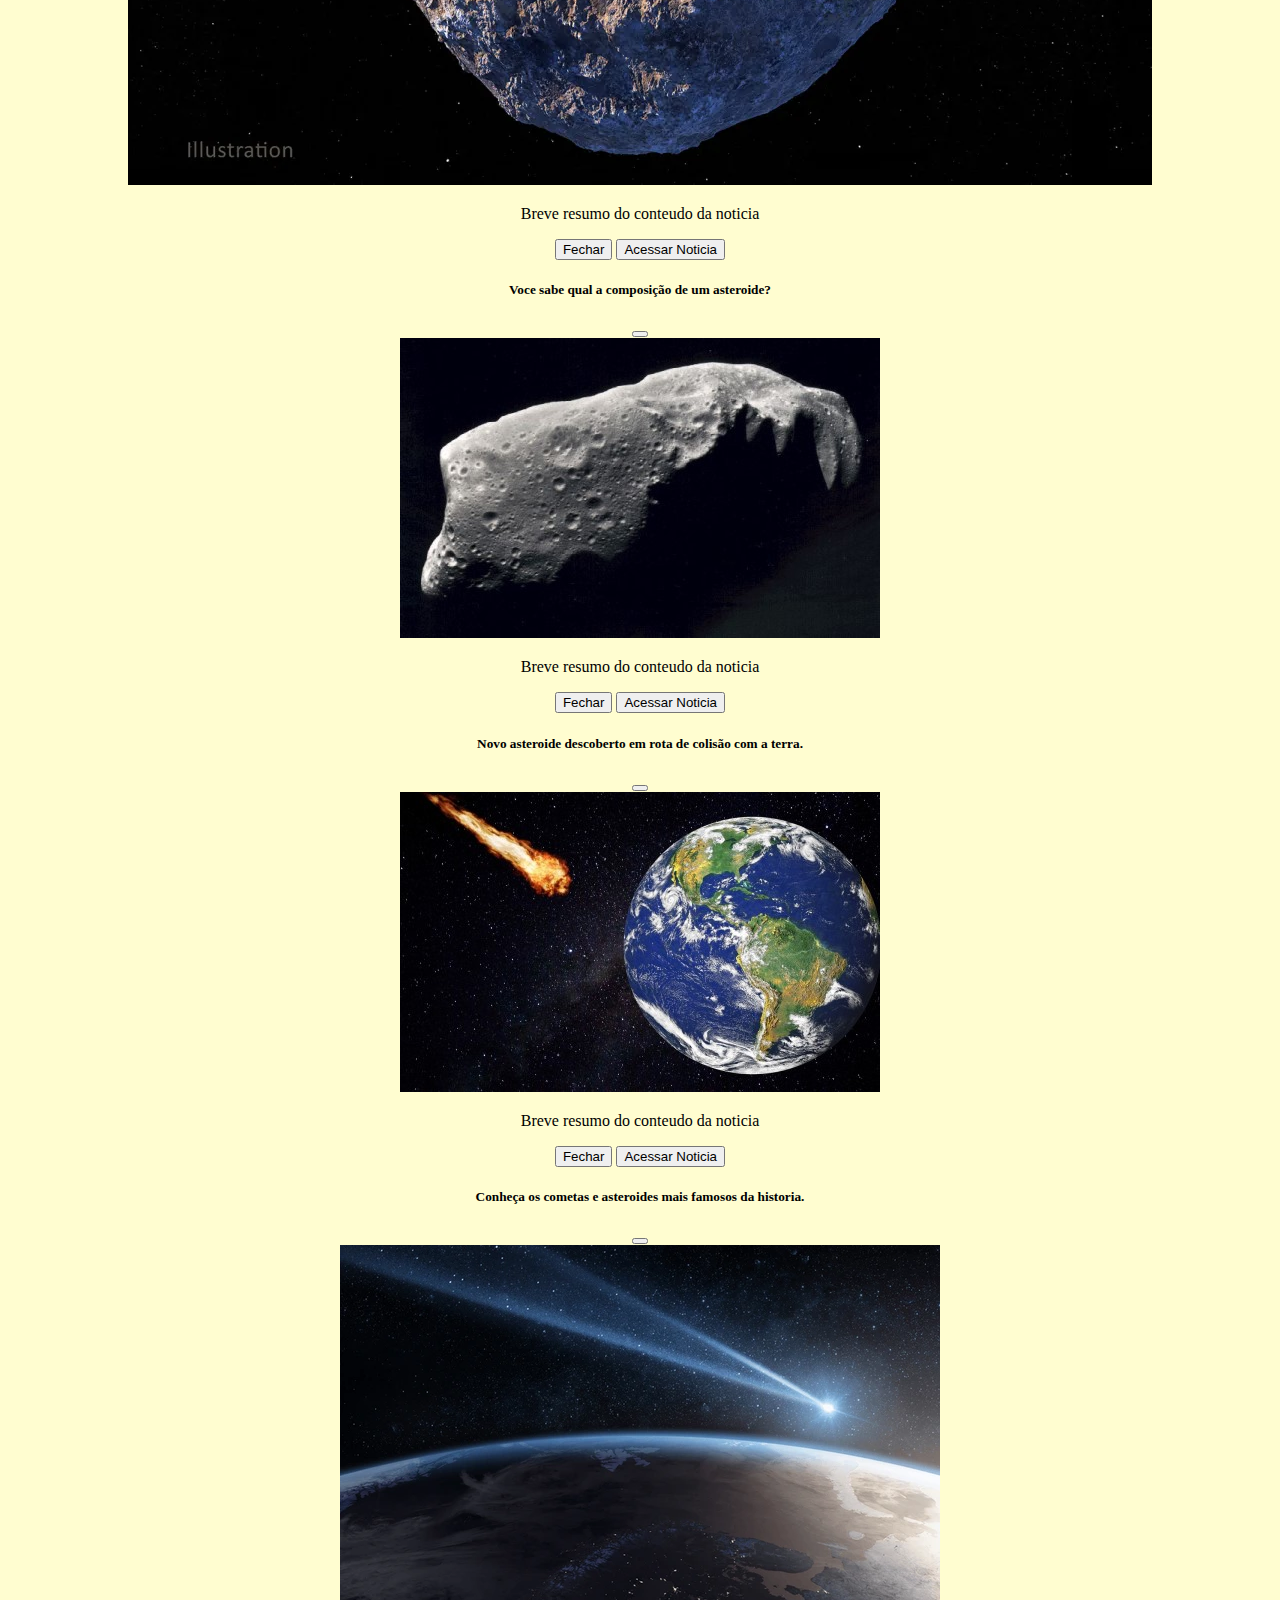
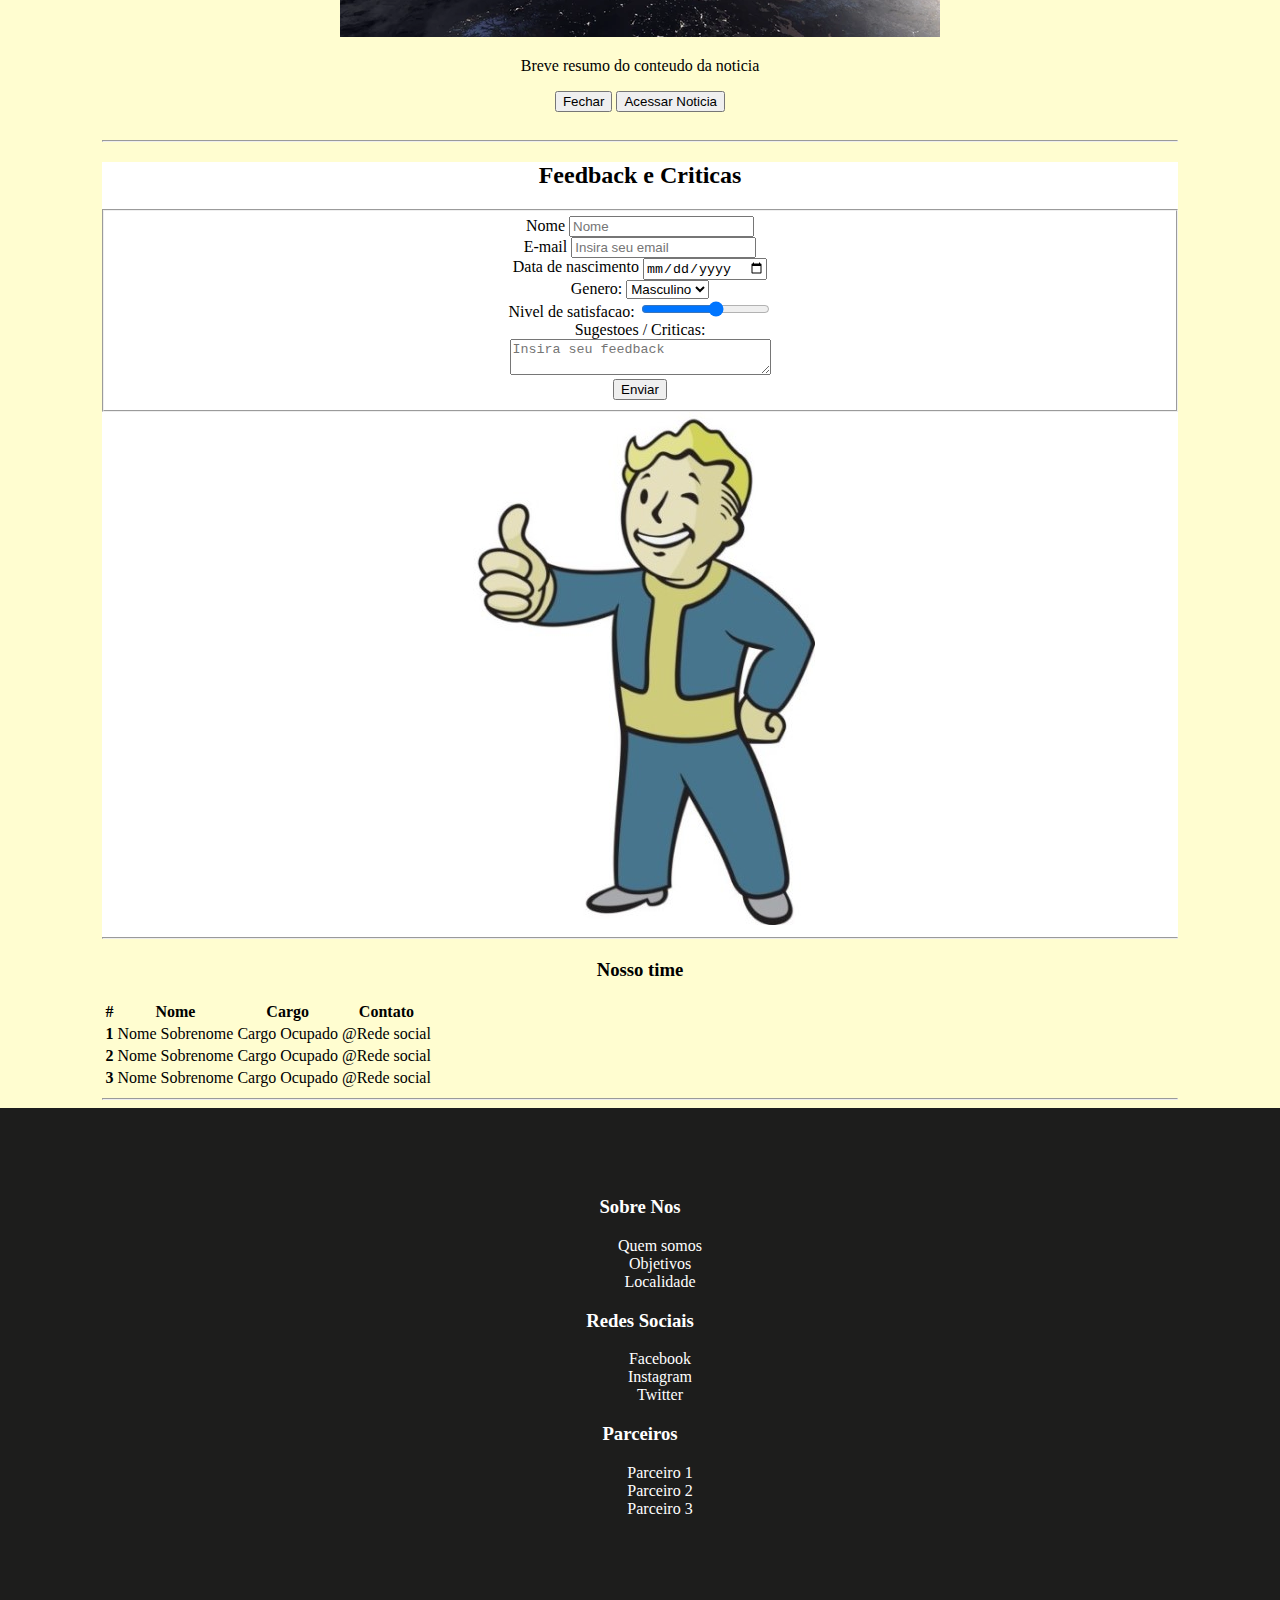
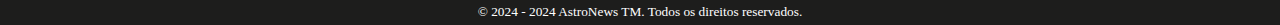
==== commit e4961bed: "Update index.html" ====
--- a/index.html
+++ b/index.html
@@ -362,6 +362,7 @@
             </table>
 
         </section>
+        <hr>
     </main>
     
     <!-- rodape -->
@@ -401,4 +402,4 @@
         </div>
     </footer>
 </body>
-</html>+</html>
